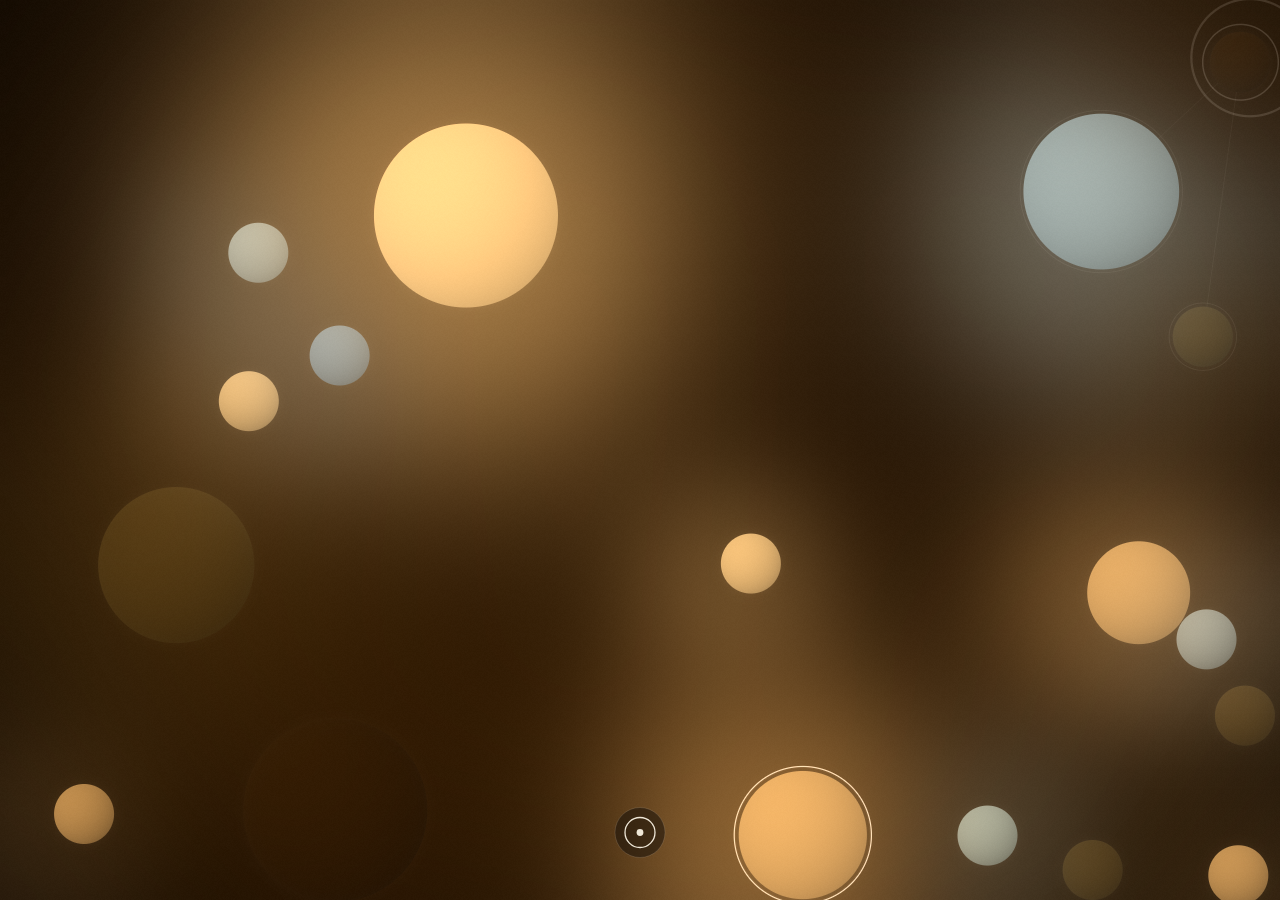
==== monad.html @ 0ccbe93f "Engine overload: defer a strike up to 8 blocks before dropping it When start() found no free voice a" ====
<!doctype html>
<html lang="en">
<head>
<meta charset="utf-8">
<meta name="viewport" content="width=device-width,initial-scale=1,maximum-scale=1,user-scalable=no,viewport-fit=cover">
<meta name="mobile-web-app-capable" content="yes">
<meta name="apple-mobile-web-app-status-bar-style" content="black-translucent">
<meta name="theme-color" content="#17130d">
<!-- The page is already dark. Without this, Android force-dark (Brave/Chrome
     "darken websites") INVERTS the near-black fills — black piano keys
     rendered glowing white. -->
<meta name="color-scheme" content="dark">
<title>Monad</title>
<style>
/* ============================================================
   MONAD — wordless instrument shell
   Identity: warm dark earth ground, soft blurred gradient surface,
   precise 1px line-work for every control. Organic field, exact hand.
   No visible text anywhere in the product.
   ============================================================ */
:root{
  --ink:#efe7d7;              /* line-work */
  --ink-soft:rgba(239,231,215,.42);
  --ink-faint:rgba(239,231,215,.14);
  --accent:#E8C882;
  --ground:#17130d;
  /* dev-only */
  --bg:#17130d;--panel:#1d1912;--text:#efe7d7;--muted:#a99f8d;--border:#4b4337;
}
*{box-sizing:border-box}
html,body{margin:0;height:100%;height:100dvh;overflow:hidden;background:var(--ground);color:var(--ink);
  font-family:system-ui,-apple-system,BlinkMacSystemFont,"Segoe UI",sans-serif;
  -webkit-tap-highlight-color:transparent;
  /* touch instrument: no rubber-band, no magnifier, no double-tap zoom */
  overscroll-behavior:none;touch-action:none;
  -webkit-touch-callout:none;-webkit-user-select:none;user-select:none}
/* measures env(safe-area-inset-bottom) so the glyph clears the home indicator */
#safe{position:fixed;left:0;bottom:0;width:0;height:env(safe-area-inset-bottom,0px);pointer-events:none}

/* ---------- STAGE: full-screen, zero chrome ---------- */
#stage{position:fixed;inset:0;overflow:hidden;background:#221202;touch-action:none}
#stage canvas{position:absolute;inset:0;width:100%;height:100%;display:block}
/* The atmosphere layers are OFFSCREEN scratch surfaces, never composited by CSS.
   A full-screen `mix-blend-mode:screen` over a blurred layer cost ~4x the entire
   frame budget (8.8 -> 37.9 fps measured just by dropping the blend), so the
   blur and the blend both happen inside the bodies canvas instead: blur small,
   blit upscaled. */
/* NB: must out-specify `#stage canvas` above, or these stay visible and swallow
   every pointer event aimed at the world. */
#stage #field,#stage #haze{display:none}
#stage #aura{pointer-events:none;display:none}
#bodies{touch-action:none;cursor:crosshair}

/* Surface texture: a slow domain-warped gradient veil + static grain.
   Both are inline (no network) and cost nothing per frame. */
#veil{position:fixed;inset:-10%;pointer-events:none;z-index:2;mix-blend-mode:soft-light;opacity:.55;
  background:
    radial-gradient(58% 44% at 22% 18%,rgba(232,200,130,.20),transparent 70%),
    radial-gradient(48% 52% at 82% 30%,rgba(85,105,121,.22),transparent 72%),
    radial-gradient(70% 60% at 50% 104%,rgba(34,18,2,.55),transparent 70%);
  animation:drift 54s ease-in-out infinite alternate}
@keyframes drift{
  0%{transform:translate3d(-1.4%,-1%,0) scale(1.04)}
  50%{transform:translate3d(1.2%,1.6%,0) scale(1.09)}
  100%{transform:translate3d(-.6%,1%,0) scale(1.05)}}
#grain{position:fixed;inset:0;pointer-events:none;z-index:3;opacity:.055;mix-blend-mode:overlay;
  background-image:url("data:image/svg+xml;utf8,<svg xmlns='http://www.w3.org/2000/svg' width='140' height='140'><filter id='n'><feTurbulence type='fractalNoise' baseFrequency='.85' numOctaves='3' stitchTiles='stitch'/><feColorMatrix type='saturate' values='0'/></filter><rect width='140' height='140' filter='url(%23n)'/></svg>");
  background-size:140px 140px}
/* The aura renders its own ground, grain and vignette; these layers serve the 2D path. */
body.aura #veil,body.aura #grain,body.aura #vignette{display:none}
#vignette{position:fixed;inset:0;pointer-events:none;z-index:4;
  background:radial-gradient(120% 90% at 50% 45%,transparent 42%,rgba(8,5,2,.46) 100%)}

/* ---------- SHELL: the only chrome ---------- */
#shell{position:fixed;inset:0;z-index:10;pointer-events:none;touch-action:none;
  font-size:0;-webkit-user-select:none;user-select:none;-webkit-touch-callout:none}
#shell svg{position:absolute;inset:0;width:100%;height:100%;overflow:visible}
/* A soft pool of shade under the ring so line-work stays legible over a bright
   atmosphere. Anchored to the glyph, never dims the upper stage. */
#scrim{position:absolute;inset:0;pointer-events:none;opacity:0;transition:opacity .12s ease;
  background:radial-gradient(58% 42% at 50% 100%,rgba(8,5,2,.62),rgba(8,5,2,.28) 45%,transparent 72%)}
#shell.open #scrim{opacity:1}
.node{pointer-events:auto;cursor:pointer;transform-box:fill-box;transform-origin:center}
.node circle,.node path,.node line,.node rect,.node polyline{vector-effect:non-scaling-stroke}
.glyph-stroke{fill:none;stroke:var(--ink);stroke-width:1.3;stroke-linecap:round;stroke-linejoin:round}
.plate{fill:rgba(20,15,9,.52);stroke:var(--ink-faint);stroke-width:1}
.rail{fill:none;stroke:var(--ink-faint);stroke-width:2.4;stroke-linecap:round}
.arc{fill:none;stroke:var(--accent);stroke-width:2.4;stroke-linecap:round;opacity:.92}
.hitpad{fill:transparent;stroke:none}

/* bloom choreography */
/* pointer-events must follow opacity: a faded-out node is fully inert */
.bloom{opacity:0;pointer-events:none;transform:scale(.34);
  transition:opacity .09s cubic-bezier(.16,1,.3,1),transform .11s cubic-bezier(.16,1,.3,1)}
.bloom.in{opacity:1;transform:scale(1)}
.bloom.in .hitpad{pointer-events:auto}
.bloom .hitpad{pointer-events:none}
#root-glyph{transition:opacity .12s ease}
@keyframes breathe{0%,100%{opacity:.36}50%{opacity:.66}}
#root-glyph.resting{animation:breathe 7s ease-in-out infinite}
#root-glyph.open{opacity:1}

/* ---------- DEV / DIAGNOSTICS LAYER (hidden by default) ---------- */
#dev{position:fixed;inset:0;z-index:60;overflow:auto;touch-action:pan-y;-webkit-overflow-scrolling:touch;background:rgba(12,9,5,.94);
  backdrop-filter:blur(14px);-webkit-backdrop-filter:blur(14px)}
#dev[hidden]{display:none}
#dev button,#dev input,#dev select,#dev textarea{border-radius:0!important}
#dev button,#dev select{border:1px solid var(--border);background:transparent;color:inherit;padding:7px 10px}
#dev select{background:var(--panel)}
#dev input[type=range]{width:100%}
#dev input[type=color]{width:100%;height:30px;padding:0;border:1px solid var(--border);background:transparent}
#dev textarea{width:100%;min-height:280px;border:1px solid var(--border);background:var(--panel);color:var(--text);padding:9px;font-family:ui-monospace,SFMono-Regular,Menlo,monospace;font-size:11px}
#dev main{width:min(1180px,100%);margin:0 auto;padding:12px}
#dev .mono{font-family:ui-monospace,SFMono-Regular,Menlo,monospace;font-size:12px;color:var(--muted)}
#dev .palette{display:flex;align-items:center;flex-wrap:wrap;gap:6px;margin-bottom:10px}
#dev .swatch{width:30px;height:30px;padding:0;border:1px solid var(--border)}
#dev .target.active{background:var(--text);color:var(--panel)}
#dev #motionRec.recording{border-color:#b85d48;background:#b85d4822}
#dev .controls{display:grid;grid-template-columns:repeat(6,minmax(0,1fr));gap:10px;margin-bottom:10px}
#dev .control{display:flex;flex-direction:column;gap:4px;font-size:12px}
#dev .line{display:flex;justify-content:space-between;gap:6px}
#dev details{margin-top:10px}
#dev summary{cursor:pointer;padding:8px 0;border-bottom:1px solid var(--border)}
#dev .grid{display:grid;grid-template-columns:repeat(3,minmax(0,1fr));gap:10px;padding:10px 0}
#dev .stats{display:grid;grid-template-columns:repeat(7,minmax(0,1fr));gap:8px;padding:10px 0}
#dev .presetbar{display:flex;align-items:center;flex-wrap:wrap;gap:7px;padding:10px 0}
#dev .presetbar button{min-width:110px}
#dev .presetmsg{margin-left:auto}
#dev .presetbox{min-height:340px}
@media(max-width:760px){#dev .controls{grid-template-columns:repeat(3,minmax(0,1fr))}#dev .grid{grid-template-columns:repeat(2,minmax(0,1fr))}}
@media(max-width:480px){#dev main{padding:8px}#dev .controls,#dev .grid{grid-template-columns:repeat(2,minmax(0,1fr))}#dev .stats{grid-template-columns:repeat(2,1fr)}}
@media(prefers-reduced-motion:reduce){#veil{animation:none}#root-glyph.resting{animation:none;opacity:.5}}
</style>
</head>
<body>

<!-- ===== STAGE: the whole product ===== -->
<div id="stage">
  <canvas id="field" aria-hidden="true"></canvas>
  <canvas id="bodies" aria-label="Monad"></canvas>
  <canvas id="aura" aria-hidden="true"></canvas>
  <canvas id="haze" aria-hidden="true"></canvas>
</div>
<script>
/* First script in the document, deliberately written in very old syntax so it
   parses everywhere. If the instrument never renders a frame, this turns a
   silent frozen screen into an on-device report of why. */
window.__monadFrames = 0;
window.__monadErrors = [];
window.onerror = function(m, src, line, col){
  window.__monadErrors.push(m + '  @' + String(src || '?').split('/').pop() + ':' + line + ':' + col);
  return false;
};
window.addEventListener('unhandledrejection', function(e){
  window.__monadErrors.push('promise rejection: ' + (e && e.reason));
});
// Frame-stall watchdog: the boot check below only covers a dead start. If the
// loop dies LATER (device GPU reset, a throw the frame guard cannot contain),
// the screen froze silently. Now it reports instead.
(function(){
  var lastCount = -1, stalls = 0, shown = false;
  setInterval(function(){
    if (shown || document.hidden) { lastCount = window.__monadFrames; return; }
    if (window.__monadFrames === lastCount && window.__monadFrames > 0) {
      if (++stalls >= 2) {
        shown = true;
        var d = document.createElement('div');
        d.setAttribute('style', 'position:fixed;left:0;right:0;top:0;z-index:99999;background:rgba(20,16,10,.96);'
          + 'color:#efe7d7;font:12px/1.5 ui-monospace,Menlo,monospace;padding:12px;white-space:pre-wrap;word-break:break-word');
        d.textContent = 'Monad frame loop stalled.\n'
          + (window.__monadErrors.length ? window.__monadErrors.slice(-4).join('\n') : 'no JS error recorded')
          + '\nframes: ' + window.__monadFrames + '  viewport: ' + innerWidth + 'x' + innerHeight
          + '  dpr: ' + (devicePixelRatio || 1);
        d.addEventListener('pointerdown', function(){ d.remove(); shown = false; stalls = 0; });
        if (document.body) document.body.appendChild(d);
      }
    } else stalls = 0;
    lastCount = window.__monadFrames;
  }, 1500);
})();
setTimeout(function(){
  if (window.__monadFrames > 0) return;   // running fine
  var gl2;
  try { gl2 = !!document.createElement('canvas').getContext('webgl2'); } catch(e){ gl2 = 'threw'; }
  var why = window.__monadErrors.length
    ? window.__monadErrors.join('\n\n')
    : 'No JavaScript error was reported.\nScripts may be blocked (sandboxed preview / CSP), or this is not running as a live page.';
  var d = document.createElement('div');
  d.setAttribute('style', 'position:fixed;inset:0;z-index:99999;background:#14100a;color:#efe7d7;'
    + 'font:13px/1.5 ui-monospace,Menlo,monospace;padding:16px;overflow:auto;'
    + 'white-space:pre-wrap;word-break:break-word');
  d.textContent = 'Monad did not start.\n\n' + why
    + '\n\nWebGL2: ' + gl2
    + '\nviewport: ' + window.innerWidth + ' x ' + window.innerHeight
    + '\ndpr: ' + (window.devicePixelRatio || 1)
    + '\nUA: ' + navigator.userAgent;
  if (document.body) document.body.appendChild(d);
}, 2500);
</script>

<noscript>
<div style="position:fixed;inset:0;z-index:99999;background:#14100a;color:#efe7d7;
  font:15px/1.6 system-ui,-apple-system,sans-serif;padding:22px;overflow:auto">
<div style="color:#E8C882;font-size:17px;font-weight:600;margin-bottom:10px">JavaScript is switched off</div>
Monad is a live instrument and cannot run without it. The page you are looking at is only its background.
<div style="margin-top:14px;color:#E8C882">On Android this is usually one of:</div>
<div style="margin-top:6px">1. The file was opened through a <b>content://</b> link (from a downloads or files app). Chrome and Brave do not run scripts on content:// pages. Type the file path directly instead, e.g. <b>file:///sdcard/Download/monad.html</b></div>
<div style="margin-top:6px">2. Brave Shields is blocking scripts. Tap the lion icon and allow JavaScript for this page.</div>
<div style="margin-top:6px">3. Best of all: open it from an <b>http(s)</b> address rather than a local file.</div>
</div>
</noscript>

<div id="safe" aria-hidden="true"></div>
<div id="veil" aria-hidden="true"></div>
<div id="grain" aria-hidden="true"></div>
<div id="vignette" aria-hidden="true"></div>

<!-- ===== SHELL: one glyph, blooming into rotary wheels ===== -->
<div id="shell"><div id="scrim"></div><svg id="shellSvg" aria-hidden="false"></svg></div>

<!-- ===== DIAGNOSTICS (hidden; ? key or long-press the glyph) ===== -->
<div id="dev" hidden>
<main>
  <div class="palette">
    <button id="audio" type="button">START AUDIO</button>
    <button id="motionRec" type="button">RECORD MOTION</button>
    <button id="copyPreset" type="button">COPY PRESET</button>
    <button id="pastePreset" type="button">PASTE + APPLY</button>
    <span id="loopStatus" class="mono">motion live · resonance live</span>
    <button id="orbTarget" class="target active" type="button">ORB</button>
    <button id="bgTarget" class="target" type="button">BACKGROUND</button>
    <button class="swatch" data-c="#221202" style="background:#221202" aria-label="Deep brown"></button>
    <button class="swatch" data-c="#3A280D" style="background:#3A280D" aria-label="Earth brown"></button>
    <button class="swatch" data-c="#556979" style="background:#556979" aria-label="Ocean slate"></button>
    <button class="swatch" data-c="#77807D" style="background:#77807D" aria-label="Blue-grey haze"></button>
    <button class="swatch" data-c="#878D80" style="background:#878D80" aria-label="Sage grey"></button>
    <button class="swatch" data-c="#AB7F48" style="background:#AB7F48" aria-label="Ochre"></button>
    <button class="swatch" data-c="#C39A61" style="background:#C39A61" aria-label="Amber"></button>
    <button class="swatch" data-c="#E8C882" style="background:#E8C882" aria-label="Cream"></button>
    <span id="status" class="mono">audio off</span>
  </div>

  <div class="controls">
    <label class="control"><span class="line"><span>NOTE</span><span id="selection" class="mono">E B F♯ G D A</span></span><select id="note"></select></label>
    <label class="control"><span class="line"><span>DRAG</span><span id="dragV" class="mono">0.06</span></span><input id="drag" type="range" min="0.01" max="0.8" step="0.01" value="0.06"></label>
    <label class="control"><span class="line"><span>WIND</span><span id="windV" class="mono">36%</span></span><input id="wind" type="range" min="0" max="1" step="0.01" value="0.36"></label>
    <label class="control"><span class="line"><span>MODAL BODY</span><span id="modalV" class="mono">32%</span></span><input id="modalMix" type="range" min="0" max="1" step="0.01" value="0.32"></label>
    <label class="control"><span class="line"><span>SYMPATHY</span><span id="sympathyV" class="mono">73%</span></span><input id="sympathy" type="range" min="0" max="1" step="0.01" value="0.73"></label>
    <label class="control"><span class="line"><span>PRESSURE</span><span id="pressureV" class="mono">47%</span></span><input id="pressure" type="range" min="0" max="1" step="0.01" value="0.47"></label>
    <label class="control"><span class="line"><span>ATMOSPHERE</span><span id="atmoV" class="mono">3.4×</span></span><input id="atmo" type="range" min="1" max="6" step="0.05" value="3.4"></label>
    <label class="control"><span class="line"><span>BLUR</span><span id="blurV" class="mono">30px</span></span><input id="blur" type="range" min="0" max="100" step="1" value="30"></label>
    <label class="control"><span class="line"><span>FIELD</span><span id="fieldV" class="mono">84%</span></span><input id="fieldStrength" type="range" min="0" max="1.5" step="0.01" value="0.84"></label>
    <label class="control"><span class="line"><span>OVER LIGHT</span><span id="hazeV" class="mono">25%</span></span><input id="hazeAmt" type="range" min="0" max="0.6" step="0.01" value="0.25"></label>
    <label class="control"><span>MIX</span><select id="mix"><option value="screen">SCREEN</option><option value="lighter">ADDITIVE</option><option value="source-over">SOFT</option></select></label>
    <label class="control"><span class="line"><span>SELECTED ORB</span><span id="orbHex" class="mono">—</span></span><input id="orbColor" type="color" value="#C39A61"></label>
    <label class="control"><span class="line"><span>BACKGROUND</span><span id="bgHex" class="mono">#221202</span></span><input id="bgColor" type="color" value="#221202"></label>
  </div>

  <details open><summary>SOURCE</summary><div id="sourceControls" class="grid"></div></details>
  <details open><summary>SPACE — WORKLET REVERB</summary>
    <label class="control"><span>ENGINE</span><select id="engine"><option value="worklet">WORKLET</option><option value="legacy">LEGACY GRAPH</option></select></label>
    <div id="spaceControls" class="grid"></div>
  </details>
  <details>
    <summary>LEGACY REVERB — PRIMARY</summary>
    <div class="stats mono">
      <div>DECAY <span id="statDecay"></span></div>
      <div>SIZE <span id="statSize"></span></div>
      <div>FEEDBACK <span id="statFeedback"></span></div>
      <div>ACTIVE VOICES <span id="statVoices">0</span></div><div>MODES <span id="statModes">0</span></div>
      <div>PRESSURE WAVES <span id="statWaves">0</span></div><div>LATENCY <span id="statLatency">—</span></div>
    </div>
    <div id="revPrimary" class="grid"></div>
  </details>
  <details><summary>LEGACY REVERB — FINAL EQ</summary><div id="revEq" class="grid"></div></details>
  <details><summary>LEGACY REVERB — DECAY SPECTRUM</summary><div id="revSpectrum" class="grid"></div></details>
  <details><summary>LEGACY REVERB — DIFFUSION / MOTION</summary><div id="revMotion" class="grid"></div></details>
  <details><summary>LEGACY REVERB — 8 DELAY LINES</summary><div id="revDelays" class="grid"></div></details>
  <details id="presetDetails" open><summary>PRESET — COPY / PASTE</summary>
    <div class="presetbar">
      <button id="refreshPreset" type="button">REFRESH JSON</button>
      <button id="applyPreset" type="button">APPLY JSON</button>
      <span id="presetStatus" class="mono presetmsg">portable scene + sound preset</span>
    </div>
    <textarea id="preset" class="presetbox" spellcheck="false" autocapitalize="off" autocomplete="off"></textarea>
  </details>
  <details><summary>LIVE SETTINGS / DIAGNOSTICS</summary><textarea id="settings" readonly spellcheck="false"></textarea></details>
</main>
</div>

<script>
/* MonadVoicing — voicing engine for monad.html
 * Exposes window.MonadVoicing — plain IIFE, no imports, no external deps.
 * Drop-in replacement for makeStack()/nextNote() in monad.html.
 */
(function (global) {
  'use strict';

  /* Roots E2 E3 E4, weighted to the middle. */
  var ROOTS = [40, 52, 64];
  var ROOT_WEIGHTS = [1.6, 4, 2.4];

  /* Extended voicings, low to high, as semitones above the root. */
  var MODES = [
    // Kenny Barron minor 11: two stacks of fifths a semitone apart (R 5 9 | b3 b7 11), then the 9th on top.
    { id: 'barron_m11',     semitones: [0, 7, 14, 15, 22, 29, 38] },
    // Pure stacked fifths: R 5 9 6 3 7 — a Lydian maj13 that never resolves.
    { id: 'stacked_fifths', semitones: [0, 7, 14, 21, 28, 35] },
    // Bill Evans 'So What': three fourths and a major third, twice, a fourth apart.
    { id: 'so_what',        semitones: [0, 5, 10, 15, 19, 24, 29, 34] },
    // Maj13#11 spread: R 5 9 3 7 #11 13.
    { id: 'lydian_13',      semitones: [0, 7, 14, 16, 23, 30, 33] },
    // Herbie's 'Maiden Voyage' sus: R 5 b7 9 11, 11 and b7 again above.
    { id: 'maiden_sus',     semitones: [0, 7, 10, 14, 17, 29, 34] },
    // Dorian 13 cloud: R 5 b7 9 11 13 and the 9th up top.
    { id: 'dorian_13',      semitones: [0, 7, 10, 14, 17, 21, 26] },
    // Minor-major 9, the film-noir chord: R 5 7 b3 9 5.
    { id: 'noir_mmaj9',     semitones: [0, 7, 11, 15, 26, 31] }
  ];

  /* ── Internal playback state ───────────────────────────────────────────── */
  var _stack = [];
  var _idx = 0;

  /* ── Custom note pool ──────────────────────────────────────────────────────
   * A user-picked set of MIDI notes (radial keyboard in the shell). When the
   * mode is 'custom', nextNote() walks a shuffled bag of this pool — every
   * note appears once per pass, no immediate repeats across the reshuffle
   * seam. Empty pool = 'custom' is not selectable.
   * Factory default is a C-minor-ish stack across six octaves (see DEFAULT_PRESET).
   */
  // E minor 11 shimmer across four octaves: Barron's fifths below, a 9-11-b3 cluster up top.
  var _customNotes = [40,47,54,55,62,64,66,67,69,71,74,76,78,79,83,86,88,90];
  var _currentId = 'barron_m11';

  /* Octave scatter at impact: 0 = notes sound in their true octaves; rising
   * values make offsets of ±1..±3 octaves increasingly likely (geometric
   * falloff, spread^|offset|, so far octaves always stay rarer than near
   * ones). Applied in the STRIKE path via scatterNote() — per impact, every
   * orb, old or new — never to stored notes. nextNote() draws stay true. */
  var _octaveSpread = 0;

  function _scatterOctave(m) {
    if (_octaveSpread <= 0) return m;
    var total = 0, w = [], o;
    for (o = -3; o <= 3; o++) {
      var wi = Math.pow(_octaveSpread, Math.abs(o));
      w.push(wi); total += wi;
    }
    var r = Math.random() * total, pick = 0;
    for (o = 0; o < w.length; o++) { r -= w[o]; if (r <= 0) { pick = o - 3; break; } }
    m += 12 * pick;
    while (m < 24) m += 12;   // fold back into the keyboard's six octaves
    while (m > 95) m -= 12;
    return m;
  }

  function _shuffledBag(src) {
    var bag = src.slice();
    for (var i = bag.length - 1; i > 0; i--) {
      var j = Math.floor(Math.random() * (i + 1));
      var tmp = bag[i]; bag[i] = bag[j]; bag[j] = tmp;
    }
    // avoid the same note twice in a row across the reshuffle seam
    if (bag.length > 1 && _stack.length && bag[0] === _stack[_stack.length - 1]) {
      bag.push(bag.shift());
    }
    return bag;
  }

  /* ── Transpose ─────────────────────────────────────────────────────────────
   * Signed semitone shift applied to every note the engine produces —
   * catalogue roots and custom pool alike.  The tone wheel feeds this with
   * -5..+6 so progressions voice-lead around the home register instead of
   * marching upward (V is a fourth down, not a fifth up).
   */
  var _transpose = 0;

  function _xp(m) {
    m += _transpose;
    if (m < 12) m += 12;
    if (m > 108) m -= 12;
    return m;
  }

  /* ── Helpers ───────────────────────────────────────────────────────────── */
  function _weightedRoot(weights) {
    var total = 0;
    for (var i = 0; i < weights.length; i++) total += weights[i];
    var r = Math.random() * total;
    for (var j = 0; j < ROOTS.length; j++) {
      r -= weights[j];
      if (r <= 0) return ROOTS[j];
    }
    return ROOTS[1]; // fallback E2
  }

  function _makeStack(semitones, rootWeights) {
    var root = _weightedRoot(rootWeights);
    var s = [];
    for (var i = 0; i < semitones.length; i++) {
      s.push(_xp(Math.round(root + semitones[i])));
    }
    return s;
  }

  function _modeById(id) {
    for (var i = 0; i < MODES.length; i++) {
      if (MODES[i].id === id) return MODES[i];
    }
    return null;
  }

  /* ── Public API ────────────────────────────────────────────────────────── */

  /** Switch active mode; resets the current stack. */
  function setMode(id) {
    if (id === 'custom') {
      if (!_customNotes.length) return;
    } else if (!_modeById(id)) return;
    _currentId = id;
    _stack = [];
    _idx = 0;
  }

  /**
   * Replace the custom note pool. Accepts an array of MIDI numbers; they are
   * rounded, clamped to 12..108, deduped and sorted. If the pool empties
   * while 'custom' is active, falls back to quintal.
   */
  function setCustomNotes(arr) {
    var seen = {};
    var clean = [];
    if (Array.isArray(arr)) {
      for (var i = 0; i < arr.length; i++) {
        var m = Math.round(+arr[i]);
        if (!isFinite(m)) continue;
        if (m < 12) m = 12;
        if (m > 108) m = 108;
        if (!seen[m]) { seen[m] = 1; clean.push(m); }
      }
    }
    clean.sort(function (a, b) { return a - b; });
    _customNotes = clean;
    if (_currentId === 'custom') {
      if (!clean.length) _currentId = MODES[0].id;
      _stack = [];
      _idx = 0;
    }
  }

  function getCustomNotes() { return _customNotes.slice(); }

  /**
   * Every note the current mode can actually produce, sorted ascending.
   * Custom: the picked pool. Catalogue modes: union of roots × offsets.
   * This is the quantization target for orbs already on the canvas.
   */
  function noteSet() {
    var seen = {}, out = [], m, i;
    if (_currentId === 'custom') {
      for (i = 0; i < _customNotes.length; i++) {
        m = _xp(_customNotes[i]);
        if (!seen[m]) { seen[m] = 1; out.push(m); }
      }
      out.sort(function (a, b) { return a - b; });
      return out;
    }
    var mode = _modeById(_currentId);
    if (!mode) return [];
    for (var r = 0; r < ROOTS.length; r++) {
      for (i = 0; i < mode.semitones.length; i++) {
        m = _xp(Math.round(ROOTS[r] + mode.semitones[i]));
        if (!seen[m]) { seen[m] = 1; out.push(m); }
      }
    }
    out.sort(function (a, b) { return a - b; });
    return out;
  }

  /**
   * Drop-in replacement for monad.html nextNote().
   * Same stack-then-advance semantics; weighted root selection per-mode.
   * Returns a MIDI integer. Notes stay in 28..81 range across all modes.
   */
  function nextNote() {
    if (_currentId === 'custom') {
      if (!_customNotes.length) return 52;
      if (!_stack.length || _idx >= _stack.length) {
        _stack = _shuffledBag(_customNotes.map(_xp));
        _idx = 0;
      }
      return _stack[_idx++];
    }
    var mode = _modeById(_currentId);
    if (!mode) return 52;
    if (!_stack.length || _idx >= _stack.length) {
      _stack = _makeStack(mode.semitones, ROOT_WEIGHTS);
      _idx = 0;
    }
    return _stack[_idx++];
  }

  /**
   * Set the signed transpose in semitones (clamped to -11..11); resets the
   * walking stack so the shift is heard immediately, not a bag later.
   */
  function setTranspose(semis) {
    var t = Math.round(+semis);
    if (!isFinite(t)) return;
    if (t < -11) t = -11;
    if (t > 11) t = 11;
    if (t === _transpose) return;
    _transpose = t;
    _stack = [];
    _idx = 0;
  }

  /**
   * The current voicing as one playable chord, low to high, transposed.
   * Catalogue modes: the stack on a fixed E3 root so the chord always lands
   * mid-register regardless of the weighted-root dice. Custom: the middle
   * six of the pool (a hand's worth), which keeps huge pools playable.
   */
  function chordNotes() {
    var out = [], i;
    if (_currentId === 'custom') {
      if (!_customNotes.length) return out;
      var lo = Math.max(0, ((_customNotes.length - 6) / 2) | 0);
      for (i = lo; i < Math.min(_customNotes.length, lo + 6); i++) out.push(_xp(_customNotes[i]));
      return out;
    }
    var mode = _modeById(_currentId);
    if (!mode) return out;
    for (i = 0; i < mode.semitones.length; i++) out.push(_xp(52 + mode.semitones[i]));
    return out;
  }

  /**
   * Returns dot positions for drawing a 34 px constellation icon.
   *
   * dots: array of 6 {a: 0..1} where a is the normalized linear position.
   *       dot spacing = intervals (larger gap → further apart visually).
   * span: total semitone span; pass to drawing code as scale hint so the
   *       caller can compare modes on a common axis (e.g. span/31 * 34 px).
   */
  function constellation(id) {
    var mode = _modeById(id);
    if (!mode) return { dots: [], span: 0 };

    var raw = mode.semitones;
    var first = raw[0];
    var last  = raw[raw.length - 1];
    var span  = last - first;
    if (span <= 0) span = 1;

    var dots = [];
    for (var i = 0; i < raw.length; i++) {
      dots.push({ a: (raw[i] - first) / span });
    }

    return { dots: dots, span: span };
  }

  /**
   * Plays the mode as a soft ascending arpeggio.
   * Calls strike(midiInt, amp, delaySeconds) — caller supplies the callback.
   * Uses E3 (MIDI 52) as audition root so preview is always in mid register.
   * ~90 ms spacing, amplitude decays 0.82× per step.
   */
  function audition(id, strike, nowMs) {
    if (typeof strike !== 'function') return;
    if (id === 'custom') {
      // custom notes are absolute pitches — audition them as-is, low to high
      var pool = _customNotes.slice(0, 6);
      var a = 0.65;
      for (var k = 0; k < pool.length; k++) {
        strike(pool[k], a, k * 0.09);
        a *= 0.82;
      }
      return;
    }
    var mode = _modeById(id);
    if (!mode) return;

    var ROOT    = 52; // E3
    var SPACING = 0.09; // seconds between notes
    var amp     = 0.65;
    var AMP_DECAY = 0.82;

    for (var i = 0; i < mode.semitones.length; i++) {
      var midi = _xp(mode.semitones[i] + ROOT);
      if (midi < 0) midi = 0;
      if (midi > 127) midi = 127;
      strike(midi, amp, i * SPACING);
      amp *= AMP_DECAY;
    }
  }

  /* ── Export ────────────────────────────────────────────────────────────── */
  global.MonadVoicing = {
    /** Ordered mode catalogue — read-only by convention. */
    modes: MODES,

    /** ID of the currently active mode. */
    get current() { return _currentId; },

    setMode:        setMode,
    setCustomNotes: setCustomNotes,
    getCustomNotes: getCustomNotes,
    get octaveSpread() { return _octaveSpread; },
    setOctaveSpread: function (v) { _octaveSpread = Math.max(0, Math.min(1, +v || 0)); },
    get transpose() { return _transpose; },
    setTranspose:   setTranspose,
    chordNotes:     chordNotes,
    scatterNote:    _scatterOctave,
    noteSet:        noteSet,
    nextNote:      nextNote,
    constellation: constellation,
    audition:      audition
  };

}(window));
</script>

<script>
/* MonadPalette — photo→palette extraction for monad.html
 * Exposes window.MonadPalette — plain IIFE, no imports, no external deps.
 * Client-side only; no network calls; no user-visible text injected into DOM.
 */
(function (global) {
  'use strict';

  /* ── Helpers ───────────────────────────────────────────────────────────── */
  function clamp(v, lo, hi) { return v < lo ? lo : v > hi ? hi : v; }

  function lum(r, g, b) {
    // Relative luminance (sRGB, linearised via approximate gamma)
    var rr = r / 255, gg = g / 255, bb = b / 255;
    return 0.2126 * rr + 0.7152 * gg + 0.0722 * bb;
  }

  function hexToRgb(h) {
    var n = parseInt(h.replace('#', ''), 16);
    return [(n >> 16) & 255, (n >> 8) & 255, n & 255];
  }

  function rgbToHex(rgb) {
    return '#' + rgb.map(function (v) {
      return clamp(Math.round(v), 0, 255).toString(16).padStart(2, '0');
    }).join('');
  }

  /* ── HSL utilities (for harmonize) ────────────────────────────────────── */
  function rgbToHsl(r, g, b) {
    r /= 255; g /= 255; b /= 255;
    var max = Math.max(r, g, b), min = Math.min(r, g, b);
    var l = (max + min) / 2;
    if (max === min) return [0, 0, l];
    var d = max - min;
    var s = l > 0.5 ? d / (2 - max - min) : d / (max + min);
    var h;
    if (max === r)      h = ((g - b) / d + (g < b ? 6 : 0)) / 6;
    else if (max === g) h = ((b - r) / d + 2) / 6;
    else                h = ((r - g) / d + 4) / 6;
    return [h, s, l];
  }

  function hslToRgb(h, s, l) {
    if (s === 0) {
      var v = Math.round(l * 255);
      return [v, v, v];
    }
    var q = l < 0.5 ? l * (1 + s) : l + s - l * s;
    var p = 2 * l - q;
    function hue(t) {
      if (t < 0) t += 1;
      if (t > 1) t -= 1;
      if (t < 1 / 6) return p + (q - p) * 6 * t;
      if (t < 1 / 2) return q;
      if (t < 2 / 3) return p + (q - p) * (2 / 3 - t) * 6;
      return p;
    }
    return [
      Math.round(hue(h + 1 / 3) * 255),
      Math.round(hue(h)         * 255),
      Math.round(hue(h - 1 / 3) * 255)
    ];
  }

  /* ── Median-cut quantizer ──────────────────────────────────────────────── */
  /**
   * Classic recursive median cut.
   * pixels: array of [r,g,b] triples (already downsampled).
   * n:      target colour count (8 by default).
   * Returns an array of [r,g,b] averages, length = n.
   */
  function medianCut(pixels, n) {
    if (!pixels.length) return [[128, 128, 128]];
    var depth = Math.ceil(Math.log2(Math.max(1, n)));

    function averageBucket(bucket) {
      var sr = 0, sg = 0, sb = 0;
      for (var i = 0; i < bucket.length; i++) {
        sr += bucket[i][0]; sg += bucket[i][1]; sb += bucket[i][2];
      }
      var l = bucket.length;
      return [sr / l, sg / l, sb / l];
    }

    function cut(bucket, d) {
      if (d === 0 || bucket.length <= 1) {
        return bucket.length ? [averageBucket(bucket)] : [];
      }

      // Find channel with maximum range
      var minC = [255, 255, 255], maxC = [0, 0, 0];
      for (var i = 0; i < bucket.length; i++) {
        var p = bucket[i];
        for (var c = 0; c < 3; c++) {
          if (p[c] < minC[c]) minC[c] = p[c];
          if (p[c] > maxC[c]) maxC[c] = p[c];
        }
      }
      var ranges = [maxC[0] - minC[0], maxC[1] - minC[1], maxC[2] - minC[2]];
      var ch = 0;
      if (ranges[1] > ranges[ch]) ch = 1;
      if (ranges[2] > ranges[ch]) ch = 2;

      // Sort along widest axis and split at median
      bucket.sort(function (a, b) { return a[ch] - b[ch]; });
      var mid = bucket.length >> 1;

      var lo = cut(bucket.slice(0, mid), d - 1);
      var hi = cut(bucket.slice(mid),    d - 1);
      return lo.concat(hi);
    }

    var colors = cut(pixels, depth);

    // If fewer colors than requested (degenerate input), pad with first color
    while (colors.length < n) colors.push(colors[0] || [0, 0, 0]);
    return colors.slice(0, n);
  }

  /* ── Source → 2D context helper ────────────────────────────────────────── */
  /**
   * Draws source onto a canvas capped at MAX_DIM on its longest axis.
   * Returns {ctx, w, h} or throws.
   */
  var MAX_DIM = 128;

  function sourceToCtx(source) {
    var sw, sh;

    if (typeof ImageBitmap !== 'undefined' && source instanceof ImageBitmap) {
      sw = source.width;
      sh = source.height;
    } else if (source instanceof HTMLImageElement) {
      sw = source.naturalWidth;
      sh = source.naturalHeight;
    } else if (source instanceof HTMLCanvasElement) {
      sw = source.width;
      sh = source.height;
    } else if (typeof OffscreenCanvas !== 'undefined' && source instanceof OffscreenCanvas) {
      sw = source.width;
      sh = source.height;
    } else {
      throw new TypeError('fromImage: source must be ImageBitmap, HTMLImageElement, or Canvas');
    }

    if (!sw || !sh) throw new TypeError('fromImage: source has zero dimensions');

    var scale = Math.min(1, MAX_DIM / Math.max(sw, sh));
    var w = Math.max(1, Math.round(sw * scale));
    var h = Math.max(1, Math.round(sh * scale));

    var canvas = document.createElement('canvas');
    canvas.width  = w;
    canvas.height = h;
    var ctx = canvas.getContext('2d');
    ctx.drawImage(source, 0, 0, w, h);
    return { ctx: ctx, w: w, h: h };
  }

  /* ── Public API ────────────────────────────────────────────────────────── */

  /**
   * fromImage(source, n=8)
   * → Promise<string[]> of n '#rrggbb' hex values, sorted darkest→lightest.
   *
   * Downsamples to ≤128 px before quantizing (keeps median-cut fast even on
   * 3000×2000 originals; measured ~4–18 ms on that size depending on device).
   *
   * Supports: ImageBitmap, HTMLImageElement, HTMLCanvasElement, OffscreenCanvas.
   */
  function fromImage(source, n) {
    if (n === undefined) n = 8;
    return new Promise(function (resolve, reject) {
      var result;
      try {
        var ref = sourceToCtx(source);
        var imageData = ref.ctx.getImageData(0, 0, ref.w, ref.h);
        var data = imageData.data;

        // Collect opaque pixels only
        var pixels = [];
        for (var i = 0; i < data.length; i += 4) {
          if (data[i + 3] < 128) continue; // skip transparent / semi-transparent
          pixels.push([data[i], data[i + 1], data[i + 2]]);
        }

        if (!pixels.length) {
          reject(new Error('fromImage: no opaque pixels in source'));
          return;
        }

        var colors = medianCut(pixels, n);

        // Sort darkest → lightest by relative luminance
        colors.sort(function (a, b) {
          return lum(a[0], a[1], a[2]) - lum(b[0], b[1], b[2]);
        });

        result = colors.slice(0, n).map(function (c) {
          return rgbToHex(c);
        });
      } catch (err) {
        reject(err);
        return;
      }
      resolve(result);
    });
  }

  /**
   * attachDropTarget(el, onPalette)
   * Wires dragover/drop + document-level paste for image files on el.
   * Calls onPalette(hexArray, {x, y}) with drop point in CSS px.
   * Returns a detach() function.
   * Never navigates the page away; only prevents default on image drops/pastes.
   */
  function attachDropTarget(el, onPalette) {
    function processFile(file, x, y) {
      if (!file || !file.type.startsWith('image/')) return;
      createImageBitmap(file).then(function (bmp) {
        return fromImage(bmp, 8).then(function (hexes) {
          bmp.close();
          onPalette(hexes, { x: x, y: y });
        });
      }).catch(function (err) {
        console.warn('MonadPalette: drop failed', err);
      });
    }

    function onDragover(e) {
      e.preventDefault();
      e.stopPropagation();
      e.dataTransfer.dropEffect = 'copy';
    }

    function onDrop(e) {
      e.preventDefault();
      e.stopPropagation();
      var rect = el.getBoundingClientRect();
      var x = e.clientX - rect.left;
      var y = e.clientY - rect.top;
      var file = e.dataTransfer && e.dataTransfer.files && e.dataTransfer.files[0];
      processFile(file, x, y);
    }

    function onPaste(e) {
      var items = e.clipboardData && e.clipboardData.items;
      if (!items) return;
      for (var i = 0; i < items.length; i++) {
        if (items[i].type.startsWith('image/')) {
          e.preventDefault();
          var file = items[i].getAsFile();
          processFile(file, 0, 0);
          return;
        }
      }
    }

    el.addEventListener('dragover', onDragover);
    el.addEventListener('drop',     onDrop);
    document.addEventListener('paste', onPaste);

    return function detach() {
      el.removeEventListener('dragover', onDragover);
      el.removeEventListener('drop',     onDrop);
      document.removeEventListener('paste', onPaste);
    };
  }

  /**
   * harmonize(hexes)
   * Lightly adjusts the sorted-by-luminance palette so:
   *   index 0 → guaranteed dark background candidate (lum ≤ 0.08)
   *   last index → guaranteed bright accent (lum ≥ 0.65)
   *   middle swatches → saturation nudged +~12 % for instrument vividness.
   * Returns a new array of '#rrggbb' strings; does not mutate input.
   */
  function harmonize(hexes) {
    if (!hexes || !hexes.length) return [];
    var n = hexes.length;

    return hexes.map(function (hex, i) {
      var rgb = hexToRgb(hex);
      var hsl = rgbToHsl(rgb[0], rgb[1], rgb[2]);
      var h = hsl[0], s = hsl[1], l = hsl[2];

      if (i === 0) {
        // Dark end — pull luminance down to background-viable level
        l = Math.min(l, 0.08);
        s = Math.max(s, 0.08); // preserve a trace of chroma for warmth
      } else if (i === n - 1) {
        // Bright end — ensure readable accent luminance
        l = Math.max(l, 0.65);
      } else {
        // Mid-range — lift saturation so any muted photo stays instrument-useful
        s = Math.min(1, s * 1.15 + 0.04);
      }

      return rgbToHex(hslToRgb(h, s, l));
    });
  }

  /* ── Export ────────────────────────────────────────────────────────────── */
  global.MonadPalette = {
    fromImage:        fromImage,
    attachDropTarget: attachDropTarget,
    harmonize:        harmonize
  };

}(window));
</script>

<script>
/* MonadAura — the WebGL2 scene for monad.html.
 * Ground, bodies, and an aura of large soft particles that follow each body,
 * kick on impact, swell with its ringing, and fuse with their neighbours: the
 * aura accumulates OKLab colour weighted by density at low resolution, blurs
 * it, and paints the normalised colour over the scene, so overlapping masses
 * mix into new gradients instead of washing toward white.
 */
(function (global) {
  'use strict';

  var VERT_FULL =
    '#version 300 es\n' +
    'layout(location=0) in vec2 aPos; out vec2 vUv;\n' +
    'void main(){ vUv = aPos*0.5+0.5; gl_Position = vec4(aPos,0.0,1.0); }\n';

  var HASH =
    'float hash(vec2 p){ p = fract(p*vec2(443.897,441.423)); p += dot(p, p.yx+19.19); return fract((p.x+p.y)*p.x); }\n';

  var FRAG_GROUND =
    '#version 300 es\nprecision highp float;\n' +
    'in vec2 vUv; out vec4 outColor;\n' +
    'uniform vec3 uBg; uniform float uTime; uniform vec2 uRes;\n' + HASH +
    'float vnoise(vec2 p){ vec2 i=floor(p), f=fract(p); f=f*f*(3.0-2.0*f);\n' +
    ' return mix(mix(hash(i),hash(i+vec2(1,0)),f.x), mix(hash(i+vec2(0,1)),hash(i+vec2(1,1)),f.x), f.y); }\n' +
    'void main(){\n' +
    '  vec2 q = vUv*vec2(uRes.x/uRes.y,1.0);\n' +
    '  float n = 0.62*vnoise(q*1.4+vec2(uTime*0.010,-uTime*0.007)) + 0.38*vnoise(q*3.3-vec2(uTime*0.013,uTime*0.009));\n' +
    '  vec3 c = uBg*(0.78+0.48*n);\n' +
    '  vec2 vd = (vUv-vec2(0.5,0.52))*vec2(1.12,1.0);\n' +
    '  c *= 1.0 - smoothstep(0.10,0.62,dot(vd,vd))*0.5;\n' +
    '  outColor = vec4(c,1.0);\n' +
    '}\n';

  /* Bodies, pressure rings and resonance links share one instanced program.
   * kind 0 orb, 1 ring, 2 segment. Geometry is in CSS px. */
  var VERT_SHAPE =
    '#version 300 es\n' +
    'in vec2 aPos; in vec4 iA; in vec4 iB; in vec4 iC; in vec4 iD;\n' +
    'uniform vec2 uView;\n' +
    'out vec2 vLocal; flat out vec4 vA; flat out vec4 vB; flat out vec4 vC; flat out vec4 vD; out float vT;\n' +
    'void main(){\n' +
    '  vA=iA; vB=iB; vC=iC; vD=iD; vec2 world; vT=0.0;\n' +
    '  if (iA.w < 0.5) {\n' +
    '    vLocal = aPos*(iA.z*1.2 + 26.0); world = iA.xy + vLocal;\n' +
    '  } else if (iA.w < 1.5) {\n' +
    '    float m = length(aPos), reach = iB.x*0.5 + 2.0;\n' +
    '    vLocal = m < 0.75 ? aPos/m*max(0.0, iA.z - reach) : aPos*(iA.z + reach); world = iA.xy + vLocal;\n' +
    '  } else {\n' +
    '    vec2 d = iB.xy - iA.xy; float len = max(length(d), 0.001); vec2 t = d/len, n = vec2(-t.y, t.x);\n' +
    '    float hw = iA.z + 2.0;\n' +
    '    vec2 along = t*((aPos.x*0.5+0.5)*(len+2.0*hw) - hw);\n' +
    '    world = iA.xy + along + n*aPos.y*hw;\n' +
    '    vLocal = vec2(dot(world-iA.xy, t), aPos.y*hw); vT = len;\n' +
    '  }\n' +
    '  gl_Position = vec4(world.x/uView.x*2.0-1.0, 1.0-world.y/uView.y*2.0, 0.0, 1.0);\n' +
    '}\n';

  var FRAG_SHAPE =
    '#version 300 es\nprecision highp float;\n' +
    'in vec2 vLocal; flat in vec4 vA; flat in vec4 vB; flat in vec4 vC; flat in vec4 vD; in float vT;\n' +
    'uniform float uPx, uTime; out vec4 outColor;\n' +
    'float line(float d, float w){ return clamp((w*0.5 - abs(d))*uPx + 0.5, 0.0, 1.0); }\n' +
    'void main(){\n' +
    '  if (vA.w > 1.5) {\n' +
    '    float x = clamp(vLocal.x, 0.0, vT), d = length(vLocal - vec2(x, 0.0));\n' +
    '    float a = line(d, vA.z)*vB.z; outColor = vec4(vC.rgb*a, 0.0); return;\n' +
    '  }\n' +
    '  float d = length(vLocal);\n' +
    '  if (vA.w > 0.5) { float a = line(d - vA.z, vB.x)*vB.z; outColor = vec4(vC.rgb*a, 0.0); return; }\n' +
    // orb: iB = (ring level, resonance, selected, lobes); iD = (hit, seed, -, -)
    '  float ring = vB.x, res = vB.y, sel = vB.z, lobes = vB.w, hit = vD.x, seed = vD.y;\n' +
    '  float ang = atan(vLocal.y, vLocal.x);\n' +
    '  float wob = ring*min(2.0, vA.z*0.028)*sin(lobes*ang + uTime*(1.6+lobes*0.45) + seed);\n' +
    '  float r = vA.z*(1.0+0.025*hit+0.018*res) + wob;\n' +
    '  float inside = clamp((r - d)*uPx + 0.5, 0.0, 1.0);\n' +
    '  vec3 base = vC.rgb, c = vec3(0.0);\n' +
    '  if (inside > 0.0) {\n' +
    '  vec2 n2 = vLocal/max(r, 1.0); float z = sqrt(max(0.0, 1.0-dot(n2,n2)));\n' +
    '  vec3 nrm = normalize(vec3(n2, z+0.35));\n' +
    '  float lit = 0.80 + 0.30*dot(nrm, normalize(vec3(-0.45,-0.6,0.66)));\n' +
    '  c = base*lit*(0.92+0.10*z);\n' +
    '  float rim = pow(1.0 - z, 3.0);\n' +
    '  c += mix(base, vec3(1.0), 0.3)*rim*(0.06 + 0.32*ring + 0.18*hit);\n' +
    '  }\n' +
    '  float out_ = max(0.0, d - r);\n' +
    '  float halo = exp(-out_/(5.0 + 14.0*ring))*(0.04 + 0.22*ring + 0.12*hit)*(1.0-inside)*clamp(1.0 - out_/(vA.z*0.2 + 24.0), 0.0, 1.0);\n' +
    '  float resRing = res > 0.015 ? line(d - (r + 3.0 + res*6.0), 0.7 + res)*(0.05 + 0.16*res) : 0.0;\n' +
    '  float selRing = sel*line(d - (r + 4.5), 1.2)*0.72;\n' +
    '  vec3 add = mix(base, vec3(1.0), 0.25)*halo + vec3(resRing + selRing);\n' +
    '  outColor = vec4(c*inside + add, inside);\n' +
    '}\n';

  /* Aura accumulation: each particle adds (OKLab * w, w) as a Gaussian. */
  var VERT_SPLAT =
    '#version 300 es\n' +
    'in vec2 aPos; in vec4 iP; in vec4 iL;\n' +
    'uniform vec2 uView;\n' +
    'out vec2 vQ; flat out vec4 vL; flat out float vW;\n' +
    'void main(){\n' +
    '  vL = iL; vW = iP.w; vQ = aPos*3.0;\n' +
    '  vec2 world = iP.xy + aPos*iP.z*3.0;\n' +
    '  gl_Position = vec4(world.x/uView.x*2.0-1.0, 1.0-world.y/uView.y*2.0, 0.0, 1.0);\n' +
    '}\n';
  var FRAG_SPLAT =
    '#version 300 es\nprecision highp float;\n' +
    'in vec2 vQ; flat in vec4 vL; flat in float vW; out vec4 outColor;\n' +
    'void main(){ float g = exp(-0.5*dot(vQ,vQ))*vW; outColor = vec4(vec3(vL.x*vL.w, vL.y, vL.z)*g, g); }\n';

  var FRAG_BLUR =
    '#version 300 es\nprecision highp float;\n' +
    'in vec2 vUv; out vec4 outColor;\n' +
    'uniform sampler2D uSrc; uniform vec2 uDir;\n' +
    'void main(){\n' +
    '  vec4 c = texture(uSrc, vUv)*0.2270270270;\n' +
    '  c += texture(uSrc, vUv + uDir*1.3846153846)*0.3162162162;\n' +
    '  c += texture(uSrc, vUv - uDir*1.3846153846)*0.3162162162;\n' +
    '  c += texture(uSrc, vUv + uDir*3.2307692308)*0.0702702703;\n' +
    '  c += texture(uSrc, vUv - uDir*3.2307692308)*0.0702702703;\n' +
    '  outColor = c;\n' +
    '}\n';

  var FRAG_RESOLVE =
    '#version 300 es\nprecision highp float;\n' +
    'in vec2 vUv; out vec4 outColor;\n' +
    'uniform sampler2D uAcc; uniform float uDensity, uStrength, uVeil, uGlow;\n' +
    'vec3 oklabToLinear(vec3 c){\n' +
    '  float l = c.x + 0.3963377774*c.y + 0.2158037573*c.z;\n' +
    '  float m = c.x - 0.1055613458*c.y - 0.0638541728*c.z;\n' +
    '  float s = c.x - 0.0894841775*c.y - 1.2914855480*c.z;\n' +
    '  l = l*l*l; m = m*m*m; s = s*s*s;\n' +
    '  return vec3(4.0767416621*l - 3.3077115913*m + 0.2309699292*s,\n' +
    '             -1.2684380046*l + 2.6097574011*m - 0.3413193965*s,\n' +
    '             -0.0041960863*l - 0.7034186147*m + 1.7076147010*s);\n' +
    '}\n' +
    'vec3 toSrgb(vec3 c){ c = max(c, 0.0); return mix(c*12.92, 1.055*pow(c, vec3(1.0/2.4)) - 0.055, step(0.0031308, c)); }\n' +
    'void main(){\n' +
    '  vec4 a = texture(uAcc, vUv);\n' +
    '  if (a.w < 1e-4) { outColor = vec4(0.0); return; }\n' +
    '  vec3 lab = a.xyz / a.w; lab.x = min(lab.x, 0.86); vec3 col = toSrgb(oklabToLinear(lab));\n' +
    '  float cover = 1.0 - exp(-a.w*uDensity);\n' +
    '  vec2 vd = (vUv - vec2(0.5, 0.52))*vec2(1.12, 1.0);\n' +
    '  cover *= 1.0 - smoothstep(0.14, 0.7, dot(vd, vd))*0.45;\n' +
    '  float alpha = cover*uStrength;\n' +
    '  outColor = vec4(col*alpha*(1.0 + 0.5*uGlow), alpha*uVeil);\n' +
    '}\n';

  /* Full-resolution passes are a single fetch: ground, and the resolved aura plus grain. */
  var FRAG_COPY =
    '#version 300 es\nprecision mediump float;\n' +
    'in vec2 vUv; out vec4 outColor; uniform sampler2D uSrc;\n' +
    'void main(){ outColor = texture(uSrc, vUv); }\n';
  var FRAG_COMP =
    '#version 300 es\nprecision highp float;\n' +
    'in vec2 vUv; out vec4 outColor; uniform sampler2D uSrc; uniform float uTime;\n' + HASH +
    'void main(){ vec4 c = texture(uSrc, vUv);\n' +
    '  outColor = vec4(c.rgb + (hash(gl_FragCoord.xy + fract(uTime*3.7)*61.0) - 0.5)*(3.0/255.0), c.a); }\n';

  var gl = null, canvas = null, ok = false, listening = false;
  var progGround, progShape, progSplat, progBlur, progResolve, progCopy, progComp;
  var quadBuf = null, fullBuf = null, shapeBuf = null, splatBuf = null, vaoShape = null, vaoSplat = null, vaoFull = null;
  var annulusBuf = null, ringBuf = null, vaoRing = null;
  var acc = null, blurA = null, blurB = null, ground = null, groundAge = 1e9, GROUND_W = 160;
  var cssW = 1, cssH = 1, dpr = 1, renderScale = 1, bloom = true, lowPower = false;
  var dispW = 1, dispH = 1, auraW = 1, auraH = 1;
  var time = 0;
  var SHAPE_FLOATS = 16, SPLAT_FLOATS = 8, MAX_SHAPES = 512, MAX_SPLATS = 1024;
  var MAX_RINGS = 16, RING_SEGMENTS = 64;
  var shapeData = new Float32Array(MAX_SHAPES*SHAPE_FLOATS), ringData = new Float32Array(MAX_RINGS*SHAPE_FLOATS), splatData = new Float32Array(MAX_SPLATS*SPLAT_FLOATS);
  var swarms = new Map(), motes = [], MAX_MOTES = 120;
  var labCache = new Map(), rgbCache = new Map();

  function hexRgb(hex) {
    var v = rgbCache.get(hex);
    if (v) return v;
    var n = parseInt(String(hex).replace('#', ''), 16) || 0;
    v = [((n >> 16) & 255)/255, ((n >> 8) & 255)/255, (n & 255)/255];
    rgbCache.set(hex, v); return v;
  }
  function hexLab(hex) {
    var v = labCache.get(hex);
    if (v) return v;
    var c = hexRgb(hex).map(function (x) { return x <= 0.04045 ? x/12.92 : Math.pow((x + 0.055)/1.055, 2.4); });
    var l = Math.cbrt(0.4122214708*c[0] + 0.5363325363*c[1] + 0.0514459929*c[2]);
    var m = Math.cbrt(0.2119034982*c[0] + 0.6806995451*c[1] + 0.1073969566*c[2]);
    var s = Math.cbrt(0.0883024619*c[0] + 0.2817188376*c[1] + 0.6299787005*c[2]);
    v = [0.2104542553*l + 0.7936177850*m - 0.0040720468*s,
         1.9779984951*l - 2.4285922050*m + 0.4505937099*s,
         0.0259040371*l + 0.7827717662*m - 0.8086757660*s];
    labCache.set(hex, v); return v;
  }

  function compile(vs, fs) {
    function sh(type, src) {
      var s = gl.createShader(type); gl.shaderSource(s, src); gl.compileShader(s);
      if (!gl.getShaderParameter(s, gl.COMPILE_STATUS)) { console.error('monad aura shader', gl.getShaderInfoLog(s)); return null; }
      return s;
    }
    var v = sh(gl.VERTEX_SHADER, vs), f = sh(gl.FRAGMENT_SHADER, fs);
    if (!v || !f) return null;
    var p = gl.createProgram(); gl.attachShader(p, v); gl.attachShader(p, f); gl.linkProgram(p);
    if (!gl.getProgramParameter(p, gl.LINK_STATUS)) { console.error('monad aura link', gl.getProgramInfoLog(p)); return null; }
    var u = {}, n = gl.getProgramParameter(p, gl.ACTIVE_UNIFORMS);
    for (var i = 0; i < n; i++) { var name = gl.getActiveUniform(p, i).name; u[name] = gl.getUniformLocation(p, name); }
    return { p: p, u: u };
  }

  function makeTarget(w, h) {
    var tex = gl.createTexture();
    gl.bindTexture(gl.TEXTURE_2D, tex);
    gl.texImage2D(gl.TEXTURE_2D, 0, gl.RGBA16F, w, h, 0, gl.RGBA, gl.HALF_FLOAT, null);
    gl.texParameteri(gl.TEXTURE_2D, gl.TEXTURE_MIN_FILTER, gl.LINEAR);
    gl.texParameteri(gl.TEXTURE_2D, gl.TEXTURE_MAG_FILTER, gl.LINEAR);
    gl.texParameteri(gl.TEXTURE_2D, gl.TEXTURE_WRAP_S, gl.CLAMP_TO_EDGE);
    gl.texParameteri(gl.TEXTURE_2D, gl.TEXTURE_WRAP_T, gl.CLAMP_TO_EDGE);
    var fb = gl.createFramebuffer();
    gl.bindFramebuffer(gl.FRAMEBUFFER, fb);
    gl.framebufferTexture2D(gl.FRAMEBUFFER, gl.COLOR_ATTACHMENT0, gl.TEXTURE_2D, tex, 0);
    var complete = gl.checkFramebufferStatus(gl.FRAMEBUFFER) === gl.FRAMEBUFFER_COMPLETE;
    gl.bindFramebuffer(gl.FRAMEBUFFER, null);
    return complete ? { tex: tex, fb: fb, w: w, h: h } : null;
  }
  function dropTarget(t) { if (t) { gl.deleteTexture(t.tex); gl.deleteFramebuffer(t.fb); } }

  function instanced(prog, geometry, buf, stride, names) {
    var v = gl.createVertexArray(); gl.bindVertexArray(v);
    gl.bindBuffer(gl.ARRAY_BUFFER, geometry);
    var ap = gl.getAttribLocation(prog.p, 'aPos');
    gl.enableVertexAttribArray(ap); gl.vertexAttribPointer(ap, 2, gl.FLOAT, false, 0, 0);
    gl.bindBuffer(gl.ARRAY_BUFFER, buf);
    names.forEach(function (name, i) {
      var loc = gl.getAttribLocation(prog.p, name);
      gl.enableVertexAttribArray(loc);
      gl.vertexAttribPointer(loc, 4, gl.FLOAT, false, stride*4, i*16);
      gl.vertexAttribDivisor(loc, 1);
    });
    gl.bindVertexArray(null);
    return v;
  }

  function init(target, options) {
    if (ok) return true;
    lowPower = !!(options && options.lowPower);
    canvas = target;
    if (!listening) {
      listening = true;
      canvas.addEventListener('webglcontextlost', function (e) {
        e.preventDefault(); ok = false; api.available = false;
        acc = blurA = blurB = ground = null;
        if (typeof api.onContextLost === 'function') api.onContextLost();
      }, false);
      canvas.addEventListener('webglcontextrestored', function () {
        gl = null;
        if (init(canvas, { lowPower: lowPower }) && typeof api.onContextRestored === 'function') api.onContextRestored();
      }, false);
    }
    gl = canvas.getContext('webgl2', { alpha: false, antialias: false, depth: false, stencil: false,
      premultipliedAlpha: true, preserveDrawingBuffer: false, powerPreference: 'high-performance' });
    if (!gl) return false;
    // RGBA16F is only colour-renderable with one of these extensions.
    if (!gl.getExtension('EXT_color_buffer_float') && !gl.getExtension('EXT_color_buffer_half_float')) { gl = null; return false; }
    progGround = compile(VERT_FULL, FRAG_GROUND);
    progShape = compile(VERT_SHAPE, FRAG_SHAPE);
    progSplat = compile(VERT_SPLAT, FRAG_SPLAT);
    progBlur = compile(VERT_FULL, FRAG_BLUR);
    progResolve = compile(VERT_FULL, FRAG_RESOLVE);
    progCopy = compile(VERT_FULL, FRAG_COPY);
    progComp = compile(VERT_FULL, FRAG_COMP);
    if (!progGround || !progShape || !progSplat || !progBlur || !progResolve || !progCopy || !progComp) { gl = null; return false; }
    [[progBlur, 'uSrc'], [progResolve, 'uAcc'], [progCopy, 'uSrc'], [progComp, 'uSrc']].forEach(function (b) {
      gl.useProgram(b[0].p); gl.uniform1i(b[0].u[b[1]], 0);
    });

    quadBuf = gl.createBuffer(); gl.bindBuffer(gl.ARRAY_BUFFER, quadBuf);
    gl.bufferData(gl.ARRAY_BUFFER, new Float32Array([-1,-1, 1,-1, -1,1, -1,1, 1,-1, 1,1]), gl.STATIC_DRAW);
    fullBuf = gl.createBuffer(); gl.bindBuffer(gl.ARRAY_BUFFER, fullBuf);
    gl.bufferData(gl.ARRAY_BUFFER, new Float32Array([-1,-1, 3,-1, -1,3]), gl.STATIC_DRAW);
    vaoFull = gl.createVertexArray(); gl.bindVertexArray(vaoFull);
    gl.enableVertexAttribArray(0); gl.vertexAttribPointer(0, 2, gl.FLOAT, false, 0, 0);
    gl.bindVertexArray(null);
    shapeBuf = gl.createBuffer(); gl.bindBuffer(gl.ARRAY_BUFFER, shapeBuf);
    gl.bufferData(gl.ARRAY_BUFFER, shapeData.byteLength, gl.DYNAMIC_DRAW);
    splatBuf = gl.createBuffer(); gl.bindBuffer(gl.ARRAY_BUFFER, splatBuf);
    gl.bufferData(gl.ARRAY_BUFFER, splatData.byteLength, gl.DYNAMIC_DRAW);
    ringBuf = gl.createBuffer(); gl.bindBuffer(gl.ARRAY_BUFFER, ringBuf);
    gl.bufferData(gl.ARRAY_BUFFER, ringData.byteLength, gl.DYNAMIC_DRAW);
    var strip = new Float32Array((RING_SEGMENTS + 1)*4), circumscribe = 1/Math.cos(Math.PI/RING_SEGMENTS);
    for (var i = 0; i <= RING_SEGMENTS; i++) {
      var a = i/RING_SEGMENTS*2*Math.PI, c = Math.cos(a), sn = Math.sin(a);
      strip.set([c*0.5, sn*0.5, c*circumscribe, sn*circumscribe], i*4);
    }
    annulusBuf = gl.createBuffer(); gl.bindBuffer(gl.ARRAY_BUFFER, annulusBuf);
    gl.bufferData(gl.ARRAY_BUFFER, strip, gl.STATIC_DRAW);
    vaoShape = instanced(progShape, quadBuf, shapeBuf, SHAPE_FLOATS, ['iA', 'iB', 'iC', 'iD']);
    vaoRing = instanced(progShape, annulusBuf, ringBuf, SHAPE_FLOATS, ['iA', 'iB', 'iC', 'iD']);
    vaoSplat = instanced(progSplat, quadBuf, splatBuf, SPLAT_FLOATS, ['iP', 'iL']);
    ok = true; api.available = true;
    if (cssW > 1) resize(cssW, cssH, dpr);
    return true;
  }

  function allocate(resized) {
    dropTarget(acc); dropTarget(blurA); dropTarget(blurB);
    var div = lowPower ? 8 : 6;
    auraW = Math.max(16, Math.min(lowPower ? 220 : 360, Math.round(cssW/div*Math.sqrt(renderScale))));
    auraH = Math.max(16, Math.round(auraW*cssH/cssW));
    acc = makeTarget(auraW, auraH); blurA = makeTarget(auraW, auraH); blurB = makeTarget(auraW, auraH);
    if (resized) { dropTarget(ground); ground = makeTarget(GROUND_W, Math.max(8, Math.round(GROUND_W*cssH/cssW))); }
    groundAge = 1e9;
    if (!acc || !blurA || !blurB || !ground) { ok = false; api.available = false; if (typeof api.onContextLost === 'function') api.onContextLost(); }
  }

  function resize(w, h, ratio) {
    cssW = Math.max(1, w); cssH = Math.max(1, h); dpr = ratio || 1;
    if (!ok) return;
    var px = Math.min(dpr, 3);
    dispW = Math.max(1, Math.round(cssW*px)); dispH = Math.max(1, Math.round(cssH*px));
    if (canvas.width !== dispW) canvas.width = dispW;
    if (canvas.height !== dispH) canvas.height = dispH;
    allocate(true);
  }

  function quality(step) {
    if (!step) return;
    bloom = !!step.bloom;
    var s = Math.max(0.3, Math.min(1, +step.scale || 1));
    if (s !== renderScale) { renderScale = s; if (ok) allocate(false); }
  }

  /* ---- particle life ---------------------------------------------------- */
  function rnd(seed) { var x = Math.sin(seed*127.1 + 311.7)*43758.5453; return x - Math.floor(x); }

  function swarmFor(o) {
    var s = swarms.get(o.uid);
    if (s) return s;
    var K = lowPower ? 5 : 7;
    s = { k: K, x: new Float32Array(K), y: new Float32Array(K), vx: new Float32Array(K), vy: new Float32Array(K),
      ang: new Float32Array(K), spin: new Float32Array(K), rad: new Float32Array(K), size: new Float32Array(K),
      stiff: new Float32Array(K), seen: 0 };
    for (var i = 0; i < K; i++) {
      var r = rnd(o.uid*13 + i);
      s.ang[i] = (i/K)*6.2832 + r;
      s.spin[i] = (0.12 + 0.4*rnd(o.uid*7 + i*3))*(i % 2 ? -1 : 1);
      s.rad[i] = 0.2 + 1.0*rnd(o.uid*5 + i*11);
      s.size[i] = 0.75 + 0.9*rnd(o.uid*3 + i*17);
      s.stiff[i] = 2.2 + 7.0*rnd(o.uid*19 + i*5);
      s.x[i] = o.x; s.y[i] = o.y;
    }
    swarms.set(o.uid, s);
    return s;
  }

  function flow(x, y, t, out) {
    var a = Math.sin(x*0.0061 + t*0.21) + Math.sin(y*0.0047 - t*0.17 + 1.3);
    var b = Math.cos(y*0.0058 + t*0.19) + Math.cos(x*0.0043 + t*0.23 + 2.1);
    out[0] = b; out[1] = -a;
  }
  var fl = [0, 0];

  function stepSwarms(orbs, dt, look) {
    var frame = (stepSwarms.n = (stepSwarms.n || 0) + 1);
    for (var j = 0; j < orbs.length; j++) {
      var o = orbs[j], s = swarmFor(o);
      s.seen = frame;
      var energy = Math.min(2, (o.hit || 0) + (o.resonance || 0) + 1.4*(o.ring || 0));
      var reach = o.r*(1 + 0.55*energy);
      for (var i = 0; i < s.k; i++) {
        var a = s.ang[i] + time*s.spin[i];
        var tx = o.x + Math.cos(a)*s.rad[i]*reach, ty = o.y + Math.sin(a)*s.rad[i]*reach;
        var k = s.stiff[i], c = 2*Math.sqrt(k)*0.7;
        flow(s.x[i], s.y[i], time, fl);
        var drift = 10 + 18*look.wind;
        s.vx[i] += (k*(tx - s.x[i]) - c*s.vx[i] + fl[0]*drift)*dt;
        s.vy[i] += (k*(ty - s.y[i]) - c*s.vy[i] + fl[1]*drift)*dt;
        s.x[i] += s.vx[i]*dt; s.y[i] += s.vy[i]*dt;
      }
    }
    for (var entry of swarms) if (entry[1].seen !== frame) swarms.delete(entry[0]);
    for (var m = motes.length - 1; m >= 0; m--) {
      var p = motes[m];
      p.age += dt;
      if (p.age >= p.life) { motes[m] = motes[motes.length - 1]; motes.pop(); continue; }
      if (p.to) {
        var u = Math.min(1, p.age/p.life), e = u*u*(3 - 2*u);
        p.x = p.fx + (p.to.x - p.fx)*e; p.y = p.fy + (p.to.y - p.fy)*e;
      } else {
        flow(p.x, p.y, time, fl);
        var drag = Math.exp(-1.6*dt);
        p.vx = p.vx*drag + fl[0]*14*dt; p.vy = p.vy*drag + fl[1]*14*dt;
        p.x += p.vx*dt; p.y += p.vy*dt;
      }
    }
  }

  function impulse(o, impact) {
    if (!ok) return;
    var s = swarmFor(o), kick = Math.min(420, 30 + impact*2.2);
    for (var i = 0; i < s.k; i++) {
      var dx = s.x[i] - o.x, dy = s.y[i] - o.y, d = Math.hypot(dx, dy) || 1;
      var a = s.ang[i] + time*s.spin[i];
      if (d < 2) { dx = Math.cos(a); dy = Math.sin(a); d = 1; }
      s.vx[i] += dx/d*kick; s.vy[i] += dy/d*kick;
    }
    var n = Math.min(3, 1 + Math.floor(impact/55));
    for (var j = 0; j < n && motes.length < MAX_MOTES; j++) {
      var ang = Math.random()*6.2832, sp = 40 + impact*1.3*(0.6 + 0.6*Math.random());
      motes.push({ x: o.x + Math.cos(ang)*o.r*0.7, y: o.y + Math.sin(ang)*o.r*0.7,
        vx: Math.cos(ang)*sp + (o.vx || 0)*0.4, vy: Math.sin(ang)*sp + (o.vy || 0)*0.4,
        age: 0, life: 2.2 + 1.6*Math.random(), size: o.r*0.9, weight: Math.min(1.4, 0.35 + impact/110), color: o.color, to: null });
    }
  }

  function link(a, b, strength) {
    if (!ok || motes.length >= MAX_MOTES) return;
    motes.push({ x: a.x, y: a.y, fx: a.x, fy: a.y, vx: 0, vy: 0, age: 0, life: 0.9, size: a.r*0.7,
      weight: 0.5 + 0.6*(strength || 0.5), color: a.color, to: b });
  }

  function burst(list, at) {
    if (!ok || !list) return;
    var cx = at && at.x != null ? at.x : cssW*0.5, cy = at && at.y != null ? at.y : cssH*0.5;
    list.forEach(function (hex, i) {
      var a = i/list.length*6.2832;
      for (var k = 0; k < 2 && motes.length < MAX_MOTES; k++) {
        var sp = 120 + 90*k;
        motes.push({ x: cx, y: cy, vx: Math.cos(a)*sp, vy: Math.sin(a)*sp, age: 0, life: 3.2, size: Math.min(cssW, cssH)*0.06,
          weight: 1.1, color: hex, to: null });
      }
    });
  }

  /* ---- drawing ---------------------------------------------------------- */
  function pushSplat(n, x, y, sigma, w, lab, glow) {
    if (n >= MAX_SPLATS) return n;
    var b = n*SPLAT_FLOATS;
    splatData[b] = x; splatData[b+1] = y; splatData[b+2] = sigma; splatData[b+3] = w;
    splatData[b+4] = lab[0]; splatData[b+5] = lab[1]; splatData[b+6] = lab[2]; splatData[b+7] = glow;
    return n + 1;
  }
  function pushShape(shapeData, n, ax, ay, ar, kind, b0, b1, b2, b3, rgb, c3, d0, d1) {
    if (n*SHAPE_FLOATS >= shapeData.length) return n;
    var b = n*SHAPE_FLOATS;
    shapeData[b] = ax; shapeData[b+1] = ay; shapeData[b+2] = ar; shapeData[b+3] = kind;
    shapeData[b+4] = b0; shapeData[b+5] = b1; shapeData[b+6] = b2; shapeData[b+7] = b3;
    shapeData[b+8] = rgb[0]; shapeData[b+9] = rgb[1]; shapeData[b+10] = rgb[2]; shapeData[b+11] = c3;
    shapeData[b+12] = d0; shapeData[b+13] = d1; shapeData[b+14] = 0; shapeData[b+15] = 0;
    return n + 1;
  }
  var WHITE = [1, 1, 1], BLOOM_STRIDES = [1, 2, 4], STRIDES = [1, 3];

  function drawFull() { gl.drawArrays(gl.TRIANGLES, 0, 3); }

  /* scene: {orbs, spawn, selected, waves:[{x,y,r,fade}], links:[{a,b,alpha}], background, look:{atmo,blur,strength,haze,mix,wind}} */
  function frame(scene, dt) {
    if (!ok || !gl) return;
    time += Math.min(0.05, Math.max(0, dt));
    var look = scene.look, orbs = scene.orbs;
    var all = scene.spawn ? orbs.concat([scene.spawn]) : orbs;
    stepSwarms(all, Math.min(0.033, dt), look);

    // Every offscreen pass runs before the screen is bound: on a tiled phone GPU,
    // leaving the default framebuffer mid-frame stores the whole scene and reloads it.
    // ground: very low frequency, so it is rendered small and a few times a second
    gl.disable(gl.BLEND);
    groundAge += dt;
    if (groundAge > 0.2 || scene.background !== frame.bg) {
      groundAge = 0; frame.bg = scene.background;
      gl.bindFramebuffer(gl.FRAMEBUFFER, ground.fb);
      gl.viewport(0, 0, ground.w, ground.h);
      gl.useProgram(progGround.p);
      var bg = hexRgb(scene.background);
      gl.uniform3f(progGround.u.uBg, bg[0], bg[1], bg[2]);
      gl.uniform1f(progGround.u.uTime, time);
      gl.uniform2f(progGround.u.uRes, cssW, cssH);
      gl.bindVertexArray(vaoFull);
      drawFull();
    }
    // aura: accumulate
    var m = 0, atmo = look.atmo;
    for (var j = 0; j < all.length; j++) {
      var ob = all[j], s = swarms.get(ob.uid);
      if (!s) continue;
      var lab = hexLab(ob.color), energy = Math.min(2, (ob.hit || 0) + (ob.resonance || 0) + 1.4*(ob.ring || 0));
      var sig = ob.r*atmo*0.32*(1 + 0.35*energy), wgt = (0.55 + 0.6*energy)/s.k*Math.sqrt(ob.r/30);
      var glow = 1 + 0.18*energy;
      for (var q = 0; q < s.k; q++) m = pushSplat(m, s.x[q], s.y[q], sig*s.size[q], wgt*(0.7 + 0.6*s.size[q]), lab, glow);
    }
    for (var t = 0; t < motes.length; t++) {
      var p = motes[t], u = p.age/p.life;
      var grow = 1 + 1.6*u, fade = Math.pow(1 - u, 1.6)*Math.min(1, p.age*8);
      m = pushSplat(m, p.x, p.y, p.size*atmo*0.32*grow, p.weight*fade*0.5, hexLab(p.color), 1.1);
    }
    gl.bindFramebuffer(gl.FRAMEBUFFER, acc.fb);
    gl.viewport(0, 0, auraW, auraH);
    gl.clearColor(0, 0, 0, 0); gl.clear(gl.COLOR_BUFFER_BIT);
    gl.enable(gl.BLEND);
    gl.blendFunc(gl.ONE, gl.ONE);
    gl.useProgram(progSplat.p);
    gl.uniform2f(progSplat.u.uView, cssW, cssH);
    gl.bindBuffer(gl.ARRAY_BUFFER, splatBuf);
    gl.bufferSubData(gl.ARRAY_BUFFER, 0, splatData, 0, m*SPLAT_FLOATS);
    gl.bindVertexArray(vaoSplat);
    gl.drawArraysInstanced(gl.TRIANGLES, 0, 6, m);

    // aura: blur at its own resolution; widening strides compose one broad Gaussian
    gl.disable(gl.BLEND);
    gl.useProgram(progBlur.p);
    gl.bindVertexArray(vaoFull);
    var src = acc, strides = bloom ? BLOOM_STRIDES : STRIDES;
    var px = Math.max(0.5, look.blur/24);
    for (var b = 0; b < strides.length; b++) {
      var st = strides[b]*px;
      gl.bindFramebuffer(gl.FRAMEBUFFER, blurA.fb);
      gl.bindTexture(gl.TEXTURE_2D, src.tex);
      gl.uniform2f(progBlur.u.uDir, st/auraW, 0);
      drawFull();
      gl.bindFramebuffer(gl.FRAMEBUFFER, blurB.fb);
      gl.bindTexture(gl.TEXTURE_2D, blurA.tex);
      gl.uniform2f(progBlur.u.uDir, 0, st/auraH);
      drawFull();
      src = blurB;
    }

    // aura: resolve colour and coverage at its own resolution
    gl.bindFramebuffer(gl.FRAMEBUFFER, blurA.fb);
    gl.viewport(0, 0, auraW, auraH);
    gl.useProgram(progResolve.p);
    gl.bindTexture(gl.TEXTURE_2D, src.tex);
    var veil = look.mix === 'lighter' ? 0.0 : look.mix === 'screen' ? 0.55 : 1.0;
    gl.uniform1f(progResolve.u.uDensity, 1.6);
    gl.uniform1f(progResolve.u.uStrength, Math.min(1, look.strength*0.78));
    gl.uniform1f(progResolve.u.uVeil, veil);
    gl.uniform1f(progResolve.u.uGlow, look.haze*1.6 + (1 - veil)*0.4);
    drawFull();

    gl.bindFramebuffer(gl.FRAMEBUFFER, null);
    gl.viewport(0, 0, dispW, dispH);
    gl.disable(gl.BLEND);
    gl.useProgram(progCopy.p);
    gl.bindTexture(gl.TEXTURE_2D, ground.tex);
    drawFull();

    // rings, then links and bodies
    var nr = 0, n = 0;
    for (var w = 0; w < scene.waves.length; w++) {
      var wv = scene.waves[w];
      nr = pushShape(ringData, nr, wv.x, wv.y, wv.r, 1, 1 + wv.fade*1.4, 0, Math.min(0.18, 0.16*wv.fade), 0, WHITE, 0, 0, 0);
    }
    for (var l = 0; l < scene.links.length; l++) {
      var ln = scene.links[l];
      n = pushShape(shapeData, n, ln.a.x, ln.a.y, 0.7 + ln.alpha*0.8, 2, ln.b.x, ln.b.y, 0.025 + 0.16*ln.alpha, 0, WHITE, 0, 0, 0);
    }
    for (var i = 0; i < all.length; i++) {
      var o = all[i];
      n = pushShape(shapeData, n, o.x, o.y, o.r, 0, o.ring || 0, o.resonance || 0, o === scene.selected ? 1 : 0, o.lobes || 3,
        hexRgb(o.color), 0, o.hit || 0, (o.uid*2.399) % 6.2832);
    }
    gl.enable(gl.BLEND);
    gl.blendFunc(gl.ONE, gl.ONE_MINUS_SRC_ALPHA);
    gl.useProgram(progShape.p);
    gl.uniform2f(progShape.u.uView, cssW, cssH);
    gl.uniform1f(progShape.u.uPx, dispW/cssW);
    gl.uniform1f(progShape.u.uTime, time);
    if (nr) {
      gl.bindBuffer(gl.ARRAY_BUFFER, ringBuf);
      gl.bufferSubData(gl.ARRAY_BUFFER, 0, ringData, 0, nr*SHAPE_FLOATS);
      gl.bindVertexArray(vaoRing);
      gl.drawArraysInstanced(gl.TRIANGLE_STRIP, 0, (RING_SEGMENTS + 1)*2, nr);
    }
    gl.bindBuffer(gl.ARRAY_BUFFER, shapeBuf);
    gl.bufferSubData(gl.ARRAY_BUFFER, 0, shapeData, 0, n*SHAPE_FLOATS);
    gl.bindVertexArray(vaoShape);
    gl.drawArraysInstanced(gl.TRIANGLES, 0, 6, n);

    gl.useProgram(progComp.p);
    gl.bindTexture(gl.TEXTURE_2D, blurA.tex);
    gl.uniform1f(progComp.u.uTime, time);
    gl.bindVertexArray(vaoFull);
    drawFull();
    gl.bindVertexArray(null);
  }

  var api = {
    available: false,
    init: init,
    resize: resize,
    quality: quality,
    frame: frame,
    impulse: impulse,
    link: link,
    burst: burst,
    info: function () { return dispW + 'x' + dispH + ' out, ' + auraW + 'x' + auraH + ' aura, ' + swarms.size + ' swarms, ' + motes.length + ' motes'; }
  };
  global.MonadAura = api;
}(window));
</script>

<script type="text/x-monad-worklet" id="monad-engine">
'use strict';
const TAU=Math.PI*2,LN1000=6.907755278982137,MAXM=6,BLOCK=128;
const isPrime=n=>{for(let d=2;d*d<=n;d++)if(n%d===0)return false;return n>1};
const primeAtLeast=n=>{n=Math.max(2,Math.round(n));while(!isPrime(n))n++;return n};
const pow2AtLeast=n=>{let p=1;while(p<n)p<<=1;return p};
const softLimit=x=>x/(1+Math.abs(x));
// Sylvester Hadamard row r of length n, used for orthogonal tap/injection signs.
const hadamardSign=(r,c)=>{let b=r&c,p=0;while(b){p^=b&1;b>>=1}return p?-1:1};
const strikeSize=(d,o)=>7+3*d[o+6];
const packStrikes=list=>{const out=[];for(const m of list){out.push(m.at||0,m.k,m.amp,m.c,m.a,m.p,m.f.length,...m.f);
  for(let i=0;i<m.f.length;i++)out.push(m.g[i]);for(let i=0;i<m.f.length;i++)out.push(m.t[i])}return new Float64Array(out)};

class Allpass{
  constructor(len){this.buf=new Float32Array(len);this.len=len;this.i=0}
  run(x,g){const b=this.buf,i=this.i,d=b[i],v=x-g*d;b[i]=v;this.i=i+1===this.len?0:i+1;return d+g*v}
}

class Svf{
  constructor(){this.s1=0;this.s2=0;this.lp=0;this.hp=0}
  // Topology-preserving SVF (Zavalishin); returns [lp,hp] via fields to avoid allocation.
  run(x,g,k){const h=(x-(2*k+g)*this.s1-this.s2)/(1+g*(g+2*k)),b=g*h+this.s1,l=g*b+this.s2;
    this.s1=g*h+b;this.s2=g*b+l;this.lp=l;this.hp=h;return l}
}

class PitchShifter{
  constructor(fs){this.size=pow2AtLeast(fs*.2);this.mask=this.size-1;this.buf=new Float32Array(this.size);
    this.w=0;this.p=0;this.win=Math.round(fs*.07)}
  read(d){const pos=this.w-d,i=Math.floor(pos),f=pos-i,m=this.mask;return this.buf[i&m]*(1-f)+this.buf[(i+1)&m]*f}
  run(x,ratio){
    this.buf[this.w&this.mask]=x;
    const W=this.win;let p=this.p+(1-ratio)/W;p-=Math.floor(p);this.p=p;
    let q=p+.5;if(q>=1)q-=1;
    const a=Math.sin(Math.PI*p),b=Math.sin(Math.PI*q);
    const y=this.read(p*W+1)*a*a+this.read(q*W+1)*b*b;
    this.w++;return y;
  }
}


class Space{
  constructor(fs,lines,space){
    this.fs=fs;const N=this.N=lines;
    const minMs=37,maxMs=113;
    this.base=new Float64Array(N);this.len=new Float64Array(N);
    for(let i=0;i<N;i++)this.base[i]=primeAtLeast(fs*(minMs*Math.pow(maxMs/minMs,i/(N-1)))/1000);
    const maxLen=maxMs*fs/1000*3.2+fs*.004+8;
    this.size=pow2AtLeast(maxLen);this.mask=this.size-1;
    this.buf=new Float32Array(this.size*N);
    this.lp1=new Float64Array(N);this.lp2=new Float64Array(N);
    this.gl=new Float64Array(N);this.gm=new Float64Array(N);this.gh=new Float64Array(N);
    this.y=new Float64Array(N);
    this.inj=new Float64Array(N);this.oL=new Float64Array(N);this.oR=new Float64Array(N);
    const sc=1/Math.sqrt(N);
    for(let i=0;i<N;i++){this.inj[i]=hadamardSign(3,i)*sc;this.oL[i]=hadamardSign(5,i)*sc;this.oR[i]=hadamardSign(10,i)*sc}
    this.mc=new Float64Array(N);this.ms=new Float64Array(N);this.mrc=new Float64Array(N);this.mrs=new Float64Array(N);this.mdepth=new Float64Array(N);
    this.apLen=new Int32Array(N);this.apPos=new Int32Array(N);this.apOff=new Int32Array(N);let off=0;
    for(let i=0;i<N;i++){const l=primeAtLeast(fs*(2.9+i*.53)/1000);this.apLen[i]=l;this.apOff[i]=off;off+=l}
    this.apBuf=new Float32Array(off);
    this.diffusers=[4.77,3.59,12.73,9.31].map(ms=>new Allpass(primeAtLeast(fs*ms/1000)));
    this.preSize=pow2AtLeast(fs*.52);this.preMask=this.preSize-1;this.pre=new Float32Array(this.preSize);
    this.shift=new PitchShifter(fs);
    this.eqL=[new Svf(),new Svf()];this.eqR=[new Svf(),new Svf()];
    this.keys=Object.keys(space).filter(k=>typeof space[k]==='number');
    this.target={};this.cur={};
    this.holdBlocks=Math.ceil((fs*.52+this.size)/BLOCK);
    this.glide=1-Math.exp(-BLOCK/(fs*.05));this.sizeGlide=1-Math.exp(-BLOCK/(fs*.35));
    this.clear(space);
  }
  clear(space){
    const N=this.N,sh=this.shift;
    this.buf.fill(0);this.apBuf.fill(0);this.apPos.fill(0);this.pre.fill(0);this.w=0;this.preW=0;
    this.lp1.fill(0);this.lp2.fill(0);this.y.fill(0);
    for(let i=0;i<N;i++){const ph=TAU*i/N*2.37;this.mc[i]=Math.cos(ph);this.ms[i]=Math.sin(ph)}
    sh.buf.fill(0);sh.w=0;sh.p=0;
    for(const f of [...this.eqL,...this.eqR]){f.s1=0;f.s2=0;f.lp=0;f.hp=0}
    for(const d of this.diffusers){d.buf.fill(0);d.i=0}
    this.hpIn=0;this.shimLp=0;this.shimOut=0;this.duckEnv=0;this.denorm=1e-18;this.energy=0;
    this.assign(space);this.retune(true);
  }
  assign(space){for(const k of this.keys)this.target[k]=this.cur[k]=space[k]}
  set(p){for(const k in p)if(k in this.target&&Number.isFinite(+p[k]))this.target[k]=+p[k]}
  retune(snap){
    const t=this.target,c=this.cur,fs=this.fs,N=this.N;
    const k=snap?1:this.glide,ks=snap?1:this.sizeGlide;
    let moved=snap;
    for(const key of this.keys){const was=c[key];if(key==='size')c.size+=(t.size-c.size)*ks;else if(key==='freeze'||key==='shimmerPitch')c[key]=t[key];else c[key]+=(t[key]-c[key])*k;if(c[key]!==was)moved=true}
    for(let i=0;i<N;i++){const n=Math.hypot(this.mc[i],this.ms[i]);this.mc[i]/=n;this.ms[i]/=n}
    if(!moved)return;
    const size=Math.max(.2,Math.min(3,c.size)),frozen=c.freeze>=.5;
    const T=Math.max(.1,c.decay),TL=T*Math.max(.05,c.lowMult),TH=T*Math.max(.02,c.highMult);
    const cap=frozen?.99999:.9999;
    for(let i=0;i<N;i++){
      const L=this.base[i]*size;this.len[i]=L;
      const sec=(L+this.apLen[i])/fs;
      this.gm[i]=frozen?cap:Math.min(cap,Math.exp(-LN1000*sec/T));
      this.gl[i]=frozen?cap:Math.min(cap,Math.exp(-LN1000*sec/TL));
      this.gh[i]=frozen?cap:Math.min(cap,Math.exp(-LN1000*sec/TH));
      const hz=c.modRate*(.62+.76*i/(N-1)),w=TAU*hz/fs;
      this.mrc[i]=Math.cos(w);this.mrs[i]=Math.sin(w);
      this.mdepth[i]=c.modDepth*fs/1000*(.55+.45*((i*7)%N)/(N-1));
    }
    this.a1=1-Math.exp(-TAU*Math.min(c.lowCross,c.highCross*.8)/fs);
    this.a2=1-Math.exp(-TAU*c.highCross/fs);
    this.gDiff=Math.min(.78,c.diffusion*.78);this.gInner=Math.min(.7,c.density*.7);
    this.eqHpG=Math.tan(Math.PI*Math.min(c.lowCut,fs*.45)/fs);this.eqLpG=Math.tan(Math.PI*Math.min(c.highCut,fs*.45)/fs);
    this.ratio=Math.pow(2,c.shimmerPitch/12);
  }
  // inL/inR: dry block. Adds the wet signal into outL/outR.
  process(inL,inR,outL,outR,n){
    this.retune(false);
    const c=this.cur,N=this.N,fs=this.fs,mask=this.mask,size=this.size,buf=this.buf,len=this.len,y=this.y,apBuf=this.apBuf,apLen=this.apLen,apPos=this.apPos,apOff=this.apOff;
    const lp1=this.lp1,lp2=this.lp2,gl=this.gl,gm=this.gm,gh=this.gh,inj=this.inj,oL=this.oL,oR=this.oR;
    const mc=this.mc,ms=this.ms,mrc=this.mrc,mrs=this.mrs,md=this.mdepth,dif=this.diffusers;
    const a1=this.a1,a2=this.a2,gD=this.gDiff,gI=this.gInner,frozen=c.freeze>=.5;
    const preD=Math.max(1,Math.min(this.preSize-2,c.predelay*fs)),aHp=1-Math.exp(-TAU*30/fs);
    const shim=frozen?0:Math.min(.6,c.shimmer*.6),hiShim=1-Math.exp(-TAU*6000/fs);
    const duckAtk=1-Math.exp(-1/(fs*.004)),duckRel=1-Math.exp(-1/(fs*.35)),duck=c.duck;
    const width=c.width,wet=c.wet,dry=c.dry,houseK=2/N,inGain=frozen?0:1;
    const gHp=this.eqHpG,gLp=this.eqLpG,kq=1.41421356;
    let energy=0,w=this.w,dn=this.denorm;
    for(let s=0;s<n;s++){
      const x=(inL[s]+inR[s])*.5;
      // predelay (linear interp, smoothed length)
      this.pre[this.preW&this.preMask]=x;
      const pp=this.preW-preD,pi=Math.floor(pp),pf=pp-pi;
      let v=this.pre[pi&this.preMask]*(1-pf)+this.pre[(pi+1)&this.preMask]*pf;this.preW++;
      this.hpIn+=aHp*(v-this.hpIn);v-=this.hpIn;
      for(let d=0;d<4;d++)v=dif[d].run(v,d<2?gD:gD*.82);
      v=v*inGain+this.shimOut*shim;
      let sum=0;
      for(let i=0;i<N;i++){
        const o=i*size,cc=mc[i],ss=ms[i];
        mc[i]=cc*mrc[i]-ss*mrs[i];ms[i]=ss*mrc[i]+cc*mrs[i];
        const pos=w-len[i]-md[i]*(1+ss),ip=Math.floor(pos),f=pos-ip;
        const x0=buf[o+((ip-1)&mask)],x1=buf[o+(ip&mask)],x2=buf[o+((ip+1)&mask)],x3=buf[o+((ip+2)&mask)];
        const c1=.5*(x2-x0),c2=x0-2.5*x1+2*x2-.5*x3,c3=.5*(x3-x0)+1.5*(x1-x2);
        const r=((c3*f+c2)*f+c1)*f+x1;
        const l1=lp1[i]+a1*(r-lp1[i]),rest=r-l1,l2=lp2[i]+a2*(rest-lp2[i]);lp1[i]=l1;lp2[i]=l2;
        const absorbed=gl[i]*l1+gm[i]*l2+gh[i]*(rest-l2);
        const ap=apOff[i]+apPos[i],d=apBuf[ap],u=absorbed-gI*d;apBuf[ap]=u;
        apPos[i]=apPos[i]+1===apLen[i]?0:apPos[i]+1;
        const out=d+gI*u;y[i]=out;sum+=out;
      }
      const f=sum*houseK;let tl=0,tr=0;
      for(let i=0;i<N;i++){const r=y[i];tl+=r*oL[i];tr+=r*oR[i];buf[i*size+(w&mask)]=r-f+v*inj[i]+dn}
      dn=-dn;w++;
      // shimmer: octave(ish)-shifted tank fed back into the input, low-passed and soft-limited
      if(shim>0){this.shimLp+=hiShim*(this.shift.run((tl+tr)*.5,this.ratio)-this.shimLp);this.shimOut=softLimit(this.shimLp)}else this.shimOut=0;
      // wet EQ: 12 dB/oct high-pass then low-pass
      let l=tl,rr=tr;
      this.eqL[0].run(l,gHp,kq);l=this.eqL[0].hp;l=this.eqL[1].run(l,gLp,kq);
      this.eqR[0].run(rr,gHp,kq);rr=this.eqR[0].hp;rr=this.eqR[1].run(rr,gLp,kq);
      const m=(l+rr)*.5,sd=(l-rr)*.5*width;l=m+sd;rr=m-sd;
      const ax=Math.abs(x);this.duckEnv+=(ax>this.duckEnv?duckAtk:duckRel)*(ax-this.duckEnv);
      const g=wet*(1-duck*Math.min(1,this.duckEnv*6));
      outL[s]+=inL[s]*dry+l*g;outR[s]+=inR[s]*dry+rr*g;
      energy+=l*l+rr*rr;
    }
    this.w=w;this.denorm=dn;
    this.energy=energy/n;
  }
}

class MonadEngine extends AudioWorkletProcessor{
  constructor(options){
    super();
    const o=(options&&options.processorOptions)||{};
    const V=this.V=o.voices||48;
    this.space=new Space(sampleRate,o.lines||16,o.space);
    this.on=new Uint8Array(V);this.key=new Float64Array(V);this.nm=new Uint8Array(V);
    this.zr=new Float64Array(V*MAXM);this.zi=new Float64Array(V*MAXM);this.kr=new Float64Array(V*MAXM);this.ki=new Float64Array(V*MAXM);this.xg=new Float64Array(V*MAXM);
    this.cN=new Int32Array(V);this.cLen=new Int32Array(V);
    this.env=new Float64Array(V);this.envStep=new Float64Array(V);this.fade=new Float64Array(V);this.pend=new Array(V).fill(null);this.pendAt=new Int32Array(V);
    this.pl=new Float64Array(V);this.pr=new Float64Array(V);this.plT=new Float64Array(V);this.prT=new Float64Array(V);this.e=new Float64Array(V);
    this.exc=new Float64Array(BLOCK);this.live=new Int32Array(MAXM);this.vb=new Float64Array(BLOCK);
    this.dryL=new Float32Array(BLOCK);this.dryR=new Float32Array(BLOCK);
    this.maxStarts=4*V;this.maxWait=8*BLOCK;
    this.reset(o);this.warm(o);
    this.port.onmessage=ev=>{const m=ev.data;if(m.type==='strikes')this.queue.push(m.d);else if(m.type==='space')this.space.set(m);else if(m.type==='silence')this.silence()};
  }
  // V8 interprets code until it has run enough; cold, the first strike's blocks
  // took 4-8 ms against a 2.7 ms deadline and dropped out as clicks, and the first
  // shimmer blocks took up to 7 ms. Run every path silently at construction:
  // shimmer, full polyphony, stealing and overload. Then reset the same objects in
  // place: a Space allocated after warm-up runs cold again.
  warm(o){
    const l=new Float32Array(BLOCK),r=new Float32Array(BLOCK),out=[[l,r]],V=this.V;
    const sp=this.space;this.muted=true;this.queue=[];
    const strike=(k,t)=>({k,f:[110,230,370,520,700],g:[1,.6,.4,.3,.2],t:[t,t*.75,t*.5,t*.4,t*.25],amp:.1,c:.0008,a:.004,p:.3});
    for(let i=0;i<400;i++){
      // Both sides of every branch: V8 deoptimises when a path it never saw runs.
      if(i%50===0)sp.target.shimmer=sp.cur.shimmer=i%100?0:1;
      if(i%100===70||i%100===90)sp.target.freeze=sp.cur.freeze=i%100===70?1:0;
      if(i%40===0)this.queue.push(packStrikes([strike(i%3,2)]));
      if(i===100)this.queue.push(packStrikes(Array.from({length:2*V+4},(_,k)=>strike(1000+k,.3))));
      l.fill(0);r.fill(0);this.process([],out);
    }
    this.reset(o);
  }
  reset(o){
    for(const a of [this.on,this.key,this.nm,this.zr,this.zi,this.kr,this.ki,this.xg,this.cN,this.cLen,this.env,this.envStep,this.fade,
      this.pl,this.pr,this.plT,this.prT,this.e,this.exc,this.live,this.vb,this.dryL,this.dryR,this.pendAt])a.fill(0);
    this.pend.fill(null);this.space.clear(o.space);
    this.queue=[packStrikes((o.schedule||[]).slice().sort((a,b)=>(a.at||0)-(b.at||0)))];this.queueAt=0;this.queueOff=0;
    this.frame=0;this.levelBlocks=0;this.quietBlocks=0;this.steals=0;this.drops=0;this.strikes=0;this.statAt=0;this.idle=false;this.muted=false;this.ringing=false;this.idleReported=false;this.waitFrom=-1;
  }
  post(m,transfer){if(!this.muted)this.port.postMessage(m,transfer)}
  silence(){this.on.fill(0);this.zr.fill(0);this.zi.fill(0);this.pend.fill(null)}
  active(){let n=0;for(let v=0;v<this.V;v++)n+=this.on[v];return n}
  load(v,d,o){
    const b=v*MAXM,fs=sampleRate,n=d[o+6],f=o+7,g=f+n,t=g+n,amp=d[o+2];let k=0;
    for(let i=0;i<n&&k<MAXM;i++){
      if(d[f+i]>=fs*.45||d[f+i]<=0)continue;
      const r=Math.exp(-LN1000/(Math.max(.01,d[t+i])*fs)),w=TAU*d[f+i]/fs;
      this.kr[b+k]=r*Math.cos(w);this.ki[b+k]=r*Math.sin(w);this.xg[b+k]=d[g+i]*amp;k++;
    }
    this.nm[v]=k;
    const len=Math.max(8,Math.round((d[o+3]||.002)*fs));this.cLen[v]=len;this.cN[v]=len;
    const p=Math.max(-1,Math.min(1,d[o+5]||0)),a=(p+1)*Math.PI/4;this.plT[v]=Math.cos(a);this.prT[v]=Math.sin(a);
  }
  // false: every voice is already fading out, so the strike has to wait.
  start(d,o){
    const V=this.V,key=d[o+1];
    for(let v=0;v<V;v++)if(this.on[v]&&this.key[v]===key&&this.fade[v]===0){this.strikes++;this.load(v,d,o);return true}
    let free=-1;for(let v=0;v<V;v++)if(!this.on[v]){free=v;break}
    const n=this.active(),poly=Math.sqrt(8/Math.max(8,n+1));
    if(free<0){
      let best=-1,be=Infinity;
      for(let v=0;v<V;v++)if(this.fade[v]===0&&this.e[v]<be){be=this.e[v];best=v}
      if(best<0)return false;
      this.strikes++;d[o+2]*=poly;this.steals++;this.fade[best]=1;this.pend[best]=d;this.pendAt[best]=o;return true;
    }
    this.strikes++;d[o+2]*=poly;this.begin(free,d,o);return true;
  }
  begin(v,d,o){
    const b=v*MAXM;for(let k=0;k<MAXM;k++){this.zr[b+k]=0;this.zi[b+k]=0}
    this.on[v]=1;this.key[v]=d[o+1];this.fade[v]=0;this.pend[v]=null;this.load(v,d,o);this.pl[v]=this.plT[v];this.pr[v]=this.prT[v];
    const a=d[o+4]||0;if(a>.002){this.env[v]=0;this.envStep[v]=1/(a*sampleRate)}else{this.env[v]=1;this.envStep[v]=0}
  }
  renderVoice(v,n,L,R){
    const b=v*MAXM,nm=this.nm[v],exc=this.exc,vb=this.vb,zr=this.zr,zi=this.zi,kr=this.kr,ki=this.ki,xg=this.xg;
    let cN=this.cN[v];const cLen=this.cLen[v],norm=2/cLen;
    const exciting=cN>0;
    if(exciting)for(let s=0;s<n;s++){if(cN>0){const ph=(cLen-cN+.5)/cLen;exc[s]=(1-Math.cos(TAU*ph))*.5*norm;cN--}else exc[s]=0}
    vb.fill(0,0,n);this.cN[v]=cN;
    let e=0,k=0;
    // Partials ring independently; one that has decayed below -110 dB stops costing.
    const live=this.live;let nl=0;
    for(let j=0;j<nm;j++)if(exciting||zr[b+j]*zr[b+j]+zi[b+j]*zi[b+j]>1e-11)live[nl++]=b+j;
    for(;k+1<nl;k+=2){
      const p=live[k],q=live[k+1];
      let r1=zr[p],i1=zi[p],r2=zr[q],i2=zi[q];const a1=kr[p],c1=ki[p],g1=xg[p],a2=kr[q],c2=ki[q],g2=xg[q];
      if(exciting)for(let s=0;s<n;s++){const x=exc[s],n1=a1*r1-c1*i1+x*g1,n2=a2*r2-c2*i2+x*g2;i1=a1*i1+c1*r1;i2=a2*i2+c2*r2;r1=n1;r2=n2;vb[s]+=r1+r2}
      else for(let s=0;s<n;s++){const n1=a1*r1-c1*i1,n2=a2*r2-c2*i2;i1=a1*i1+c1*r1;i2=a2*i2+c2*r2;r1=n1;r2=n2;vb[s]+=r1+r2}
      zr[p]=r1;zi[p]=i1;zr[q]=r2;zi[q]=i2;e+=r1*r1+i1*i1+r2*r2+i2*i2;
    }
    if(k<nl){
      const p=live[k];let r=zr[p],i=zi[p];const a=kr[p],c=ki[p],g=xg[p];
      if(exciting)for(let s=0;s<n;s++){const nr=a*r-c*i+exc[s]*g;i=a*i+c*r;r=nr;vb[s]+=r}
      else for(let s=0;s<n;s++){const nr=a*r-c*i;i=a*i+c*r;r=nr;vb[s]+=r}
      zr[p]=r;zi[p]=i;e+=r*r+i*i;
    }
    let env=this.env[v],es=this.envStep[v],fl=this.fade[v],pl=this.pl[v],pr=this.pr[v];const fstep=1/96,dl=(this.plT[v]-pl)/n,dr=(this.prT[v]-pr)/n;
    if(env===1&&es===0&&fl===0&&pl+dl===pl&&pr+dr===pr)for(let s=0;s<n;s++){const x=vb[s];L[s]+=x*pl;R[s]+=x*pr}
    else for(let s=0;s<n;s++){
      if(es>0){env+=es;if(env>=1){env=1;es=0}}
      let g=env;if(fl>0){fl=Math.max(1e-9,fl-fstep);g*=fl<=1e-9?0:fl}
      pl+=dl;pr+=dr;const x=vb[s]*g;L[s]+=x*pl;R[s]+=x*pr;
    }
    this.pl[v]=pl;this.pr[v]=pr;this.env[v]=env;this.envStep[v]=es;this.e[v]=e;
    if(fl>0){
      this.fade[v]=fl;
      if(fl<=1e-9){const d=this.pend[v];this.on[v]=0;this.fade[v]=0;if(d)this.begin(v,d,this.pendAt[v])}
    }else if(!exciting&&cN===0&&e<1e-11)this.on[v]=0;
  }
  process(inputs,outputs){
    const out=outputs[0],L=out[0],R=out[1]||out[0],n=L.length;
    const end=this.frame+n;
    const q=this.queue;let starts=0;
    while(this.queueAt<q.length&&starts<this.maxStarts){
      const d=q[this.queueAt];
      if(this.queueOff>=d.length){this.queueAt++;this.queueOff=0;continue}
      if(d[this.queueOff]>=end)break;
      starts++;
      if(!this.start(d,this.queueOff)){
        if(this.waitFrom<0)this.waitFrom=this.frame;
        if(this.frame-this.waitFrom<this.maxWait)break;
        this.strikes++;this.drops++;
      }
      this.waitFrom=-1;this.queueOff+=strikeSize(d,this.queueOff);
    }
    if(this.queueAt===q.length){q.length=0;this.queueAt=0}
    const dL=this.dryL,dR=this.dryR;dL.fill(0);dR.fill(0);
    let voices=0;
    for(let v=0;v<this.V;v++)if(this.on[v]){voices++;this.renderVoice(v,n,dL,dR)}
    // The tail outlives its input by the predelay plus a full pass of the longest line,
    // so idling waits for that many consecutive silent blocks.
    const quiet=voices===0&&this.space.energy<1e-14&&this.space.cur.freeze<.5;
    this.quietBlocks=quiet?this.quietBlocks+1:0;
    this.idle=this.quietBlocks>this.space.holdBlocks;
    if(!this.idle)this.space.process(dL,dR,L,R,n);
    this.frame=end;
    if(++this.levelBlocks>=8&&(this.levelBlocks=0,voices||this.ringing)){
      this.ringing=voices>0;const d=new Float64Array(voices*2);let j=0;
      for(let v=0;v<this.V;v++)if(this.on[v]){d[j++]=this.key[v];d[j++]=Math.sqrt(this.e[v])}
      this.post({type:'levels',d},[d.buffer]);
    }
    if(this.frame-this.statAt>=sampleRate*.25){this.statAt=this.frame;if(!this.idle||!this.idleReported)this.post({type:'stats',voices,steals:this.steals,drops:this.drops,strikes:this.strikes,idle:this.idle});this.idleReported=this.idle}
    return true;
  }
}
registerProcessor('monad-engine',MonadEngine);
</script>

<script>
(()=>{'use strict';
const $=q=>document.querySelector(q),clamp=(x,a,b)=>Math.max(a,Math.min(b,x));
const stage=$('#stage'),field=$('#field'),body=$('#bodies'),haze=$('#haze');
// desynchronized:true was here — it puts the canvas on a low-latency
// compositor path that is broken on a wide range of Android GPUs (flicker,
// stale frames, output that looks frozen while the loop runs). The ~8ms it
// saves on desktop Chrome is not worth shipping a glitched phone build.
const CTX_OPTS={alpha:true};
const fctx=field.getContext('2d',CTX_OPTS),bctx=body.getContext('2d',CTX_OPTS),hctx=haze.getContext('2d',CTX_OPTS);
const PALETTE=['#221202','#3A280D','#556979','#77807D','#878D80','#AB7F48','#C39A61','#E8C882'];

// ---- boot watchdog -------------------------------------------------------
// Everything below is one long module. Starting the animation loop only at the
// very end meant that a single throw anywhere -- an unsupported API, a browser
// quirk during shell construction -- left a completely static, unresponsive
// screen. boot() is idempotent, isolates each step, and is armed on a timeout
// here as well as called normally at the end, so the world runs even if some
// later section fails to build. Function declarations hoist, so this is safe.
let booted=false;
function boot(){
  if(booted)return;
  booted=true;
  // scripts clearly run, so the no-JS notice has no reason to exist
  try{var ns=document.querySelector('noscript');if(ns&&ns.parentNode)ns.parentNode.removeChild(ns)}catch(err){}
  try{resize()}catch(err){console.error('monad: resize',err)}
  requestAnimationFrame(frame);
  try{new ResizeObserver(resize).observe(stage)}catch(err){}
  try{initAura()}catch(err){console.error('monad: aura',err)}
  try{seedWorld()}catch(err){console.error('monad: seed',err)}
  // Build the ENTIRE audio graph now, while nothing is audible. Contexts are
  // allowed to exist suspended before any gesture; only resume() needs one.
  // Building 100+ nodes inside the first tap put a main-thread spike exactly
  // where the first sound should have been — the engine must be standing
  // before sound is ever needed.
  try{initAudio()}catch(err){console.error('monad: audio',err)}
}
setTimeout(boot,0);
const LOW_POWER=(function(){try{return matchMedia('(pointer:coarse)').matches||innerWidth<760}catch(e){return innerWidth<760}})();
const MIN_R=12,MAX_R=92,FIELD_SCALE=.35,FIELD_INTERVAL=1000/24,HIT_BATCH_MS=0,ORB_REFRACTORY_MS=3;   // hits flush on the next rAF; 20ms ate consecutive-frame hits at 60fps
const MOTION_HZ=30,MOTION_SAMPLE_MS=1000/MOTION_HZ,MOTION_SEAM_RATIO=.12;
const STAT_INTERVAL_MS=250,MAX_SYMPATHETIC_TARGETS=3;   // no minimum-frame gate: render every rAF tick
let W=1,H=1,DPR=1,FW=1,FH=1,last=performance.now(),lastSimFrame=0,lastField=0,lastStat=0,fieldDirty=true,paletteTarget='orb',selected=null,background='#221202';
let dragValue=.06,windValue=.36,fieldAtmo=3.4,fieldStrength=.84,fieldHaze=.25,fieldMix='screen',fieldBlurPx=10.5;
const orbs=[],pendingHits=new Map(),pointer={id:null,down:false,orb:null,spawn:null,gx:0,gy:0};
// Collision resolution is O(n^2) across 3 passes per frame, so the world has a
// capacity. At the cap the eldest body makes way for the new one rather than
// the instrument silently refusing to respond.
const MAX_ORBS=56;
function orbCap(){return innerWidth<620?Math.min(MAX_ORBS,34):MAX_ORBS}
function admitOrb(o){
  orbs.push(o);
  const cap=orbCap();
  while(orbs.length>cap){
    const old=orbs.shift();
    old.deleted=true;
    if(selected===old)selectOrb(null);
  }
  fieldDirty=true;
  return o;
}
let contacts=new Set(),previousContacts=new Set();
let nextOrbId=1;
const motion={
  recording:false,
  active:false,
  targets:[],
  tracks:new Map(),
  recordStart:0,
  lastSample:-1e9,
  duration:0,
  seamDuration:0,
  period:0,
  playStart:0
};

const SOURCE={wave:'sine',attack:.004,hardness:.65,decay:6,level:.234,sizeRing:1.68,maxVoices:55};
// Worklet engine space. decay is the measured mid-band T60; low/high are multiples of it.
const SPACE={dry:1,wet:.85,predelay:40,size:1.6,decay:11,lowMult:1.1,highMult:.55,lowCross:200,highCross:4500,
  diffusion:.78,density:.55,modRate:.3,modDepth:.5,shimmer:0,shimmerPitch:12,freeze:0,width:1.1,duck:.15,lowCut:110,highCut:15000};
let engineKind=/engine=legacy/.test(location.hash)?'legacy':'worklet',engineNode=null,engineState='none',legacyBuilt=false;
let engineStats={voices:0,steals:0,drops:0,strikes:0,idle:true};
const SPACE_DEFS=[['dry','Dry',0,1,.001,''],['wet','Wet',0,1.5,.001,''],['predelay','Predelay',0,500,1,' ms'],
  ['size','Size',.2,3,.01,'×'],['decay','Decay T60',.3,60,.01,' s'],['lowMult','Low decay',.25,3,.01,'×'],
  ['highMult','High decay',.05,1.5,.01,'×'],['lowCross','Low crossover',40,1200,1,' Hz'],['highCross','High crossover',800,14000,1,' Hz'],
  ['diffusion','Diffusion',0,1,.01,''],['density','Density',0,1,.01,''],['modRate','Mod rate',.02,3,.01,' Hz'],
  ['modDepth','Mod depth',0,3,.01,' ms'],['shimmer','Shimmer',0,1,.01,''],['shimmerPitch','Shimmer pitch',-12,24,1,' st'],
  ['freeze','Freeze',0,1,1,''],['width','Width',0,1.5,.01,''],['duck','Ducking',0,1,.01,''],
  ['lowCut','Wet low cut',20,1000,1,' Hz'],['highCut','Wet high cut',1500,20000,1,' Hz']];
const R={input:.55,dry:1,wet:.92,output:.85,predelay:55,size:3.89,decay:20,feedback:73.8,lowRatio:.6,highRatio:.18,lowCross:102.804,highCross:6380.1304,damping:2800,diffusion:.82,modRate:.0706,modDepth:6,drift:.8,outHP:110,outLP:9000,delays:[83.1,96.8,113.9,132.9,154.2,178.1,205.3,236.9]};
// Delay lengths are near-geometric (ratio ~1.16, jittered off simple fractions).
// The previous set had two near-duplicate pairs (114.5/113.9, 132.9/138.3):
// twin lines double the modal density at the same comb spacing, which is the
// classic metallic ring at high feedback. No pair here is within 6% of a
// unison or an octave of another.

// RESONANT ECOSYSTEM
// 1) each colour is a material with its own inharmonic modes and damping
// 2) nearby bodies exchange energy when their modal spectra overlap
// 3) real impacts launch visible pressure fronts that physically push other bodies
const PHYS={modalMix:.32,sympathy:.73,pressure:.47,waveSpeed:520};
// Partial ratios of struck bodies, fundamental first. Saturation bends a
// harmonic series toward the family that hue picks; luminance sets brightness
// and ring.
const HARMONIC=[1,2,3,4,5];
const BODY_FAMILIES=[
  [1,1.183,1.506,2.0,2.514],     // bell: tierce, quint, nominal
  [1,1.594,2.136,2.653,3.156],   // circular plate
  [1,2.756,5.404,8.933,13.34],   // free-free bar: tubular chime
  [1,2.32,4.25,6.63,9.38]        // singing bowl
];
function materialFor(o){
  const key=((o&&o.color)||'#C39A61').toUpperCase();
  if(o&&o._materialKey===key&&o._material)return o._material;
  let hex=key.replace('#','');
  if(hex.length===3)hex=hex.split('').map(c=>c+c).join('');
  let n=parseInt(hex,16);if(!Number.isFinite(n))n=0xC39A61;
  const r=((n>>16)&255)/255,g=((n>>8)&255)/255,b=(n&255)/255;
  const hi=Math.max(r,g,b),lo=Math.min(r,g,b),sat=hi-lo;
  const lum=.2126*r+.7152*g+.0722*b;
  let hue=0;
  if(sat>0)hue=(hi===r?((g-b)/sat+6)%6:hi===g?(b-r)/sat+2:(r-g)/sat+4)/6;
  const family=BODY_FAMILIES[hue<.17||hue>=.92?0:hue<.45?1:hue<.75?2:3];
  const bend=clamp(sat*1.6,0,1),bright=.32+.5*lum;
  const m={
    ratios:HARMONIC.map((h,k)=>h+(family[k]-h)*bend),
    weights:HARMONIC.map((h,k)=>k?Math.pow(bright,k)*(.6+.4*b):1),
    decay:.62+1.18*lum+.46*b+.34*sat,
    damp:.55+.6*(1-lum)
  };
  if(o){o._materialKey=key;o._material=m;o.lobes=[3,4,2,5][BODY_FAMILIES.indexOf(family)]}
  return m;
}
function orbHz(o){
  if(o._hzNote!==o.note){o._hzNote=o.note;o._hz=hz(o.note)}
  return o._hz;
}
function modeLabel(o){const m=materialFor(o);return m.ratios.slice(1,4).map(x=>x.toFixed(2)+'×').join(' · ')}
const pressureWaves=[],pressureWavePool=[],resonanceLinks=[];
const MAX_PRESSURE_WAVES=8,PRESSURE_WAVE_MIN_INTERVAL_MS=24,MAX_RESONANCE_LINKS=56,MAX_MODAL_EVENTS=LOW_POWER?6:10,MAX_MODAL_PARTIALS=MAX_MODAL_EVENTS;
let lastPressureWaveAt=-1e9;
// Modal activity is read off the clock, not counted — onended bookkeeping is
// gone with the warm pool. Approximate: 3 partials per sounding slot.
function activeModalCount(){
  if(!ac)return 0;
  const now=ac.currentTime;let n=0;
  for(const s of modalEvents)if(now<s.end)n++;
  return n;
}
for(let i=0;i<MAX_PRESSURE_WAVES;i++)pressureWavePool.push({hit:new Set()});
function releasePressureWaveAt(i){
  const w=pressureWaves[i],last=pressureWaves.pop();
  if(i<pressureWaves.length)pressureWaves[i]=last;
  w.hit.clear();pressureWavePool.push(w);
}
function clearPressureWaves(){while(pressureWaves.length)releasePressureWaveAt(pressureWaves.length-1)}
function pressureWaveStrength(w){return w.amp*Math.exp(-w.age*1.05)}
function pressureWaveVisible(w){
  // A ring is visible only while it still has perceptible energy and its circumference intersects the current canvas.
  // This also kills stale waves immediately if a resize leaves their origin outside it.
  if(pressureWaveStrength(w)<.02)return false;
  const pad=4;
  const nx=w.x<0?-w.x:(w.x>W?w.x-W:0),ny=w.y<0?-w.y:(w.y>H?w.y-H:0);
  const minD2=nx*nx+ny*ny;
  const fx=Math.max(Math.abs(w.x),Math.abs(W-w.x)),fy=Math.max(Math.abs(w.y),Math.abs(H-w.y));
  const maxD2=fx*fx+fy*fy;
  const outer=w.r+pad,inner=Math.max(0,w.r-pad);
  return outer*outer>=minD2&&inner*inner<=maxD2;
}
function prunePressureWaves(){for(let i=pressureWaves.length-1;i>=0;i--)if(!pressureWaveVisible(pressureWaves[i]))releasePressureWaveAt(i)}
// Voicing: E -> B -> F# -> G -> D -> A = +7,+7,+1,+7,+7.
const ROOTS=[28,40,52],ROOT_WEIGHTS=[1,4.4,3.2];let stack=[],stackIndex=0;
function weightedRoot(){let total=ROOT_WEIGHTS.reduce((a,b)=>a+b,0),r=Math.random()*total;for(let i=0;i<ROOT_WEIGHTS.length;i++){r-=ROOT_WEIGHTS[i];if(r<=0)return ROOTS[i]}return 40}
function makeStack(){const e=weightedRoot();return[e,e+7,e+14,e+15,e+22,e+29]}
// The voicing engine owns note choice; the local stack is the fallback if it is
// ever absent. Its 'quintal' default reproduces this makeStack() exactly.
function nextNote(){
  const MV=window.MonadVoicing;
  if(MV)return MV.nextNote();
  if(!stack.length||stackIndex>=6){stack=makeStack();stackIndex=0}
  return stack[stackIndex++];
}
// Bigger bodies take lower notes of the voicing; a little randomness keeps neighbours apart.
function noteForSize(r){
  const MV=window.MonadVoicing,set=MV?MV.noteSet():[];
  if(!set.length)return nextNote();
  const size=clamp((r-MIN_R)/(MAX_R-MIN_R),0,1),jitter=(Math.random()*2-1)*.18;
  return set[Math.round(clamp(1-Math.sqrt(size)+jitter,0,1)*(set.length-1))];
}
function randomColour(){return PALETTE[Math.floor(Math.random()*PALETTE.length)]}

// Changing the voicing retunes the world, not just future orbs: every body on
// the canvas quantizes to the nearest note the new voicing can produce (ties
// resolve downward). Runs on mode pick, keyboard edits, and preset import.
function retuneOrbs(){
  const MV=window.MonadVoicing;if(!MV)return;
  const set=MV.noteSet();if(!set.length)return;
  for(const o of orbs){
    let best=set[0],bd=Infinity;
    for(const n of set){
      const d=Math.abs(n-o.note);
      if(d<bd||(d===bd&&n<best)){bd=d;best=n}
    }
    o.note=best;
  }
  if(selected)selectOrb(selected);
  refreshPresetBox();
}

const names=['C','C♯','D','E♭','E','F','F♯','G','A♭','A','B♭','B'],noteName=m=>names[m%12]+(Math.floor(m/12)-1);
for(let m=24;m<=84;m++){const o=document.createElement('option');o.value=m;o.textContent=noteName(m);$('#note').append(o)}
function selectOrb(o){selected=o;if(!devVisible())return;if(o){$('#selection').textContent=noteName(o.note)+' · '+modeLabel(o);$('#note').value=o.note;$('#orbColor').value=o.color;$('#orbHex').textContent=o.color}else{$('#selection').textContent='E B F♯ G D A';$('#orbHex').textContent='—'}}
$('#note').addEventListener('change',()=>{if(!selected)return;selected.note=+$('#note').value;selected._hzNote=null;$('#selection').textContent=noteName(selected.note)+' · '+modeLabel(selected);queueHit(selected,72,false,selected.note)});

const controlBindings=[];
function sliderControl(obj,key,label,min,max,step,suffix,onChange){const l=document.createElement('label');l.className='control';const line=document.createElement('span');line.className='line';const n=document.createElement('span');n.textContent=label;const v=document.createElement('span');v.className='mono';const input=document.createElement('input');input.type='range';input.min=min;input.max=max;input.step=step;input.value=obj[key];const paint=()=>{const x=+input.value;v.textContent=(step>=1?x.toFixed(0):step>=.1?x.toFixed(1):step>=.01?x.toFixed(2):x.toFixed(3))+(suffix||'')};paint();input.addEventListener('input',()=>{obj[key]=+input.value;paint();if(onChange)onChange();updateSettings()});line.append(n,v);l.append(line,input);controlBindings.push({obj,key,input,paint,onChange});return l}

// SOURCE UI
const waveLabel=document.createElement('label');waveLabel.className='control';const wl=document.createElement('span');wl.textContent='Waveform';const wave=document.createElement('select');wave.id='wave';['sine','triangle','square','sawtooth'].forEach(w=>{const o=document.createElement('option');o.value=w;o.textContent=w.toUpperCase();wave.append(o)});wave.value=SOURCE.wave;wave.addEventListener('change',()=>{SOURCE.wave=wave.value;sendParams();updateSettings()});waveLabel.append(wl,wave);$('#sourceControls').append(waveLabel);
$('#sourceControls').append(sliderControl(SOURCE,'attack','Attack',.001,.08,.001,' s',sendParams));
$('#sourceControls').append(sliderControl(SOURCE,'hardness','Hardness',0,1,.01,'',sendParams));
$('#sourceControls').append(sliderControl(SOURCE,'decay','Tone decay',.08,6,.01,' s',sendParams));
$('#sourceControls').append(sliderControl(SOURCE,'level','Source level',.02,.4,.001,'',sendParams));
$('#sourceControls').append(sliderControl(SOURCE,'sizeRing','Size → ring',0,2,.01,'×',sendParams));
$('#sourceControls').append(sliderControl(SOURCE,'maxVoices','Max voices',8,64,1,'',sendParams));

// SPACE UI
SPACE_DEFS.forEach(d=>$('#spaceControls').append(sliderControl(SPACE,d[0],d[1],d[2],d[3],d[4],d[5],sendParams)));
$('#engine').value=engineKind;
$('#engine').addEventListener('change',e=>setEngine(e.target.value));
// LEGACY REVERB UI
const primaryDefs=[['input','Input',0,1.2,.001,''],['dry','Dry',0,1,.001,''],['wet','Wet',0,1.2,.001,''],['output','Output',0,1.2,.001,''],['predelay','Predelay',0,250,.1,' ms'],['size','Size',.25,4,.001,'×'],['decay','Decay',.25,120,.01,' s'],['feedback','Feedback',0,100,.1,'%']];
const spectrumDefs=[['lowRatio','Low decay ratio',.05,4,.001,'×'],['highRatio','High decay ratio',.01,2,.001,'×'],['lowCross','Low crossover',40,1800,1,' Hz'],['highCross','High crossover',800,18000,1,' Hz'],['damping','Loop damping',300,20000,1,' Hz']];
const motionDefs=[['diffusion','Diffusion',0,.86,.001,''],['modRate','Mod rate',.005,2,.001,' Hz'],['modDepth','Mod depth',0,12,.01,' ms'],['drift','Random drift',0,1,.001,'']];
primaryDefs.forEach(d=>$('#revPrimary').append(sliderControl(R,d[0],d[1],d[2],d[3],d[4],d[5],sendParams)));
spectrumDefs.forEach(d=>$('#revSpectrum').append(sliderControl(R,d[0],d[1],d[2],d[3],d[4],d[5],sendParams)));
motionDefs.forEach(d=>$('#revMotion').append(sliderControl(R,d[0],d[1],d[2],d[3],d[4],d[5],sendParams)));
$('#revEq').append(sliderControl(R,'outHP','Final high-pass',10,3000,1,' Hz',sendParams));
$('#revEq').append(sliderControl(R,'outLP','Final low-pass 24 dB',300,20000,1,' Hz',sendParams));
for(let i=0;i<8;i++){const proxy={get v(){return R.delays[i]},set v(x){R.delays[i]=x}};const c=sliderControl(proxy,'v','Delay '+(i+1),20,350,.1,' ms',sendParams);$('#revDelays').append(c)}

// Diagnostics painters. Per Fable's constraint, an input event may write state
// and set a dirty flag — never touch the hidden diagnostics DOM. Each painter
// below keeps its state assignments and skips only its label writes; toggleDev
// repaints them all on open.
const devPainters=[];
const devEl=$('#dev');
function devVisible(){return !!devEl&&!devEl.hidden}
function repaintDiagnostics(){for(const f of devPainters){try{f()}catch(err){}}}

function updateSettings(){
  // This builds a multi-KB JSON string and writes four DOM nodes — all of
  // them inside the hidden diagnostics layer. Wheel drags call it per input
  // event (up to 120/s), which was pure garbage-collector pressure during
  // the exact moments that must stay smooth. Skip unless diagnostics are
  // actually visible; toggleDev(true) repaints on open.
  if(!devVisible())return;
  $('#settings').value=JSON.stringify({
    optimizations:{
      standalone_file:true,
      workers:false,
      audio_worklet:false,
      persistent_gain_pool:true,
      fresh_zero_phase_oscillator_per_strike:false,
      static_reverb_graph:true,
      voice_stealing:false,
      polyphony_headroom:true,
      collision_batch_ms:HIT_BATCH_MS,
      orb_refractory_ms:ORB_REFRACTORY_MS,
      cached_atmosphere_sprites:true,
      cached_hot_loop_controls:true,
      numeric_collision_keys:true,
      contact_set_swap:true,
      cached_mass_powers:true,
      pooled_modal_event_nodes:true,
      source_voice_reuse:"warm pool, clock-based",
      simulation_fps_cap:60,
      sympathy_target_cap:MAX_SYMPATHETIC_TARGETS,
      pressure_wave_cap:MAX_PRESSURE_WAVES,
      pressure_wave_pool:true,
      offscreen_wave_cull:true,
      full_backbuffer_clear:true,
      field_fps:24
    },
    motion_loop:{
      record_hz:MOTION_HZ,
      seam_ratio:MOTION_SEAM_RATIO,
      mode:"soft physical attractor",
      recording:motion.recording,
      active:motion.active,
      duration_s:motion.duration,
      seam_s:motion.seamDuration
    },
    resonant_ecosystem:{
      modal_body_mix:PHYS.modalMix,
      sympathetic_coupling:PHYS.sympathy,
      acoustic_pressure_feedback:PHYS.pressure,
      pressure_wave_speed_px_s:PHYS.waveSpeed,
      active_modal_partials:activeModalCount(),
      pressure_waves:pressureWaves.length,
      pressure_wave_cap:MAX_PRESSURE_WAVES,
      model:"impact → material modes → sympathetic transfer → pressure impulse → new collisions"
    },
    source:{
      waveform:SOURCE.wave,
      attack_s:SOURCE.attack,
      decay_s:SOURCE.decay,
      level:SOURCE.level,
      size_ring:SOURCE.sizeRing,
      max_voices:SOURCE.maxVoices
    },
    space:Object.assign({},SPACE),
    reverb:{
      input:R.input,dry:R.dry,wet:R.wet,output:R.output,
      predelay_ms:R.predelay,size:R.size,decay_s:R.decay,feedback_percent:R.feedback,
      final_highpass_hz:R.outHP,
      final_lowpass_24db_hz:R.outLP,
      low_decay_ratio:R.lowRatio,high_decay_ratio:R.highRatio,
      low_cross_hz:R.lowCross,high_cross_hz:R.highCross,
      loop_damping_hz:R.damping,diffusion:R.diffusion,
      modulation_rate_hz:R.modRate,modulation_depth_ms:R.modDepth,
      random_drift:R.drift,
      delays_ms:R.delays.map(v=>Math.round(v*1000)/1000)
    }
  },null,2);
  $('#statDecay').textContent=R.decay.toFixed(2)+' s';
  $('#statSize').textContent=R.size.toFixed(3)+'×';
  $('#statFeedback').textContent=R.feedback.toFixed(1)+'%';
}
updateSettings();

// ---------- PORTABLE PRESETS ----------
// A preset is deliberately plain JSON so it can be copied through chat, notes,
// email, Git, etc. It contains the sound/physics parameters plus the visible
// world. Coordinates and velocity are normalized so scenes survive screen-size changes.
function roundPreset(v,n=6){const p=10**n;return Math.round(v*p)/p}
function buildPreset(){
  const minDim=Math.max(1,Math.min(W,H));
  return {
    format:'monad-preset',
    version:1,
    optimizations:{
      standalone_file:true,workers:false,audio_worklet:false,persistent_gain_pool:true,
      fresh_zero_phase_oscillator_per_strike:false,static_reverb_graph:true,
      voice_stealing:false,polyphony_headroom:true,collision_batch_ms:HIT_BATCH_MS,
      orb_refractory_ms:ORB_REFRACTORY_MS,cached_atmosphere_sprites:true,cached_hot_loop_controls:true,
      numeric_collision_keys:true,contact_set_swap:true,cached_mass_powers:true,pooled_modal_event_nodes:true,source_voice_reuse:'warm pool, clock-based',
      simulation_fps_cap:60,sympathy_target_cap:MAX_SYMPATHETIC_TARGETS,pressure_wave_cap:MAX_PRESSURE_WAVES,pressure_wave_pool:true,offscreen_wave_cull:true,full_backbuffer_clear:true,field_fps:24
    },
    motion_loop:{
      record_hz:MOTION_HZ,seam_ratio:MOTION_SEAM_RATIO,mode:'soft physical attractor',
      recording:false,active:false,duration_s:0,seam_s:0
    },
    resonant_ecosystem:{
      modal_body_mix:PHYS.modalMix,
      sympathetic_coupling:PHYS.sympathy,
      acoustic_pressure_feedback:PHYS.pressure,
      pressure_wave_speed_px_s:PHYS.waveSpeed,
      model:'impact → material modes → sympathetic transfer → pressure impulse → new collisions'
    },
    source:{
      waveform:SOURCE.wave,attack_s:SOURCE.attack,hardness:SOURCE.hardness,decay_s:SOURCE.decay,
      level:SOURCE.level,size_ring:SOURCE.sizeRing,max_voices:SOURCE.maxVoices
    },
    space:Object.assign({},SPACE),
    reverb:{
      input:R.input,dry:R.dry,wet:R.wet,output:R.output,predelay_ms:R.predelay,
      size:R.size,decay_s:R.decay,feedback_percent:R.feedback,
      final_highpass_hz:R.outHP,final_lowpass_24db_hz:R.outLP,
      low_decay_ratio:R.lowRatio,high_decay_ratio:R.highRatio,
      low_cross_hz:R.lowCross,high_cross_hz:R.highCross,loop_damping_hz:R.damping,
      diffusion:R.diffusion,modulation_rate_hz:R.modRate,modulation_depth_ms:R.modDepth,
      random_drift:R.drift,delays_ms:R.delays.map(v=>roundPreset(v,3))
    },
    environment:{
      drag:dragValue,wind:windValue,
      atmosphere:fieldAtmo,blur_px:+$('#blur').value,
      field_strength:fieldStrength,over_light:fieldHaze,
      mix:fieldMix
    },
    colour:{
      background,
      palette:[...PALETTE]
    },
    voicing:{
      mode:window.MonadVoicing?window.MonadVoicing.current:'barron_m11',
      custom:window.MonadVoicing?window.MonadVoicing.getCustomNotes():[],
      octave_spread:window.MonadVoicing?window.MonadVoicing.octaveSpread:0,
      transpose:window.MonadVoicing?window.MonadVoicing.transpose:0
    },
    scene:{
      coordinate_space:'normalized',
      orbs:orbs.filter(o=>!o.deleted).map(o=>({
        x:roundPreset(o.x/Math.max(1,W)),
        y:roundPreset(o.y/Math.max(1,H)),
        radius:roundPreset(o.r/minDim),
        note:o.note,
        colour:o.color,
        vx:roundPreset(o.vx/Math.max(1,W)),
        vy:roundPreset(o.vy/Math.max(1,H))
      }))
    }
  };
}
function presetText(){return JSON.stringify(buildPreset(),null,2)}
function refreshPresetBox(){
  if(!devVisible())return;   // multi-KB JSON for a hidden textarea
  if(document.activeElement!==$('#preset'))$('#preset').value=presetText();
}
function setPresetStatus(msg,bad=false){const el=$('#presetStatus');el.textContent=msg;el.style.color=bad?'#d98b79':''}
function setInputValue(id,value){
  const el=$('#'+id);if(!el||value===undefined||value===null)return;
  el.value=value;
  el.dispatchEvent(new Event('input',{bubbles:true}));
  el.dispatchEvent(new Event('change',{bubbles:true}));
}
function syncBoundControls(){
  for(const b of controlBindings){b.input.value=b.obj[b.key];b.paint()}
  wave.value=SOURCE.wave;
}
function importPalette(values){
  if(!Array.isArray(values)||!values.length)return;
  const clean=values.filter(v=>typeof v==='string'&&/^#[0-9a-f]{6}$/i.test(v)).slice(0,PALETTE.length);
  if(!clean.length)return;
  for(let i=0;i<clean.length;i++)PALETTE[i]=clean[i].toUpperCase();
  document.querySelectorAll('.swatch').forEach((el,i)=>{
    if(!PALETTE[i])return;
    el.dataset.c=PALETTE[i];el.style.background=PALETTE[i];
  });
  spriteCache.clear();PALETTE.forEach(makeSprite);
}
function applyPresetObject(p){
  if(!p||typeof p!=='object')throw new Error('Preset must be a JSON object');

  const q=p.resonant_ecosystem||{};
  if(Number.isFinite(+q.modal_body_mix))PHYS.modalMix=clamp(+q.modal_body_mix,0,1);
  if(Number.isFinite(+q.sympathetic_coupling))PHYS.sympathy=clamp(+q.sympathetic_coupling,0,1);
  if(Number.isFinite(+q.acoustic_pressure_feedback))PHYS.pressure=clamp(+q.acoustic_pressure_feedback,0,1);
  if(Number.isFinite(+q.pressure_wave_speed_px_s))PHYS.waveSpeed=clamp(+q.pressure_wave_speed_px_s,80,1800);

  const so=p.source||{};
  if(['sine','triangle','square','sawtooth'].includes(so.waveform))SOURCE.wave=so.waveform;
  if(Number.isFinite(+so.attack_s))SOURCE.attack=clamp(+so.attack_s,.001,.08);
  if(Number.isFinite(+so.hardness))SOURCE.hardness=clamp(+so.hardness,0,1);
  if(Number.isFinite(+so.decay_s))SOURCE.decay=clamp(+so.decay_s,.08,6);
  const sp=p.space||{};
  for(const [key,,lo,hi] of SPACE_DEFS)if(Number.isFinite(+sp[key]))SPACE[key]=clamp(+sp[key],lo,hi);
  if(Number.isFinite(+so.level))SOURCE.level=clamp(+so.level,.02,.4);
  if(Number.isFinite(+so.size_ring))SOURCE.sizeRing=clamp(+so.size_ring,0,2);
  if(Number.isFinite(+so.max_voices))SOURCE.maxVoices=clamp(Math.round(+so.max_voices),8,VOICE_POOL_SIZE);

  const rv=p.reverb||{};
  const map=[
    ['input','input',0,1.2],['dry','dry',0,1],['wet','wet',0,1.2],['output','output',0,1.2],
    ['predelay_ms','predelay',0,250],['size','size',.25,4],['decay_s','decay',.25,120],
    ['feedback_percent','feedback',0,100],['final_highpass_hz','outHP',10,3000],
    ['final_lowpass_24db_hz','outLP',300,20000],['low_decay_ratio','lowRatio',.05,4],
    ['high_decay_ratio','highRatio',.01,2],['low_cross_hz','lowCross',40,1800],
    ['high_cross_hz','highCross',800,18000],['loop_damping_hz','damping',300,20000],
    ['diffusion','diffusion',0,.86],['modulation_rate_hz','modRate',.005,2],
    ['modulation_depth_ms','modDepth',0,12],['random_drift','drift',0,1]
  ];
  for(const [src,key,lo,hi] of map)if(Number.isFinite(+rv[src]))R[key]=clamp(+rv[src],lo,hi);
  if(Array.isArray(rv.delays_ms))for(let i=0;i<Math.min(8,rv.delays_ms.length);i++)if(Number.isFinite(+rv.delays_ms[i]))R.delays[i]=clamp(+rv.delays_ms[i],20,350);

  const env=p.environment||{};
  if(Number.isFinite(+env.drag))setInputValue('drag',clamp(+env.drag,.01,.8));
  if(Number.isFinite(+env.wind))setInputValue('wind',clamp(+env.wind,0,1));
  if(Number.isFinite(+env.atmosphere))setInputValue('atmo',clamp(+env.atmosphere,1,6));
  if(Number.isFinite(+env.blur_px))setInputValue('blur',clamp(+env.blur_px,0,100));
  if(Number.isFinite(+env.field_strength))setInputValue('fieldStrength',clamp(+env.field_strength,0,1.5));
  if(Number.isFinite(+env.over_light))setInputValue('hazeAmt',clamp(+env.over_light,0,.6));
  if(['screen','lighter','source-over'].includes(env.mix))setInputValue('mix',env.mix);

  if(p.voicing&&window.MonadVoicing){
    // custom pool first, so mode:'custom' has notes to stick to
    if(Array.isArray(p.voicing.custom)){
      window.MonadVoicing.setCustomNotes(p.voicing.custom);
      noteSel.set=new Set(window.MonadVoicing.getCustomNotes());
    }
    if(typeof p.voicing.mode==='string')window.MonadVoicing.setMode(p.voicing.mode);
    if(Number.isFinite(+p.voicing.transpose))window.MonadVoicing.setTranspose(+p.voicing.transpose);
    if(Number.isFinite(+p.voicing.octave_spread)){
      const v=clamp(+p.voicing.octave_spread,0,1);
      window.MonadVoicing.setOctaveSpread(v);
      octSpreadInput.value=v;
      octSpreadInput.dispatchEvent(new Event('input',{bubbles:false}));   // repaint the rotary
    }
    // presets without a scene keep the current orbs — quantize them to the
    // imported voicing (a scene, if present, overwrites notes right below)
    retuneOrbs();
  }
  const colour=p.colour||p.color||{};
  importPalette(colour.palette);
  if(typeof colour.background==='string'&&/^#[0-9a-f]{6}$/i.test(colour.background)){
    background=colour.background.toUpperCase();
    $('#bgColor').value=background;$('#bgHex').textContent=background;stage.style.background=background;
  }

  // A shared scene intentionally replaces the current world. Old/simple presets
  // without a scene only alter synthesis/physics and leave the current orbs alone.
  if(p.scene&&Array.isArray(p.scene.orbs)){
    selected=null;orbs.length=0;clearPressureWaves();resonanceLinks.length=0;
    motion.recording=false;motion.active=false;motion.targets=[];motion.tracks.clear();
    motion.duration=0;motion.seamDuration=0;motion.period=0;
    $('#motionRec').textContent='RECORD MOTION';$('#motionRec').classList.remove('recording');
    const minDim=Math.max(1,Math.min(W,H));
    for(const spec of p.scene.orbs.slice(0,96)){
      const x=clamp(Number.isFinite(+spec.x)?+spec.x:.5,0,1)*W;
      const y=clamp(Number.isFinite(+spec.y)?+spec.y:.5,0,1)*H;
      const rr=clamp((Number.isFinite(+spec.radius)?+spec.radius:.06)*minDim,MIN_R,MAX_R);
      const o=makeOrb(x,y,rr);
      o.note=Number.isFinite(+spec.note)?clamp(Math.round(+spec.note),12,108):noteForSize(rr);
      const c=spec.colour??spec.color;if(typeof c==='string'&&/^#[0-9a-f]{6}$/i.test(c))o.color=c.toUpperCase();
      if(Number.isFinite(+spec.vx))o.vx=+spec.vx*W;
      if(Number.isFinite(+spec.vy))o.vy=+spec.vy*H;
      admitOrb(o);
    }
    selectOrb(orbs[0]||null);
  }

  // Keep the three ecosystem sliders and dynamically-created DSP controls in sync.
  $('#modalMix').value=PHYS.modalMix;$('#modalV').textContent=Math.round(PHYS.modalMix*100)+'%';
  $('#sympathy').value=PHYS.sympathy;$('#sympathyV').textContent=Math.round(PHYS.sympathy*100)+'%';
  $('#pressure').value=PHYS.pressure;$('#pressureV').textContent=Math.round(PHYS.pressure*100)+'%';
  syncBoundControls();
  sendParams();fieldLook();fieldDirty=true;updateSettings();
  $('#preset').value=presetText();
}
function applyPresetText(text){
  const parsed=JSON.parse(text);
  applyPresetObject(parsed);
  setPresetStatus(`applied · ${orbs.length} orb${orbs.length===1?'':'s'}`);
}
async function copyPreset(){
  const text=presetText();$('#preset').value=text;
  try{await navigator.clipboard.writeText(text);setPresetStatus('preset copied to clipboard')}
  catch(_){$('#preset').focus();$('#preset').select();try{document.execCommand('copy');setPresetStatus('preset copied')}catch(__){setPresetStatus('select JSON and copy manually',true)}}
}
async function pasteAndApply(){
  try{
    const text=await navigator.clipboard.readText();
    if(!text.trim())throw new Error('Clipboard is empty');
    $('#preset').value=text;applyPresetText(text);
  }catch(err){
    $('#presetDetails').open=true;$('#preset').focus();
    setPresetStatus('clipboard read blocked — paste JSON below, then APPLY JSON',true);
  }
}
$('#copyPreset').addEventListener('click',copyPreset);
$('#pastePreset').addEventListener('click',pasteAndApply);
$('#refreshPreset').addEventListener('click',()=>{$('#preset').value=presetText();setPresetStatus('JSON refreshed')});
$('#applyPreset').addEventListener('click',()=>{try{applyPresetText($('#preset').value)}catch(err){setPresetStatus('invalid preset: '+err.message,true)}});
$('#preset').value=presetText();

// ---------- AUDIO: CLEAN ZERO-PHASE STRIKES / SINGLE-FILE PHONE BUILD ----------
let ac=null,master=null,dryBus=null,wetBus=null,revIn=null,wetOut=null,voiceMix=null,modalBus=null;
// Confirmed-state probe. Gesture-gated APIs must be verified by their resulting
// state, never by the fact that the call was made: ac.resume() returns happily
// without user activation and leaves the context suspended, which is exactly
// how every phone shipped silent.
window.__monadAudio=function(){return ac?ac.state:'none'};
let voiceDrops=0,modalDrops=0,collisionCount=0,strikeCount=0,contactEvents=0;
let voiceSteals=0,stealBlocked=0;
window.__monadAudioStats=function(){return{
  state:ac?ac.state:'none',
  engine:engineKind,engineState:engineState,engineIdle:engineStats.idle,engineSteals:engineStats.steals,engineDrops:engineStats.drops,engineStrikes:engineStats.strikes,
  voices:activeVoiceCount(),
  modals:activeModalCount(),
  voiceDrops:voiceDrops,modalDrops:modalDrops,collisionCount:collisionCount,strikeCount:strikeCount,contactEvents:contactEvents,
  steals:voiceSteals,stealBlocked:stealBlocked,lastPolyNorm:lastPolyNorm,
  baseLatency:ac&&ac.baseLatency?+(ac.baseLatency*1000).toFixed(1):null,
  sampleRate:ac?ac.sampleRate:null
}};
let finalHP=null,finalLP1=null,finalLP2=null,fdn=null,driftTimer=null;
const VOICE_POOL_SIZE=64;
// Warm-pool sizes: oscillators that exist run FOREVER, so the pool is the
// standing audio-thread cost. Desktop affords the full pool; phones get 40
// source + 6 modal = 46 standing sines (32 stole on every burst; 64+54
// was measured too expensive).
const WARM_VOICES=LOW_POWER?40:VOICE_POOL_SIZE;
const WARM_MODAL=MAX_MODAL_EVENTS;   // one voice per slot; the array is the warm pool
const voices=Array.from({length:VOICE_POOL_SIZE},(_,i)=>({
  busy:false,osc:null,gain:null,start:0,peak:0,end:0,amp:0,stolen:false,slot:i
}));
const modalEvents=Array.from({length:MAX_MODAL_EVENTS},()=>({
  busy:false,panner:null,gain:null,osc:null,end:0
}));
let lastPolyNorm=-1,nextVoiceSearch=0,lastStrikeMidi=0;

function hadamard8(){
  let h=[[1]];
  while(h.length<8){
    const n=h.length,z=[];
    for(let r=0;r<n;r++)z.push([...h[r],...h[r]]);
    for(let r=0;r<n;r++)z.push([...h[r],...h[r].map(x=>-x)]);
    h=z;
  }
  return h;
}
const HM=hadamard8();
const t60Gain=(sec,t)=>Math.pow(10,-3*sec/Math.max(.05,t));

function feedbackTrim(percent){
  const x=clamp((100-percent)/100,0,1);
  return Math.pow(10,-x*x);
}
function hz(m){return 440*Math.pow(2,(m-69)/12)}

function initAudio(){
  if(ac)return;

  const AC=window.AudioContext||window.webkitAudioContext;
  // 'playback' asks for the largest feasible buffer: on a phone the extra
  // 20-40ms of latency is inaudible against the reverb tail, underrun crackle
  // is not. Desktop keeps the shorter buffer.
  ac=new AC({latencyHint:LOW_POWER?'playback':'balanced'});
  // Master and limiter are shared; the engine behind them is chosen by setEngine.

  master=ac.createGain();
  master.gain.value=.68;

  const limiter=ac.createDynamicsCompressor();
  // Ceiling only: a 10 ms flush train must not chug. Old brickwall
  // (thresh -3 / ratio 10 / attack 3ms / release 160ms) pumped at 100 Hz
  // under storms. Softer grab, slower attack, longer release.
  limiter.threshold.value=-10;
  limiter.knee.value=8;
  limiter.ratio.value=3.5;
  limiter.attack.value=.015;
  limiter.release.value=.30;

  master.connect(limiter);
  limiter.connect(ac.destination);
  setEngine(engineKind);

  window.__monadBuses={get ac(){return ac},get revIn(){return revIn},get wetBus(){return wetBus},get master(){return master},get engine(){return engineNode}};
  const ms=(ac.baseLatency||0)*1000;
  $('#statLatency').textContent=ms?ms.toFixed(1)+' ms':'browser';
}

// The pre-worklet graph, kept for A/B listening until it is retired.
function initLegacy(){
  dryBus=ac.createGain();
  wetBus=ac.createGain();
  revIn=ac.createGain();
  wetOut=ac.createGain();

  voiceMix=ac.createGain();
  voiceMix.gain.value=1;
  voiceMix.connect(dryBus);
  voiceMix.connect(revIn);

  modalBus=ac.createGain();
  modalBus.gain.value=1;
  modalBus.connect(dryBus);
  modalBus.connect(revIn);

  finalHP=ac.createBiquadFilter();
  finalHP.type='highpass';
  finalHP.Q.value=.70710678;

  // Genuine 4-pole / 24 dB-per-octave Butterworth low-pass.
  finalLP1=ac.createBiquadFilter();
  finalLP1.type='lowpass';
  finalLP1.Q.value=.54119610;

  finalLP2=ac.createBiquadFilter();
  finalLP2.type='lowpass';
  finalLP2.Q.value=1.30656296;


  // WARM POOL. Everything is permanent: gains AND oscillators, started once
  // and running forever behind gain 0. A strike is retune + envelope ramps —
  // zero allocation, zero start/stop scheduling, zero GC, no onended
  // bookkeeping. This is the original architecture's strength restored: the
  // per-strike path must be nearly free because "every impact sounds" makes
  // strikes frequent by design. (The fresh-oscillator zero-phase ideal is
  // what caused per-strike allocation; with a 2-4ms attack ramp, start phase
  // is inaudible.) Pools are sized down on phones — a silent oscillator
  // still costs audio-thread CPU.
  for(let i=0;i<voices.length;i++){
    const v=voices[i];
    v.gain=ac.createGain();
    v.gain.gain.value=0;
    v.gain.connect(voiceMix);
    if(i<WARM_VOICES){
      v.osc=ac.createOscillator();
      v.osc.type=SOURCE.wave;
      v.osc.frequency.value=261.63;
      v.osc.connect(v.gain);
      v.osc.start();
    }
    v.slot=i;v.end=0;v.peak=0;v.amp=0;v.busy=false;
  }

  // ONE voice per modal slot. Three sine partials per hit was the dial-up
  // modem: a chorus of pure tones re-pitching under every storm. One
  // characteristic inharmonic per strike keeps the colour-timbre identity —
  // the interesting part — at a third of the standing cost and none of the
  // chirp density.
  for(let s=0;s<modalEvents.length;s++){
    const slot=modalEvents[s];
    slot.panner=ac.createStereoPanner?ac.createStereoPanner():ac.createGain();
    slot.panner.connect(modalBus);
    const g=ac.createGain();g.gain.value=0;g.connect(slot.panner);slot.gain=g;
    slot.osc=null;
    if(s<WARM_MODAL){
      const o=ac.createOscillator();o.type='sine';o.frequency.value=440;
      o.connect(g);o.start();slot.osc=o;
    }
    slot.end=0;
  }

  buildReverb();
  sendParams();
}

function spaceMessage(){return Object.assign({type:'space'},SPACE,{predelay:SPACE.predelay/1000})}
function setEngine(kind){
  engineKind=kind;
  if(!ac)return;
  if(kind==='legacy'){
    if(!legacyBuilt){initLegacy();legacyBuilt=true}
    dryBus.connect(master);wetBus.connect(master);
    if(engineNode){engineNode.disconnect();engineNode.port.postMessage({type:'silence'})}
  }else{
    if(legacyBuilt){dryBus.disconnect();wetBus.disconnect()}
    if(engineNode)engineNode.connect(master);else loadWorklet();
  }
  if($('#engine'))$('#engine').value=kind;
  sendParams();
}
function loadWorklet(){
  if(engineState!=='none')return;
  if(!ac.audioWorklet){engineState='unsupported: no AudioWorklet in this context';setEngine('legacy');return}
  engineState='loading';
  // Chrome refuses blob: worklet modules on file:// pages; a data: URL loads there and over https.
  const url='data:text/javascript;charset=utf-8,'+encodeURIComponent($('#monad-engine').textContent);
  ac.audioWorklet.addModule(url).then(()=>{
    engineNode=new AudioWorkletNode(ac,'monad-engine',{numberOfInputs:0,numberOfOutputs:1,outputChannelCount:[2],
      processorOptions:{voices:LOW_POWER?32:64,lines:LOW_POWER?8:16,space:spaceMessage()}});
    engineNode.port.onmessage=e=>{const m=e.data;if(m.type==='levels')applyLevels(m.d);else if(m.type==='stats')engineStats=m};
    engineNode.onprocessorerror=e=>{engineState='processor error';console.error('monad: engine',e);setEngine('legacy')};
    engineState='ready';
    if(engineKind==='worklet')engineNode.connect(master);
  }).catch(err=>{
    engineState='failed: '+err.message;console.error('monad: engine',err);
    if(engineKind==='worklet')setEngine('legacy');
  });
}
// Engine levels are [key, amplitude] pairs; key is uid*128+midi. -54 dB maps to 0, -12 dB to 1.
function applyLevels(d){
  for(const o of orbs){
    const lo=o.uid*128,hi=lo+128;let peak=-1;
    for(let i=0;i<d.length;i+=2)if(d[i]>=lo&&d[i]<hi&&d[i+1]>peak)peak=d[i+1];
    o.ringTarget=peak<0?0:clamp((20*Math.log10(peak+1e-9)+54)/42,0,1);
  }
}
function workletLive(){return engineKind==='worklet'&&engineState==='ready'&&ac&&ac.state==='running'}
// The key is the orb and the pitch it sounds, so a re-hit drives the same
// ringing resonators and a retuned orb rings out.
const strikeBatch=[];
function sendStrikes(){const d=new Float64Array(strikeBatch);strikeBatch.length=0;engineNode.port.postMessage({type:'strikes',d},[d.buffer])}
function workletStrike(o,amp,midi,impact,sympathetic){
  const m=materialFor(o),f0=hz(midi),sizeNorm=clamp((o.r-MIN_R)/(MAX_R-MIN_R),0,1);
  const ring=Math.max(.03,SOURCE.decay*(1+SOURCE.sizeRing*sizeNorm))*.5*m.decay;
  const partials=PHYS.modalMix*3,n=m.ratios.length,b=strikeBatch;
  // Contact time sets brightness: a hard, fast hit is a short pulse that reaches the high partials.
  const contact=sympathetic?.008:clamp((.0016-.0014*SOURCE.hardness)*Math.pow(Math.max(1,impact)/60,-.35),.00012,.004);
  if(!b.length)queueMicrotask(sendStrikes);
  b.push(0,o.uid*128+midi,amp,contact,sympathetic?.02:SOURCE.attack,clamp((o.x/Math.max(1,W))*2-1,-.88,.88),n);
  for(let k=0;k<n;k++)b.push(f0*m.ratios[k]);
  for(let k=0;k<n;k++)b.push(k?m.weights[k]*partials:1);
  for(let k=0;k<n;k++)b.push(ring*Math.pow(m.ratios[k],-m.damp));
}

function buildReverb(){
  const pre=ac.createDelay(1);
  revIn.connect(pre);

  let source=pre;
  const aps=[];

  [3.7,5.3,7.9,11.3].forEach((ms,i)=>{
    const sum=ac.createGain();
    const d=ac.createDelay(.1);
    const fb=ac.createGain();
    const ff=ac.createGain();
    const out=ac.createGain();
    const g=R.diffusion*(i%2?-.92:1);

    d.delayTime.value=ms/1000;
    fb.gain.value=g;
    ff.gain.value=-g;

    source.connect(sum);
    source.connect(ff);
    ff.connect(out);
    sum.connect(d);
    d.connect(out);
    d.connect(fb);
    fb.connect(sum);

    aps.push({fb,ff});
    source=out;
  });

  const sums=[],delays=[],low=[],high=[],damp=[],gains=[],outs=[],lfos=[],depths=[];

  for(let i=0;i<8;i++){
    const s=ac.createGain();
    const d=ac.createDelay(3);
    const lo=ac.createBiquadFilter();
    const hi=ac.createBiquadFilter();
    const dp=ac.createBiquadFilter();
    const dc=ac.createBiquadFilter();
    const g=ac.createGain();
    const o=ac.createGain();
    const inj=ac.createGain();

    lo.type='lowshelf';
    hi.type='highshelf';
    dp.type='lowpass';
    // Butterworth Q. The default biquad Q (1.0) puts a ~+1 dB resonant bump
    // AT the damping cutoff — inside a feedback loop, eight of those stack
    // into an audible ring exactly where the user parked the damping knob.
    dp.Q.value=.70710678;
    // DC / infrasound blocker inside the loop. Hadamard row 0 is all +1s, so
    // near-DC energy circulates un-mixed; with any lowshelf boost it only
    // grows. 22 Hz is below the audible tail and costs nothing.
    dc.type='highpass';
    dc.frequency.value=22;
    dc.Q.value=.70710678;
    inj.gain.value=(i%2?-1:1)*.32;

    source.connect(inj);
    inj.connect(s);
    s.connect(d);
    d.connect(lo);
    lo.connect(hi);
    hi.connect(dp);
    dp.connect(dc);
    dc.connect(g);
    g.connect(o);

    sums.push(s);
    delays.push(d);
    low.push(lo);
    high.push(hi);
    damp.push(dp);
    gains.push(g);
    outs.push(o);
  }

  for(let i=0;i<8;i++){
    for(let j=0;j<8;j++){
      const g=ac.createGain();
      g.gain.value=HM[i][j]/Math.sqrt(8);
      outs[j].connect(g);
      g.connect(sums[i]);
    }
  }

  const L=ac.createGain();
  const RR=ac.createGain();
  const merge=ac.createChannelMerger(2);

  L.gain.value=.18;
  RR.gain.value=.18;

  [0,2,5,7].forEach(i=>outs[i].connect(L));
  [1,3,4,6].forEach(i=>outs[i].connect(RR));

  L.connect(merge,0,0);
  RR.connect(merge,0,1);

  // Total reverb EQ occurs after the complete wet FDN output.
  merge.connect(wetOut);
  wetOut.connect(finalHP);
  finalHP.connect(finalLP1);
  finalLP1.connect(finalLP2);
  finalLP2.connect(wetBus);

  for(let i=0;i<8;i++){
    const osc=ac.createOscillator();
    const dep=ac.createGain();

    osc.type='sine';
    osc.connect(dep);
    dep.connect(delays[i].delayTime);
    osc.start();

    lfos.push(osc);
    depths.push(dep);
  }

  fdn={pre,aps,delays,low,high,damp,gains,lfos,depths};

  clearInterval(driftTimer);
  driftTimer=setInterval(()=>{
    if(!fdn||!ac||ac.state!=='running')return;   // automating a suspended context floods the schedule on resume

    const t=ac.currentTime;
    for(let i=0;i<8;i++){
      const base=R.delays[i]*R.size/1000;
      const amount=R.drift*R.modDepth/1000;

      fdn.delays[i].delayTime.setTargetAtTime(
        Math.max(.012,base+(Math.random()*2-1)*amount),
        t,
        1.05
      );
    }
  },1500);
}

function applyReverb(){
  if(!ac||!fdn)return;

  const t=ac.currentTime;
  const trim=feedbackTrim(R.feedback);
  const lowT=R.decay*R.lowRatio;
  const highT=R.decay*R.highRatio;

  dryBus.gain.setTargetAtTime(R.dry,t,.03);
  wetBus.gain.setTargetAtTime(R.wet,t,.03);
  revIn.gain.setTargetAtTime(R.input,t,.03);
  wetOut.gain.setTargetAtTime(R.output,t,.03);

  const hp=Math.min(R.outHP,R.outLP-40);
  const lp=Math.max(R.outLP,R.outHP+40);

  finalHP.frequency.setTargetAtTime(hp,t,.04);
  finalLP1.frequency.setTargetAtTime(lp,t,.04);
  finalLP2.frequency.setTargetAtTime(lp,t,.04);

  fdn.pre.delayTime.setTargetAtTime(R.predelay/1000,t,.05);

  fdn.aps.forEach((a,i)=>{
    const g=R.diffusion*(i%2?-.92:1);
    a.fb.gain.setTargetAtTime(g,t,.04);
    a.ff.gain.setTargetAtTime(-g,t,.04);
  });

  for(let i=0;i<8;i++){
    const sec=R.delays[i]*R.size/1000;
    const gm=t60Gain(sec,R.decay);
    const gl=t60Gain(sec,lowT);
    const gh=t60Gain(sec,highT);
    const loop=clamp(gm*trim,0,.9993);
    const maxBoost=20*Math.log10(.9993/Math.max(loop,.0001));
    const shelves=[clamp(20*Math.log10(Math.max(.0001,gl/gm)),-18,12),
      clamp(20*Math.log10(Math.max(.0001,gh/gm)),-36,6)];
    const totalBoost=shelves.reduce((sum,gain)=>sum+Math.max(0,gain),0);
    const boostScale=totalBoost>maxBoost?maxBoost/totalBoost:1;

    fdn.delays[i].delayTime.setTargetAtTime(sec,t,.12);
    fdn.gains[i].gain.setTargetAtTime(loop,t,.07);

    fdn.low[i].frequency.setTargetAtTime(R.lowCross,t,.06);
    fdn.high[i].frequency.setTargetAtTime(R.highCross,t,.06);

    [fdn.low[i],fdn.high[i]].forEach((shelf,band)=>{
      const gain=shelves[band];
      shelf.gain.setTargetAtTime(gain>0?gain*boostScale:gain,t,.06);
    });

    fdn.damp[i].frequency.setTargetAtTime(R.damping,t,.06);

    fdn.lfos[i].frequency.setTargetAtTime(
      R.modRate*(.78+i*.041),
      t,
      .12
    );
    fdn.depths[i].gain.setTargetAtTime(
      (i%2?-1:1)*R.modDepth/1000*(.72+(i%3)*.12),
      t,
      .12
    );
  }
}

// Wheel drags dispatch 'input' per pointermove — up to 120 events/s, and
// applyReverb() issues ~100 AudioParam automations per call. Coalesce: mark
// dirty, flush at most once every 30 ms from the frame loop. The audible
// result is identical (setTargetAtTime smooths anyway); the main thread
// stops paying the automation cost per touch sample.
let audioParamsDirty=false,lastParamFlush=0;
function sendParams(){
  if(!ac)return;
  audioParamsDirty=true;
}
function flushAudioParams(now){
  if(!audioParamsDirty||!ac)return;
  if(now-lastParamFlush<30)return;
  lastParamFlush=now;audioParamsDirty=false;
  if(engineNode)engineNode.port.postMessage(spaceMessage());
  if(legacyBuilt)applyReverb();
}

function impactAmplitude(v){
  // A graze is a QUIET note, not silence. Floor at 1 with the existing
  // pow(x,.72) perceptual curve: v=5 lands near -24dB, delicate but present.
  if(v<=1)return 0;

  const x=clamp((v-1)/169,0,1);
  const expressive=Math.pow(x,.72);
  const compressed=expressive/(1+.48*expressive);

  return SOURCE.level*compressed;
}

// A voice is "sounding" purely by the clock: now < v.end. No onended, no
// counters that can drift — Android Chrome drops onended under exactly the
// load where a correct count matters most.
function activeVoiceCount(){
  if(!ac)return 0;
  if(engineKind==='worklet')return engineStats.voices;
  const now=ac.currentTime;let n=0;
  for(let i=0;i<WARM_VOICES;i++)if(now<voices[i].end)n++;
  return n;
}

function polyHeadroomScale(){
  // Per-strike only — never automate the shared voiceMix bus.
  return Math.sqrt(8/Math.max(8,activeVoiceCount()+1));
}
function updatePolyHeadroom(){
  lastPolyNorm=polyHeadroomScale();
}

// Always returns a voice: a silent one when available, else the quietest
// sounding one. The STEAL ITSELF IS SILENT — the caller ramps the residue to
// zero before re-tuning, so a stolen voice fades in ~6ms instead of being
// cut. (The old path called osc.stop(now+1ms) on a live oscillator: an
// amplitude cliff, one audible click per steal, and storms steal constantly
// — that WAS the crackle.)
function chooseFreeVoice(){
  const limit=Math.max(1,Math.min(WARM_VOICES,Math.round(SOURCE.maxVoices)));
  const now=ac?ac.currentTime:0;
  for(let n=0;n<limit;n++){
    const i=(nextVoiceSearch+n)%limit,v=voices[i];
    if(now>=v.end){nextVoiceSearch=(i+1)%limit;v.stolen=false;return v}
  }
  let best=null,bestI=-1,bestScore=Infinity;
  let fallback=null,fallbackI=-1,fallbackRemain=Infinity;
  for(let n=0;n<limit;n++){
    const i=(nextVoiceSearch+n)%limit,v=voices[i];
    // Mid-fade (gain not yet 0) or still attacking: retune is a chirp.
    // Equal scores used to always pick voices[nextVoiceSearch] because
    // the cursor only advanced on silent slots — one voice thrashed
    // every 4ms while 54 sat untouched.
    if((v.stolen&&now<v.start)||now<v.peak){
      const remain=Math.max(0,((v.stolen&&now<v.start)?v.start:v.peak)-now);
      if(remain<fallbackRemain){fallbackRemain=remain;fallback=v;fallbackI=i}
      continue;
    }
    const span=Math.max(.001,v.end-v.peak);
    const fade=clamp((now-v.peak)/span,0,1);
    const score=v.amp*(1-fade);
    if(score<bestScore){bestScore=score;best=v;bestI=i}
  }
  const pick=best||fallback,pickI=best?bestI:fallbackI;
  if(pick){
    pick.stolen=true;voiceSteals++;
    if(!best)stealBlocked++;   // had to take an in-fade/attack fallback
    if(pickI>=0)nextVoiceSearch=(pickI+1)%limit;
  }
  return pick;
}


// Clock-based, silent slots only — NO stealing here. Re-pitching a live sine
// is audible as a chirp; the modal layer drops rather than glitches.
function chooseFreeModalEvent(){
  if(!ac)return null;
  const now=ac.currentTime;
  for(let s=0;s<WARM_MODAL;s++){
    const slot=modalEvents[s];
    if(slot.osc&&now>=slot.end)return slot;
  }
  return null;
}

function resonanceAffinity(a,b){
  const ma=materialFor(a),mb=materialFor(b),row=a._affinity||(a._affinity=new WeakMap());
  let e=row.get(b);
  if(e&&e.ma===ma&&e.mb===mb&&e.na===a.note&&e.nb===b.note)return e.score;
  const A=ma.ratios,B=mb.ratios,ba=orbHz(a),bb=orbHz(b);
  let best=0;
  for(let i=0;i<A.length;i++)for(let j=0;j<B.length;j++){
    const cents=Math.abs(1200*Math.log2((ba*A[i])/(bb*B[j])));
    const score=Math.exp(-Math.pow(cents/72,2));
    if(score>best)best=score;
  }
  if(!e)row.set(b,e={});
  e.ma=ma;e.mb=mb;e.na=a.note;e.nb=b.note;e.score=best;
  return best;
}

// ONE characteristic inharmonic per strike. The 3-partial chorus re-pitching
// under load WAS the dial-up tone; the colour-timbre identity survives in the
// single strongest non-fundamental ratio. Slots are never stolen — when all
// are ringing, the event is dropped (the primary voice already sounded; the
// colour layer is garnish, and re-pitching a live sine is the modem). A
// per-orb cooldown stops one busy body from monopolising the layer with
// chirps.
function playModalBody(o,impact,sympathetic=false,noteOverride=null){
  if(engineKind==='worklet'){
    if(sympathetic&&workletLive())workletStrike(o,impactAmplitude(impact)*.45,o.note,impact,true);
    return;
  }
  if(!ac||ac.state!=='running'||!modalBus||PHYS.modalMix<=.001)return;
  const strength=clamp((impact-2)/130,0,1);
  if(strength<=.008)return;
  const nowMs=performance.now();
  if(nowMs-(o.lastModalAt||0)<80)return;
  const slot=chooseFreeModalEvent();
  if(!slot||!slot.osc){modalDrops++;return}
  o.lastModalAt=nowMs;

  const m=materialFor(o);
  const t=ac.currentTime+.003;
  const sizeNorm=clamp((o.r-MIN_R)/(MAX_R-MIN_R),0,1);
  const f=(noteOverride!=null?hz(noteOverride):orbHz(o))*m.ratios[1];
  if(f>12000)return;
  const ring=Math.max(.12,(.30+SOURCE.decay*.42)*(1+.85*sizeNorm)*m.decay);
  const eventLevel=PHYS.modalMix*(sympathetic?.085:.14)*Math.pow(strength,.68)*m.weights[1];
  const pan=clamp((o.x/Math.max(1,W))*2-1,-.88,.88);
  if(slot.panner.pan)slot.panner.pan.setValueAtTime(pan,t);

  const gp=slot.gain.gain;
  const attack=sympathetic?.010:.004;
  const peak=t+attack,stop=peak+ring+.018;
  gp.cancelScheduledValues(t);gp.setValueAtTime(0,t);   // slot verified silent: value is already 0
  slot.osc.frequency.setValueAtTime(f,t);
  slot.osc.detune.setValueAtTime(((o.uid*17)%13-6)*.31,t);
  gp.linearRampToValueAtTime(Math.max(.00001,eventLevel),peak);
  gp.exponentialRampToValueAtTime(.000001,peak+ring);gp.setValueAtTime(0,stop);
  slot.busy=true;slot.end=stop;
}

function addPressureWave(o,impact){
  if(PHYS.pressure<=.001)return;
  const amp=clamp((impact-5)/145,0,1);
  if(amp<=.01)return;

  const now=performance.now();
  if(now-lastPressureWaveAt<PRESSURE_WAVE_MIN_INTERVAL_MS)return;
  lastPressureWaveAt=now;

  // Cull before admitting new work. The active list is a strict fixed budget.
  prunePressureWaves();
  let w;
  if(pressureWaves.length>=MAX_PRESSURE_WAVES){
    // Keep stronger/newer information instead of churning the pool under collision storms.
    let weakest=0,score=Infinity;
    for(let i=0;i<pressureWaves.length;i++){
      const q=pressureWaves[i],s=q.amp*Math.max(.12,1-q.age*.28);
      if(s<score){score=s;weakest=i}
    }
    if(amp<=score*1.15)return;
    w=pressureWaves[weakest];
    w.hit.clear();
  }else{
    w=pressureWavePool.pop();
    pressureWaves.push(w);
  }

  w.x=o.x;w.y=o.y;w.r=o.r*.22;w.prev=w.r;w.amp=amp;w.source=o.uid;w.age=0;w.color=o.color;
  w.hit.add(o.uid);
}

function sympatheticTransfer(source,impact){
  if(PHYS.sympathy<=.001||orbs.length<2)return;
  const now=performance.now();
  const range=clamp(Math.max(W,H)*.48,170,520),range2=range*range;
  const candidates=[];

  for(const target of orbs){
    if(target===source||target.deleted||now-target.lastSympathy<75)continue;
    const dx=target.x-source.x,dy=target.y-source.y,d2=dx*dx+dy*dy;
    if(d2>=range2)continue;
    const d=Math.sqrt(d2),falloff=Math.pow(1-d/range,1.55);
    const affinity=resonanceAffinity(source,target);
    const transfer=impact*PHYS.sympathy*falloff*(.14+.86*affinity)*.78;
    if(transfer<3.2)continue;
    let k=candidates.length;
    while(k>0&&candidates[k-1].transfer<transfer)k--;
    candidates.splice(k,0,{target,transfer});
    if(candidates.length>MAX_SYMPATHETIC_TARGETS)candidates.pop();
  }

  for(const c of candidates){
    const target=c.target,transfer=c.transfer;
    target.lastSympathy=now;
    target.energy=clamp(target.energy+transfer/190,0,1.6);
    target.resonance=Math.max(target.resonance,clamp(transfer/88,0,.9));
    playModalBody(target,transfer,true);
    resonanceLinks.push({a:source,b:target,life:.62,maxLife:.62,strength:clamp(transfer/90,.08,1),alpha:0});
    if(auraOn)window.MonadAura.link(source,target,clamp(transfer/90,.08,1));
    if(resonanceLinks.length>MAX_RESONANCE_LINKS)resonanceLinks.shift();
    fieldDirty=true;
  }
}

function excitePhysicalEcosystem(o,impact){
  if(auraOn)window.MonadAura.impulse(o,impact);
  const e=clamp((impact-5)/135,0,1);
  o.energy=clamp(o.energy+e,0,1.8);
  o.resonance=Math.max(o.resonance,e);
  addPressureWave(o,impact);
  sympatheticTransfer(o,impact);
}

function strikeNow(o,impact,physical=true,massScale=1,pitch=null){
  let amp=impactAmplitude(impact)*massScale;
  if(physical)excitePhysicalEcosystem(o,impact);
  if(!ac||ac.state!=='running'||amp<=0)return;

  // An orb owns its pitch; the octave-spread knob scatters it per impact.
  const MV=window.MonadVoicing;
  const snote=pitch!=null?pitch:MV?MV.scatterNote(o.note):o.note;
  lastStrikeMidi=snote;

  if(engineKind==='worklet'){
    if(!workletLive()){voiceDrops++;return}
    workletStrike(o,amp,snote,impact,false);
    strikeCount++;o.hit=clamp(impact/120,0,1);fieldDirty=true;
    return;
  }

  // The existing saw voice remains the canonical excitation layer; the new
  // modal body rings alongside it and is independently bounded for mobile.
  // the expensive layer only for meaningful hits; the primary voice always fires
  if(impact>12)playModalBody(o,impact,false,snote);

  const t=ac.currentTime+.003;
  const v=chooseFreeVoice();
  if(!v||!v.osc){voiceDrops++;return}   // cannot happen with a warm pool, but never throw from the hot path

  // Density on the NEW voice only. Ringing notes keep their envelopes;
  // a shared-bus duck was pumping the whole dry+wet send every strike.
  const poly=polyHeadroomScale();
  amp*=poly;
  lastPolyNorm=poly;

  const g=v.gain.gain;
  const freq=v.osc.frequency;
  const det=v.osc.detune;
  let t0=t;
  if(v.stolen){
    // Fade the residue to zero linearly from its HELD value, then retune at
    // silence. Cancel gain, frequency, AND detune — leftover automations
    // mid-fade are the chirp.
    if(g.cancelAndHoldAtTime)g.cancelAndHoldAtTime(t);else g.cancelScheduledValues(t);
    if(freq.cancelAndHoldAtTime)freq.cancelAndHoldAtTime(t);else freq.cancelScheduledValues(t);
    if(det.cancelAndHoldAtTime)det.cancelAndHoldAtTime(t);else det.cancelScheduledValues(t);
    g.linearRampToValueAtTime(0,t+.006);
    t0=t+.006;
    g.setValueAtTime(0,t0);
  }else{
    g.cancelScheduledValues(t);
    freq.cancelScheduledValues(t);
    det.cancelScheduledValues(t);
    g.setValueAtTime(0,t);
  }
  if(v.osc.type!==SOURCE.wave){
    const previous=v.osc;
    v.osc=ac.createOscillator();
    v.osc.type=SOURCE.wave;
    v.osc.connect(v.gain);
    v.osc.start(t0);
    previous.stop(t0);
    previous.onended=()=>previous.disconnect();
  }
  v.osc.frequency.setValueAtTime(hz(snote),t0);
  v.osc.detune.setValueAtTime(((v.slot*17)%13-6)*1.2,t0);

  const sizeNorm=clamp((o.r-MIN_R)/(MAX_R-MIN_R),0,1);
  const ring=Math.max(.03,SOURCE.decay*(1+SOURCE.sizeRing*sizeNorm));
  const attack=Math.max(.008,SOURCE.attack);
  const peak=t0+attack;
  const end=peak+ring;
  const stop=end+.012;

  g.linearRampToValueAtTime(Math.max(.00002,amp),peak);
  g.exponentialRampToValueAtTime(.000001,end);
  g.setValueAtTime(0,stop);

  v.busy=true;v.start=t0;v.peak=peak;v.end=stop;v.amp=amp;
  strikeCount++;
  updatePolyHeadroom();
  o.hit=clamp(impact/120,0,1);
  fieldDirty=true;
}

function updateVoiceStat(now){
  if(!ac||now-lastStat<STAT_INTERVAL_MS)return;
  if(!devVisible())return;   // stats live in diagnostics
  lastStat=now;
  $('#statVoices').textContent=activeVoiceCount();
  $('#statModes').textContent=activeModalCount();
  $('#statWaves').textContent=pressureWaves.length+'/'+MAX_PRESSURE_WAVES;
}

$('#audio').addEventListener('click',async()=>{
  try{
    initAudio();
    await ac.resume();

    $('#audio').textContent='AUDIO ON';
    $('#status').textContent=ac.sampleRate+' Hz · resonant ecosystem';
  }catch(err){
    console.error(err);
    $('#status').textContent='AUDIO ERROR: '+err.message;
  }
});

// Frame-coalesced collisions + 3 ms per-orb refractory period.
function queueHit(o,impact,physical=true,pitch=null){
  collisionCount++;   // every attempt, before any gate: the honest denominator
  const now=performance.now();
  const existing=pendingHits.get(o);

  if(existing){
    if(impact>existing.impact)existing.impact=impact;
    existing.physical=existing.physical||physical;
    if(pitch!=null)existing.pitch=pitch;
    return;
  }

  if(now-o.lastStrikeQueued<ORB_REFRACTORY_MS)return;

  pendingHits.set(o,{impact,physical,pitch});
  o.lastStrikeQueued=now;
  // Flushed from the frame loop (same tick as the contact) — a 10ms
  // setTimeout was up to a frame of extra pointer-to-strike latency
  // and drifted off vsync. Mass-norm still sees the whole frame's pile.
}

function flushHits(){
  if(!pendingHits.size)return;

  const now=performance.now();

  // MASS NORMALIZATION. When one flush releases many simultaneous strikes
  // (a cluster collapsing), their peaks are coherent enough to stack — the
  // limiter slams and the top of the mix crackles. Scale each strike by
  // 1/sqrt(n/4) beyond 4 so a pile-up reads as one loud event, not n
  // stacked ones. Per-voice envelopes are untouched; this is the "debounce
  // and normalize" of the original design applied at the right seam.
  let n=0;
  pendingHits.forEach((v,o)=>{if(now-o.lastStrikeSent>=ORB_REFRACTORY_MS)n++});
  const massScale=n<=4?1:1/Math.sqrt(n/4);

  pendingHits.forEach((v,o)=>{
    if(now-o.lastStrikeSent>=ORB_REFRACTORY_MS){
      strikeNow(o,v.impact,v.physical,massScale,v.pitch);
      o.lastStrikeSent=now;
    }
  });

  pendingHits.clear();
}


// ---------- MOTION LOOPER ----------
function setLoopStatus(text){
  $('#loopStatus').textContent=text;
}

function captureMotionSample(now){
  if(!motion.recording)return;
  if(now-motion.lastSample<MOTION_SAMPLE_MS)return;

  motion.lastSample=now;
  const t=(now-motion.recordStart)/1000;

  for(const o of motion.targets){
    if(o.deleted)continue;
    const track=motion.tracks.get(o.uid);
    if(!track)continue;

    track.push({
      t,
      x:W>0?o.x/W:0,
      y:H>0?o.y/H:0,
      vx:W>0?o.vx/W:0,
      vy:H>0?o.vy/H:0
    });
  }

  setLoopStatus(`recording ${t.toFixed(1)}s · ${motion.targets.filter(o=>!o.deleted).length} balls`);
}

function startMotionRecord(){
  if(!orbs.length){
    setLoopStatus('spawn balls first');
    return;
  }

  // A new take replaces the old loop and returns everything to free physics
  // while the take is being recorded.
  motion.active=false;
  for(const o of orbs){
    o.looped=false;
    o.loopTrack=null;
  }

  motion.recording=true;
  motion.targets=orbs.slice();
  motion.tracks=new Map();
  motion.recordStart=performance.now();
  motion.lastSample=-1e9;
  motion.duration=0;
  motion.seamDuration=0;
  motion.period=0;

  for(const o of motion.targets)motion.tracks.set(o.uid,[]);

  $('#motionRec').textContent='STOP RECORDING';
  $('#motionRec').classList.add('recording');

  captureMotionSample(motion.recordStart);
}

function stopMotionRecord(){
  if(!motion.recording)return;

  const now=performance.now();
  motion.lastSample=-1e9;
  captureMotionSample(now);
  motion.recording=false;

  let lastT=0;
  for(const track of motion.tracks.values()){
    if(track.length)lastT=Math.max(lastT,track[track.length-1].t);
  }

  if(lastT<0.35){
    motion.active=false;
    $('#motionRec').textContent='RECORD MOTION';
    $('#motionRec').classList.remove('recording');
    setLoopStatus('take too short');
    updateSettings();
    return;
  }

  motion.duration=lastT;
  motion.seamDuration=clamp(motion.duration*MOTION_SEAM_RATIO,.14,1.2);
  motion.period=motion.duration+motion.seamDuration;

  let loopedCount=0;
  for(const o of motion.targets){
    if(o.deleted)continue;
    const track=motion.tracks.get(o.uid);
    if(!track||track.length<2)continue;

    o.looped=true;
    o.loopTrack=track;
    loopedCount++;
  }

  // At STOP the bodies are physically near their recorded final positions.
  // Start playback at the beginning of the return seam, so there is no
  // target-position jump. The seam then curves back to frame zero.
  motion.playStart=now-motion.duration*1000;
  motion.active=loopedCount>0;

  $('#motionRec').textContent='RECORD MOTION';
  $('#motionRec').classList.remove('recording');
  setLoopStatus(
    motion.active
      ? `loop ${motion.duration.toFixed(1)}s + ${motion.seamDuration.toFixed(1)}s seam · ${loopedCount} balls`
      : 'motion live'
  );

  updateSettings();
}

$('#motionRec').addEventListener('click',()=>{
  if(motion.recording)stopMotionRecord();
  else startMotionRecord();
});

function hermiteReturn(last,first,u,duration){
  const u2=u*u,u3=u2*u;
  const h00=2*u3-3*u2+1;
  const h10=u3-2*u2+u;
  const h01=-2*u3+3*u2;
  const h11=u3-u2;

  const dh00=6*u2-6*u;
  const dh10=3*u2-4*u+1;
  const dh01=-6*u2+6*u;
  const dh11=3*u2-2*u;

  const mx0=last.vx*duration,my0=last.vy*duration;
  const mx1=first.vx*duration,my1=first.vy*duration;

  const x=h00*last.x+h10*mx0+h01*first.x+h11*mx1;
  const y=h00*last.y+h10*my0+h01*first.y+h11*my1;

  const vx=(dh00*last.x+dh10*mx0+dh01*first.x+dh11*mx1)/duration;
  const vy=(dh00*last.y+dh10*my0+dh01*first.y+dh11*my1)/duration;

  return{
    x:clamp(x,0,1),
    y:clamp(y,0,1),
    vx,
    vy
  };
}

function sampleTrack(track,t){
  const n=track.length;
  if(n===0)return null;
  if(n===1)return track[0];

  if(t<=track[0].t)return track[0];
  if(t>=track[n-1].t)return track[n-1];

  let i=Math.min(n-2,Math.max(0,Math.floor(t*MOTION_HZ)));

  while(i<n-2&&track[i+1].t<t)i++;
  while(i>0&&track[i].t>t)i--;

  const a=track[i],b=track[i+1];
  const span=Math.max(.0001,b.t-a.t);
  const q=clamp((t-a.t)/span,0,1);

  // Smoothstep removes tiny 30 Hz position corners while retaining the
  // recorded trajectory.
  const s=q*q*(3-2*q);

  return{
    x:a.x+(b.x-a.x)*s,
    y:a.y+(b.y-a.y)*s,
    vx:a.vx+(b.vx-a.vx)*s,
    vy:a.vy+(b.vy-a.vy)*s
  };
}

function loopTarget(o,now){
  if(!motion.active||!o.looped||!o.loopTrack||motion.period<=0)return null;

  const elapsed=(now-motion.playStart)/1000;
  const phase=((elapsed%motion.period)+motion.period)%motion.period;
  const track=o.loopTrack;

  if(phase<=motion.duration){
    return sampleTrack(track,phase);
  }

  const u=clamp((phase-motion.duration)/motion.seamDuration,0,1);
  return hermiteReturn(track[track.length-1],track[0],u,motion.seamDuration);
}

function applyLoopAttractor(o,dt,now){
  const target=loopTarget(o,now);
  if(!target)return false;

  const tx=target.x*W,ty=target.y*H;
  const tvx=target.vx*W,tvy=target.vy*H;
  const dx=tx-o.x,dy=ty-o.y;
  const dvx=tvx-o.vx,dvy=tvy-o.vy;

  // Soft PD attraction: the recording is a moving physical attractor rather
  // than an animation path. Collisions can displace the body; it then returns.
  const k=18*o.invMass18;
  const kd=4.4;
  let ax=dx*k+dvx*kd;
  let ay=dy*k+dvy*kd;

  const amag=Math.hypot(ax,ay);
  const maxA=1250*o.invMass08;
  if(amag>maxA){
    const s=maxA/amag;
    ax*=s;ay*=s;
  }

  o.vx+=ax*dt;
  o.vy+=ay*dt;
  return true;
}

// PALETTE
function setTarget(t){paletteTarget=t;$('#orbTarget').classList.toggle('active',t==='orb');$('#bgTarget').classList.toggle('active',t==='bg')}
$('#orbTarget').addEventListener('click',()=>setTarget('orb'));$('#bgTarget').addEventListener('click',()=>setTarget('bg'));
document.querySelectorAll('.swatch').forEach(s=>s.addEventListener('click',()=>{const c=s.dataset.c;if(paletteTarget==='bg'){background=c;$('#bgColor').value=c;$('#bgHex').textContent=c;stage.style.background=c;updateSettings()}else if(selected){selected.color=c;selected._materialKey='';$('#orbColor').value=c;$('#orbHex').textContent=c;$('#selection').textContent=noteName(selected.note)+' · '+modeLabel(selected);fieldDirty=true;updateSettings()}}));
$('#orbColor').addEventListener('input',e=>{if(selected){selected.color=e.target.value;selected._materialKey='';$('#orbHex').textContent=selected.color;$('#selection').textContent=noteName(selected.note)+' · '+modeLabel(selected);fieldDirty=true}});
$('#bgColor').addEventListener('input',e=>{background=e.target.value;$('#bgHex').textContent=background;stage.style.background=background;fieldDirty=true;updateSettings()});

// COLOUR FIELD — cached atmosphere sprites
const spriteCache=new Map();
function makeSprite(hex){
  const key=hex.toUpperCase();
  if(spriteCache.has(key))return spriteCache.get(key);
  const c=document.createElement('canvas'),size=192;c.width=c.height=size;
  const x=c.getContext('2d'),mid=size/2,n=parseInt(hex.slice(1),16),rr=(n>>16)&255,gg=(n>>8)&255,bb=n&255;
  const grad=x.createRadialGradient(mid,mid,0,mid,mid,mid);
  grad.addColorStop(0,`rgba(${rr},${gg},${bb},1)`);
  grad.addColorStop(.18,`rgba(${rr},${gg},${bb},.82)`);
  grad.addColorStop(.48,`rgba(${rr},${gg},${bb},.44)`);
  grad.addColorStop(.76,`rgba(${rr},${gg},${bb},.13)`);
  grad.addColorStop(1,`rgba(${rr},${gg},${bb},0)`);
  x.fillStyle=grad;x.fillRect(0,0,size,size);spriteCache.set(key,c);return c;
}
PALETTE.forEach(makeSprite);
function light(ctx,o,s){
  const sprite=makeSprite(o.color),impactGrow=1+.22*o.hit+.13*o.resonance,impactLight=1+.18*o.hit+.16*o.resonance;
  const r=o.r*fieldAtmo*FIELD_SCALE*impactGrow;
  ctx.globalAlpha=Math.min(1,s*impactLight);
  ctx.drawImage(sprite,o.x*FIELD_SCALE-r,o.y*FIELD_SCALE-r,r*2,r*2);
}
// Two pre-blurred scratch layers, refreshed at FIELD_INTERVAL (24 Hz) rather
// than per frame: `haze` is the atmosphere, `glowC` the wider over-light bloom.
const glowC=document.createElement('canvas');
const gctx=glowC.getContext('2d',CTX_OPTS);
function renderField(now){
  if(!fieldDirty&&now-lastField<220)return;
  if(now-lastField<FIELD_INTERVAL)return;
  lastField=now;fieldDirty=false;
  fctx.clearRect(0,0,FW,FH);fctx.globalCompositeOperation=fieldMix;
  const s=fieldStrength;orbs.forEach(o=>light(fctx,o,s));if(pointer.spawn)light(fctx,pointer.spawn,s);
  fctx.globalAlpha=1;fctx.globalCompositeOperation='source-over';
  const b=fieldBlurPx;
  hctx.clearRect(0,0,FW,FH);
  hctx.filter=b>.05?`blur(${b.toFixed(2)}px) saturate(1.2)`:'saturate(1.2)';
  hctx.drawImage(field,0,0);hctx.filter='none';
  if(fieldHaze>0){
    gctx.clearRect(0,0,FW,FH);
    gctx.filter=`blur(${Math.max(.6,b*1.65).toFixed(2)}px) saturate(1.35)`;
    gctx.drawImage(field,0,0);gctx.filter='none';
  }
}
// Blit the atmosphere under the bodies. Upscaling a small blurred surface is a
// cheap GPU blit and adds its own smoothing.
function compositeField(){
  const ow=W*1.06,oh=H*1.06,ox=(W-ow)/2,oy=(H-oh)/2;
  bctx.imageSmoothingEnabled=true;bctx.imageSmoothingQuality=LOW_POWER?'low':'high';
  bctx.globalAlpha=1;bctx.globalCompositeOperation='source-over';
  bctx.drawImage(haze,ox,oy,ow,oh);
  if(fieldHaze>0){
    bctx.globalCompositeOperation='lighter';bctx.globalAlpha=fieldHaze;
    bctx.drawImage(glowC,ox,oy,ow,oh);
    bctx.globalAlpha=1;bctx.globalCompositeOperation='source-over';
  }
}
const elBlur=$('#blur'),elAtmo=$('#atmo'),elFieldStrength=$('#fieldStrength'),elHazeAmt=$('#hazeAmt'),elMix=$('#mix');
function fieldLook(){const b=+elBlur.value;fieldAtmo=+elAtmo.value;fieldStrength=+elFieldStrength.value;fieldHaze=+elHazeAmt.value;fieldMix=elMix.value;
  // The scratch surfaces are FIELD_SCALE of the screen, so a screen-space radius
  // of b costs only b*FIELD_SCALE here — and the upscale smooths what's left.
  fieldBlurPx=b*FIELD_SCALE;fieldDirty=true;
  if(devVisible())paintFieldLabels()}
function paintFieldLabels(){
  $('#atmoV').textContent=fieldAtmo.toFixed(1)+'×';$('#blurV').textContent=(+elBlur.value)+'px';
  $('#fieldV').textContent=Math.round(fieldStrength*100)+'%';$('#hazeV').textContent=Math.round(fieldHaze*100)+'%';
}
devPainters.push(paintFieldLabels);
['atmo','blur','fieldStrength','hazeAmt','mix'].forEach(id=>{$('#'+id).addEventListener('input',fieldLook);$('#'+id).addEventListener('change',fieldLook)});fieldLook();stage.style.background=background;

// PHYSICS
function mass(r){return Math.pow(r/26,1.65)}
function cacheMass(o){
  const m=o.mass;
  o.invMass=1/m;o.invMass16=Math.pow(m,-.16);o.invMass17=Math.pow(m,-.17);
  o.invMass18=Math.pow(m,-.18);o.invMass34=Math.pow(m,-.34);o.invMass08=Math.pow(m,-.08);
  o.sqrtMass=Math.sqrt(m);
}
function setOrbRadius(o,r){o.r=r;o.mass=mass(r);cacheMass(o)}
function makeOrb(x,y,r){
  const o={
    uid:nextOrbId++,x,y,vx:0,vy:0,r,mass:mass(r),held:false,tx:x,ty:y,
    color:randomColour(),note:nextNote(),hit:0,resonance:0,energy:0,wall:0,
    a:Math.random()*6.28,b:Math.random()*6.28,
    lastStrikeQueued:-1e9,lastStrikeSent:-1e9,lastSympathy:-1e9,
    looped:false,loopTrack:null,deleted:false,lastModalAt:0,ring:0,ringTarget:0,
    _materialKey:'',_material:null,lobes:3,_hzNote:null,_hz:0,_rgbKey:null,_rgb:null,_affinity:null,
    invMass:0,invMass16:0,invMass17:0,invMass18:0,invMass34:0,invMass08:0,sqrtMass:0
  };
  cacheMass(o);return o;
}
function pt(e){const r=body.getBoundingClientRect();return{x:e.clientX-r.left,y:e.clientY-r.top}}
function hit(x,y){for(let i=orbs.length-1;i>=0;i--){const o=orbs[i],dx=x-o.x,dy=y-o.y;if(dx*dx+dy*dy<=o.r*o.r)return o}return null}
function integrate(o,dt,t,now){
  const ox=o.x,oy=o.y;

  if(o.held){
    const dx=o.tx-o.x,dy=o.ty-o.y;
    const k=68*o.invMass34;
    const d=Math.exp(-(9+1.6*o.sqrtMass)*dt);
    o.vx=(o.vx+dx*k*dt)*d;
    o.vy=(o.vy+dy*k*dt)*d;
  }else{
    const followingLoop=applyLoopAttractor(o,dt,now);

    const drag=dragValue;
    const wind=windValue;
    const wx=Math.sin(t*.23)+.48*Math.sin(t*.071+1.8)+.42*Math.sin(t*.41+o.a);
    const wy=Math.cos(t*.19+.7)+.43*Math.sin(t*.093)+.42*Math.cos(t*.37+o.b);

    // Recorded motion already contains its original wind. A small residual
    // keeps looped bodies alive without making them drift away from the take.
    const windScale=followingLoop?.12:1;
    const acc=14*wind*windScale*o.invMass17;

    o.vx+=wx*acc*dt;
    o.vy+=wy*acc*dt;

    const d=Math.exp(-drag*dt);
    o.vx*=d;
    o.vy*=d;
  }

  o.x+=o.vx*dt;
  o.y+=o.vy*dt;
  o.wall=Math.max(0,o.wall-dt);

  let imp=0,b=.66;
  if(o.x<o.r&&o.vx<0){imp=Math.max(imp,-o.vx);o.x=o.r;o.vx=-o.vx*b}
  if(o.x>W-o.r&&o.vx>0){imp=Math.max(imp,o.vx);o.x=W-o.r;o.vx=-o.vx*b}
  if(o.y<o.r&&o.vy<0){imp=Math.max(imp,-o.vy);o.y=o.r;o.vy=-o.vy*b}
  if(o.y>H-o.r&&o.vy>0){imp=Math.max(imp,o.vy);o.y=H-o.r;o.vy=-o.vy*b}

  if(imp>0&&o.wall<=0)contactEvents++;
  if(imp>1&&o.wall<=0){
    queueHit(o,imp);
    o.wall=.03;
  }

  const oldHit=o.hit,oldRes=o.resonance;
  o.hit*=Math.exp(-5.5*dt);
  o.resonance*=Math.exp(-3.1*dt);
  o.energy*=Math.exp(-1.25*dt);
  if(Math.abs(o.hit-oldHit)>.002||Math.abs(o.resonance-oldRes)>.002)fieldDirty=true;
  if(Math.abs(o.x-ox)+Math.abs(o.y-oy)>.04)fieldDirty=true;
}
function collide(dt,pass){
  for(let i=0;i<orbs.length;i++)for(let j=i+1;j<orbs.length;j++){
    const a=orbs[i],b=orbs[j];
    let dx=b.x-a.x,dy=b.y-a.y;
    const min=a.r+b.r,d2=dx*dx+dy*dy;
    if(d2>=min*min)continue;
    let d=Math.sqrt(d2);
    if(d===0){dx=.001;d=.001}
    const key=a.uid*1048576+b.uid;
    if(pass===0)contacts.add(key);
    const nx=dx/d,ny=dy/d,ov=min-d,total=a.mass+b.mass,push=ov*Math.min(1,15*dt);
    if(!a.held){a.x-=nx*push*b.mass/total;a.y-=ny*push*b.mass/total}
    if(!b.held){b.x+=nx*push*a.mass/total;b.y+=ny*push*a.mass/total}
    const rvx=b.vx-a.vx,rvy=b.vy-a.vy,closing=rvx*nx+rvy*ny;
    if(closing<0){
      const impact=-closing;
      if(pass===0&&!previousContacts.has(key)){contactEvents+=2;if(impact>1){queueHit(a,impact);queueHit(b,impact)}}
      const J=-(1+.58)*closing/(a.invMass+b.invMass);
      if(!a.held){a.vx-=J*nx*a.invMass*.78;a.vy-=J*ny*a.invMass*.78}
      if(!b.held){b.vx+=J*nx*b.invMass*.78;b.vy+=J*ny*b.invMass*.78}
    }
    fieldDirty=true;
  }
}
function updatePressureField(dt){
  const attenScale=Math.max(240,Math.max(W,H)*.72);
  for(let i=pressureWaves.length-1;i>=0;i--){
    const w=pressureWaves[i];
    w.prev=w.r;w.r+=PHYS.waveSpeed*dt;w.age+=dt;

    // Visibility is the lifetime. Once the ring cannot touch the current canvas,
    // remove it immediately; the age limit is only a defensive failsafe.
    if(!pressureWaveVisible(w)||w.age>3.0){releasePressureWaveAt(i);continue}

    // Once every current body has seen this front, retain only the cheap visual ring.
    if(w.hit.size<orbs.length){
      for(const o of orbs){
        if(o.deleted||o.held||w.hit.has(o.uid))continue;
        const dx=o.x-w.x,dy=o.y-w.y,d2=dx*dx+dy*dy;
        const outer=w.r+o.r,inner=Math.max(0,w.prev-o.r);
        if(d2>outer*outer||d2<inner*inner)continue;
        const d=Math.sqrt(d2)||.001;
        w.hit.add(o.uid);

        const attenuation=Math.exp(-d/attenScale);
        const kick=78*PHYS.pressure*w.amp*attenuation*o.invMass16;
        o.vx+=dx/d*kick;o.vy+=dy/d*kick;
        o.resonance=Math.max(o.resonance,.08*w.amp*attenuation);
        fieldDirty=true;
      }
    }
  }

  for(let i=resonanceLinks.length-1;i>=0;i--){
    resonanceLinks[i].life-=dt;
    if(resonanceLinks[i].life<=0)resonanceLinks.splice(i,1);
  }
}

function draw(){
  // Clear the entire physical backbuffer, not only the current logical W/H.
  // This prevents stale ring pixels surviving transient canvas/layout resizes.
  bctx.save();bctx.setTransform(1,0,0,1,0,0);bctx.clearRect(0,0,body.width,body.height);bctx.restore();

  if(!auraOn)compositeField();

  for(const w of pressureWaves){
    const fade=pressureWaveStrength(w);
    if(fade<.02)continue;
    bctx.beginPath();bctx.arc(w.x,w.y,w.r,0,Math.PI*2);
    bctx.lineWidth=1+fade*1.4;bctx.strokeStyle=`rgba(255,255,255,${Math.min(.18,.16*fade)})`;bctx.stroke();
  }

  for(const l of resonanceLinks){
    if(l.a.deleted||l.b.deleted)continue;
    const a=clamp(l.life/l.maxLife,0,1)*l.strength;
    bctx.beginPath();bctx.moveTo(l.a.x,l.a.y);bctx.lineTo(l.b.x,l.b.y);
    bctx.lineWidth=.7+a*.8;bctx.strokeStyle=`rgba(255,255,255,${.025+.16*a})`;bctx.stroke();
  }

  const d=o=>{
    const rr=o.r*(1+.025*o.hit+.018*o.resonance);
    if(o.resonance>.015){
      bctx.beginPath();bctx.arc(o.x,o.y,rr+3+o.resonance*6,0,Math.PI*2);
      bctx.lineWidth=.7+o.resonance;bctx.strokeStyle=`rgba(255,255,255,${.05+.16*o.resonance})`;bctx.stroke();
    }
    bctx.beginPath();bctx.arc(o.x,o.y,rr,0,Math.PI*2);bctx.fillStyle=o.color;bctx.fill();
    if(o===selected){bctx.beginPath();bctx.arc(o.x,o.y,rr+4,0,Math.PI*2);bctx.strokeStyle='rgba(255,255,255,.72)';bctx.stroke()}
  };
  orbs.forEach(d);if(pointer.spawn)d(pointer.spawn);
}
body.addEventListener('pointerdown',e=>{e.preventDefault();const p=pt(e);pointer.id=e.pointerId;pointer.down=true;try{if(body.setPointerCapture)body.setPointerCapture(e.pointerId)}catch(err){}const o=hit(p.x,p.y);if(o){selectOrb(o);pointer.orb=o;pointer.spawn=null;pointer.gx=p.x-o.x;pointer.gy=p.y-o.y;o.held=true;o.tx=o.x;o.ty=o.y;body.style.cursor='grabbing';beginHold(o,p)}else{selectOrb(null);pointer.spawn=makeOrb(p.x,p.y,MIN_R);pointer.orb=null;if(devVisible()){$('#note').value=pointer.spawn.note;$('#selection').textContent=noteName(pointer.spawn.note)}fieldDirty=true}});
body.addEventListener('pointermove',e=>{if(!pointer.down||e.pointerId!==pointer.id)return;const p=pt(e);if(holdFrom&&Math.hypot(p.x-holdFrom.x,p.y-holdFrom.y)>HOLD_SLOP)cancelHold();if(pointer.orb){pointer.orb.tx=p.x-pointer.gx;pointer.orb.ty=p.y-pointer.gy}else if(pointer.spawn){setOrbRadius(pointer.spawn,clamp(Math.hypot(p.x-pointer.spawn.x,p.y-pointer.spawn.y),MIN_R,MAX_R));fieldDirty=true}});
function end(e){cancelHold();if(!pointer.down||e.pointerId!==pointer.id)return;if(pointer.orb)pointer.orb.held=false;else if(pointer.spawn){pointer.spawn.note=noteForSize(pointer.spawn.r);admitOrb(pointer.spawn);selectOrb(pointer.spawn);refreshPresetBox()}pointer.id=null;pointer.down=false;pointer.orb=null;pointer.spawn=null;body.style.cursor='crosshair';fieldDirty=true}
body.addEventListener('pointerup',end);body.addEventListener('pointercancel',end);
function removeOrb(o){
  if(!o||o.deleted)return;
  o.deleted=true;
  const i=orbs.indexOf(o);
  if(i>=0)orbs.splice(i,1);
  if(selected===o)selectOrb(null);
  // let the atmosphere remember it for a moment
  if(auraOn)window.MonadAura.impulse(o,90);
  // gesture-gated: the long-press timer fires before the pointerup that grants
  // activation, so the first-ever press has none. Sticky activation covers the rest.
  try{
    const ua=navigator.userActivation;
    if(navigator.vibrate&&(!ua||ua.hasBeenActive))navigator.vibrate(12);
  }catch(err){}
  fieldDirty=true;refreshPresetBox();
}
body.addEventListener('dblclick',e=>{const p=pt(e);removeOrb(hit(p.x,p.y))});

// Touch-native removal: press and hold a body. Double-tap is unreliable and
// fiddly with a finger, so it stays as the pointer-device shortcut only.
const HOLD_MS=550,HOLD_SLOP=11;
let holdTimer=0,holdFrom=null;
function cancelHold(){if(holdTimer){clearTimeout(holdTimer);holdTimer=0}holdFrom=null}
function beginHold(o,p){
  cancelHold();
  holdFrom={x:p.x,y:p.y};
  holdTimer=setTimeout(()=>{
    holdTimer=0;
    if(pointer.orb===o){o.held=false;pointer.orb=null;pointer.down=false;pointer.id=null}
    removeOrb(o);
  },HOLD_MS);
}
const elDrag=$('#drag'),elWind=$('#wind');
function syncMotionControls(){dragValue=+elDrag.value;windValue=+elWind.value;if(devVisible())paintMotionLabels()}
function paintMotionLabels(){$('#dragV').textContent=dragValue.toFixed(2);$('#windV').textContent=Math.round(windValue*100)+'%'}
devPainters.push(paintMotionLabels);
devPainters.push(()=>selectOrb(selected));$('#drag').addEventListener('input',syncMotionControls);$('#wind').addEventListener('input',syncMotionControls);syncMotionControls();
function ecosystemControl(id,key,label){
  const el=$('#'+id);
  const paintLabel=()=>{$('#'+label).textContent=Math.round(PHYS[key]*100)+'%'};
  const apply=()=>{PHYS[key]=+el.value;if(devVisible()){paintLabel();updateSettings()}};
  el.addEventListener('input',apply);
  devPainters.push(paintLabel);
  apply();
}
ecosystemControl('modalMix','modalMix','modalV');ecosystemControl('sympathy','sympathy','sympathyV');ecosystemControl('pressure','pressure','pressureV');
// ================================================================
// FLUID ATMOSPHERE (WebGL2, optional)
// Bodies inject dye and velocity; pressure fronts push the field. If WebGL2 is
// unavailable the 2D blurred-sprite path above stays in charge — the product
// must degrade, never break.
// ================================================================
let auraOn=false;
const auraCanvas=$('#aura');
function hexRGB(hex){
  const n=parseInt(String(hex).slice(1),16);
  if(!Number.isFinite(n))return[.76,.60,.38];
  return[((n>>16)&255)/255,((n>>8)&255)/255,(n&255)/255];
}
function orbRGB(o){
  if(o._rgbKey!==o.color){o._rgbKey=o.color;o._rgb=hexRGB(o.color)}
  return o._rgb;
}
function initAura(){
  const A=window.MonadAura;
  if(!A||!A.init(auraCanvas,{lowPower:LOW_POWER}))return false;
  const show=on=>{auraOn=on;auraCanvas.style.display=on?'block':'none';document.body.classList.toggle('aura',on);fieldDirty=true;lastSizeKey='';resize()};
  A.onContextLost=()=>show(false);
  A.onContextRestored=()=>show(true);
  show(true);
  return true;
}
// Orb ring levels come from the engine; they ease so the visuals breathe with the sound.
const auraScene={orbs,spawn:null,selected:null,waves:pressureWaves,links:resonanceLinks,background,look:{}};
function auraFrame(dt){
  const ease=Math.min(1,dt*14),measured=engineKind==='worklet';
  for(const o of orbs){
    const target=measured?(o.ringTarget||0):.6*o.hit;
    o.ring=(o.ring||0)+(target-(o.ring||0))*ease;
  }
  for(const w of pressureWaves)w.fade=pressureWaveStrength(w);
  for(const l of resonanceLinks)l.alpha=(l.a.deleted||l.b.deleted)?0:clamp(l.life/l.maxLife,0,1)*l.strength;
  auraScene.spawn=pointer.spawn;auraScene.selected=selected;auraScene.background=background;
  const k=auraScene.look;k.atmo=fieldAtmo;k.blur=+elBlur.value;k.strength=fieldStrength;k.haze=fieldHaze;k.mix=fieldMix;k.wind=windValue;
  window.MonadAura.frame(auraScene,dt);
}

// ================================================================
// WORDLESS SHELL — one glyph, blooming into rotary selection wheels.
// The wheels are a facade over the diagnostics inputs: every rotary
// writes to its bound <input> and dispatches 'input', so all existing
// wiring (sendParams / fieldLook / updateSettings / preset export)
// keeps working with zero duplication.
// ================================================================
const NS='http://www.w3.org/2000/svg';
const shellSvg=$('#shellSvg'),safeEl=$('#safe');
function sv(tag,attrs,cls){const n=document.createElementNS(NS,tag);if(cls)n.setAttribute('class',cls);if(attrs)for(const k in attrs)n.setAttribute(k,attrs[k]);return n}

const FILL='style="fill:var(--ink)"';
const ICON={
  pFreeze:`<path d="M12 2.5v19"/><path d="M3.8 7.2l16.4 9.6"/><path d="M3.8 16.8l16.4-9.6"/><path d="M9.4 4.2L12 6.8l2.6-2.6"/><path d="M9.4 19.8L12 17.2l2.6 2.6"/>`,
  pHard:`<circle cx="12" cy="12" r="3.2"/><path d="M12 2.4v4.4"/><path d="M12 17.2v4.4"/><path d="M2.4 12h4.4"/><path d="M17.2 12h4.4"/>`,
  // --- hubs ---
  hubSource:`<path d="M2 12c2.6-8 5.7-8 8.3 0s5.7 8 8.3 0"/><path d="M18.6 12H22"/>`,
  hubSpace:`<path d="M4 18a10 10 0 0 1 16 0"/><path d="M7.6 18a5.6 5.6 0 0 1 8.8 0"/><circle cx="12" cy="18" r="1.5" ${FILL}/>`,
  hubWeather:`<path d="M2.5 8h9.6a2.7 2.7 0 1 0-2.7-2.7"/><path d="M2.5 12.4h13.2a2.7 2.7 0 1 1-2.7 2.7"/><path d="M2.5 16.8h7"/>`,
  hubVoicing:`<path d="M12 2.4v19.2"/><circle cx="12" cy="5.2" r="1.9"/><circle cx="12" cy="10.4" r="1.9"/><circle cx="12" cy="14" r="1.9"/><circle cx="12" cy="19.4" r="1.9"/>`,
  hubPalette:`<circle cx="9.2" cy="9.6" r="5.6"/><circle cx="14.8" cy="9.6" r="5.6"/><circle cx="12" cy="14.6" r="5.6"/>`,
  hubCapture:`<circle cx="12" cy="12" r="8.8"/><circle cx="12" cy="12" r="3.2" ${FILL}/>`,
  // --- waveforms (choice reflects value) ---
  wSine:`<path d="M2 12c2.6-8 5.7-8 8.3 0s5.7 8 8.3 0"/>`,
  wTriangle:`<path d="M2 16.5l5-9 5 9 5-9 4 7.2"/>`,
  wSquare:`<path d="M2 16.5V7.5h5v9h5v-9h5v9h4"/>`,
  wSawtooth:`<path d="M2 16.5l5-9v9l5-9v9l5-9v9"/>`,
  // --- source / material ---
  pAttack:`<path d="M2.5 18.5h3l6.5-13"/><path d="M12 5.5h9.5"/>`,
  pDecay:`<path d="M2.5 5.5h6l6.5 13h6.5"/>`,
  pLevel:`<path d="M3.5 16.5L20.5 6v10.5z"/>`,
  pRing:`<circle cx="12" cy="12" r="7.6"/><path d="M12 12h7.6"/>`,
  pModal:`<path d="M12 3.2v17.6"/><path d="M7 6.6v10.8"/><path d="M17 8.4v7.2"/><path d="M2.6 10v4"/><path d="M21.4 10.4v3.2"/>`,
  pSympathy:`<circle cx="6.2" cy="12" r="3.6"/><circle cx="17.8" cy="12" r="3.6"/><path d="M10 12h4"/><path d="M6.2 5.6v2.4"/><path d="M17.8 5.6v2.4"/>`,
  pPressure:`<circle cx="12" cy="12" r="1.7" ${FILL}/><path d="M8.2 8.2a5.4 5.4 0 0 0 0 7.6"/><path d="M15.8 8.2a5.4 5.4 0 0 1 0 7.6"/><path d="M5.4 5.4a9.4 9.4 0 0 0 0 13.2"/><path d="M18.6 5.4a9.4 9.4 0 0 1 0 13.2"/>`,
  // --- space ---
  pDry:`<circle cx="12" cy="12" r="2" ${FILL}/><path d="M12 3.5v3.4"/><path d="M12 17.1v3.4"/><path d="M3.5 12h3.4"/><path d="M17.1 12h3.4"/>`,
  pWet:`<circle cx="12" cy="12" r="2" ${FILL}/><path d="M6.6 6.6a7.6 7.6 0 0 0 0 10.8"/><path d="M17.4 6.6a7.6 7.6 0 0 1 0 10.8"/>`,
  pSize:`<path d="M3.2 19.8V9.4L12 3.6l8.8 5.8v10.4"/><path d="M3.2 19.8h17.6"/>`,
  pTail:`<path d="M2.6 19h18.8"/><path d="M3.4 19V5.6"/><path d="M7 19v-9.4"/><path d="M10.6 19v-6.6"/><path d="M14.2 19v-4.5"/><path d="M17.8 19v-3"/><path d="M21 19v-1.9"/>`,
  pFeedback:`<path d="M20.4 12a8.4 8.4 0 1 1-3.1-6.5"/><path d="M21 4v4.4h-4.4"/>`,
  pPredelay:`<circle cx="4.4" cy="12" r="1.7" ${FILL}/><path d="M8 12h3.6" stroke-dasharray="2 2.6"/><path d="M15 7a7.2 7.2 0 0 1 0 10"/><path d="M18.4 4.6a10.8 10.8 0 0 1 0 14.8"/>`,
  pDamping:`<path d="M2.6 8h8.8c3.2 0 3.2 9.4 8.6 9.4"/><path d="M2.6 17.4h2"/>`,
  // --- weather ---
  pWind:`<path d="M2.6 9h10a2.8 2.8 0 1 0-2.8-2.8"/><path d="M2.6 13.8h13.6a2.8 2.8 0 1 1-2.8 2.8"/>`,
  pDrag:`<circle cx="16.6" cy="12" r="3.4"/><path d="M2.6 12h4.4"/><path d="M4.6 8.2h4.4"/><path d="M4.6 15.8h4.4"/>`,
  pAtmo:`<circle cx="12" cy="12" r="3.2"/><circle cx="12" cy="12" r="7" stroke-dasharray="1.6 3"/><circle cx="12" cy="12" r="10.4" stroke-dasharray="1.6 4.6"/>`,
  pBlur:`<circle cx="12" cy="12" r="4.4"/><circle cx="12" cy="12" r="7.4" opacity=".5"/><circle cx="12" cy="12" r="10.2" opacity=".25"/>`,
  pField:`<circle cx="12" cy="12" r="4"/><path d="M12 1.8v3.4"/><path d="M12 18.8v3.4"/><path d="M1.8 12h3.4"/><path d="M18.8 12h3.4"/><path d="M4.8 4.8l2.4 2.4"/><path d="M16.8 16.8l2.4 2.4"/><path d="M19.2 4.8l-2.4 2.4"/><path d="M7.2 16.8l-2.4 2.4"/>`,
  pHaze:`<circle cx="12" cy="12" r="4.6"/><circle cx="12" cy="12" r="9.4" stroke-dasharray="2 3.4" opacity=".7"/>`,
  mScreen:`<circle cx="9" cy="12" r="6"/><circle cx="15" cy="12" r="6"/>`,
  mAdd:`<circle cx="12" cy="12" r="8.6"/><path d="M12 7.4v9.2"/><path d="M7.4 12h9.2"/>`,
  mSoft:`<circle cx="12" cy="12" r="8.6" stroke-dasharray="1.6 3.2"/><circle cx="12" cy="12" r="4" opacity=".6"/>`,
  // --- palette / capture ---
  tOrb:`<circle cx="12" cy="12" r="5.4" ${FILL}/><circle cx="12" cy="12" r="9.4"/>`,
  tBg:`<rect x="2.6" y="2.6" width="18.8" height="18.8" rx="3" style="fill:var(--ink);opacity:.9"/><circle cx="12" cy="12" r="4.6" style="fill:var(--ground)"/>`,
  photo:`<rect x="2.4" y="4.4" width="19.2" height="15.2" rx="2.4"/><circle cx="8" cy="9.8" r="1.8"/><path d="M3 17.2l5.6-5.2 4 3.6 3-2.6 5 4.6"/>`,
  // --- note selection (radial keyboard) ---
  hubKeys:`<path d="M3.4 5.4h17.2v13.2H3.4z"/><path d="M9.2 5.4v13.2"/><path d="M14.8 5.4v13.2"/><path d="M6.3 5.4v7.4"/><path d="M12 5.4v7.4"/><path d="M17.7 5.4v7.4"/>`,
  kPlus:`<path d="M12 5.5v13"/><path d="M5.5 12h13"/>`,
  kMinus:`<path d="M5.5 12h13"/>`,
  kScatter:`<circle cx="6" cy="6.2" r="1.7" ${FILL}/><circle cx="17.8" cy="7.2" r="1.7" ${FILL}/><circle cx="11.6" cy="12.4" r="1.7" ${FILL}/><circle cx="6.6" cy="17.8" r="1.7" ${FILL}/><circle cx="17.2" cy="16.8" r="1.7" ${FILL}/>`,
  cRec:`<circle cx="12" cy="12" r="8.8"/><circle cx="12" cy="12" r="4" ${FILL}/>`,
  cOut:`<path d="M12 14.6V3.4"/><path d="M8 7.4l4-4 4 4"/><path d="M3.6 14v6.6h16.8V14"/>`,
  cIn:`<path d="M12 3.4v11.2"/><path d="M8 10.6l4 4 4-4"/><path d="M3.6 14v6.6h16.8V14"/>`
};
const iconCache=new Map();
// Icons are parsed inside THIS document. The previous version built them in a
// detached DOMParser document and adopted the nodes across documents, which is
// the kind of thing that throws on some engines — and a throw here happened
// during shell construction, before the animation loop was ever started, which
// leaves the whole instrument frozen and unresponsive.
const iconScratch=document.createElementNS(NS,'svg');
function iconFrag(markup){
  let f=iconCache.get(markup);
  if(!f){
    f=document.createDocumentFragment();
    try{
      iconScratch.innerHTML=markup;
      while(iconScratch.firstChild)f.appendChild(iconScratch.firstChild);
    }catch(err){}
    iconCache.set(markup,f);
  }
  return f.cloneNode(true);
}
function iconGroup(name,size){
  const g=sv('g',null,'glyph-stroke');
  g.appendChild(iconFrag(ICON[name]||''));
  const s=size/24;
  g.setAttribute('transform','translate('+(-12*s)+','+(-12*s)+') scale('+s.toFixed(4)+')');
  return g;
}
function setIcon(g,name,size){
  while(g.firstChild)g.removeChild(g.firstChild);
  g.appendChild(iconFrag(ICON[name]||''));
  const s=size/24;
  g.setAttribute('transform','translate('+(-12*s)+','+(-12*s)+') scale('+s.toFixed(4)+')');
}
function arcPath(r,a0,a1){
  const P=a=>{const t=a*Math.PI/180;return[r*Math.cos(t),r*Math.sin(t)]};
  const A=P(a0),B=P(a1);
  const large=Math.abs(a1-a0)>180?1:0,sweep=a1>a0?1:0;
  return'M'+A[0].toFixed(2)+' '+A[1].toFixed(2)+'A'+r+' '+r+' 0 '+large+' '+sweep+' '+B[0].toFixed(2)+' '+B[1].toFixed(2);
}

// Positioning lives on an OUTER <g> (transform attribute); the bloom scale is a
// CSS transform on the INNER <g>. They must not share an element: a CSS
// transform overrides the SVG transform attribute and would pin every node to
// the origin.
function wrapNode(inner){const o=sv('g');o.appendChild(inner);return o}

// ---- binding helpers: rotaries drive the real inputs ----
function bindingInput(obj,key){const b=controlBindings.find(b=>b.obj===obj&&b.key===key);return b?b.input:null}
function fire(input,type){input.dispatchEvent(new Event(type||'input',{bubbles:true}))}

// Finger-first sizing. Every hit area clears 44px on a coarse pointer while
// still leaving a gap between neighbours at the tightest ring (10 swatches).
const COARSE=matchMedia('(pointer:coarse)').matches;
// Input events may only write state and mark dirty. Rotary repaints build SVG
// path strings, so they are queued here and drained once per frame — a 120Hz
// drag repaints at most 120 times a second instead of twice per input sample.
const dirtyPaints=new Set();
function requestPaint(fn){if(fn)dirtyPaints.add(fn)}
function flushPaints(){
  if(!dirtyPaints.size)return;
  for(const f of dirtyPaints){try{f()}catch(err){}}
  dirtyPaints.clear();
}

const KNOB_R=21,KNOB_HIT=COARSE?32:30,A0=135,ASWEEP=270;
const HIT_HUB=COARSE?30:28,HIT_ACT=COARSE?29:27,HIT_SWATCH=22,HIT_VOICE=COARSE?30:28;
// A single window-level blur reset shared by every rotary. Registering one per
// knob left ~20 permanent listeners, 19 of them no-ops on every window blur.
let activeKnobRelease=null;
addEventListener('blur',()=>{if(activeKnobRelease){activeKnobRelease();activeKnobRelease=null}});

function makeKnob(spec){
  const input=spec.input||(spec.el?$(spec.el):bindingInput(spec.obj,spec.key));
  const inner=sv('g',null,'node bloom'),g=wrapNode(inner);
  if(!input)return{g,el:inner,paint(){},cx:0,cy:0};
  const min=+input.min,max=+input.max,step=+input.step||.001;
  const log=spec.curve==='log'&&min>0;
  const toN=x=>log?Math.log(x/min)/Math.log(max/min):(x-min)/(max-min);
  const fromN=v=>log?min*Math.pow(max/min,v):min+(max-min)*v;
  inner.appendChild(sv('circle',{r:KNOB_R+5},'plate'));
  inner.appendChild(sv('path',{d:arcPath(KNOB_R,A0,A0+ASWEEP)},'rail'));
  const arc=sv('path',{d:''},'arc');inner.appendChild(arc);
  const handle=sv('circle',{r:2.7,style:'fill:var(--accent)'});inner.appendChild(handle);
  const ico=iconGroup(spec.icon,16);inner.appendChild(ico);
  const pad=sv('circle',{r:KNOB_HIT,tabindex:'-1','aria-label':spec.a||'control'},'hitpad');inner.appendChild(pad);
  const node={g,el:inner,cx:0,cy:0};
  function paint(){
    const v=clamp(toN(+input.value),0,1);
    arc.setAttribute('d',v<.004?'':arcPath(KNOB_R,A0,A0+ASWEEP*v));
    const t=(A0+ASWEEP*v)*Math.PI/180;
    handle.setAttribute('cx',(KNOB_R*Math.cos(t)).toFixed(2));
    handle.setAttribute('cy',(KNOB_R*Math.sin(t)).toFixed(2));
  }
  function nudge(dv){
    let v=clamp(toN(+input.value)+dv,0,1);
    let x=fromN(v);
    x=Math.round(x/step)*step;
    input.value=clamp(x,min,max);
    fire(input);
  }
  // A rotary answers only to the pointer that grabbed it: on a touch screen a
  // second finger landing on the same control would otherwise drive it too.
  let mode=null,dragId=null,prevAng=0,prevY=0;
  pad.addEventListener('pointerdown',e=>{
    if(dragId!==null)return;
    e.preventDefault();e.stopPropagation();
    dragId=e.pointerId;
    try{pad.setPointerCapture(e.pointerId)}catch(err){}
    const d=Math.hypot(e.clientX-node.cx,e.clientY-node.cy);
    mode=d<12?'y':'a';
    activeKnobRelease=()=>{mode=null;dragId=null};
    prevAng=Math.atan2(e.clientY-node.cy,e.clientX-node.cx)*180/Math.PI;
    prevY=e.clientY;
  });
  pad.addEventListener('pointermove',e=>{
    if(!mode||e.pointerId!==dragId)return;
    if(mode==='y'){nudge((prevY-e.clientY)/190);prevY=e.clientY}
    else{
      const a=Math.atan2(e.clientY-node.cy,e.clientX-node.cx)*180/Math.PI;
      let d=a-prevAng;while(d>180)d-=360;while(d<-180)d+=360;
      prevAng=a;nudge(d/ASWEEP);
    }
  });
  const stop=e=>{
    if(dragId!==null&&e.pointerId!==dragId)return;
    mode=null;dragId=null;activeKnobRelease=null;
    try{if(pad.releasePointerCapture)pad.releasePointerCapture(e.pointerId)}catch(err){}
  };
  pad.addEventListener('pointerup',stop);pad.addEventListener('pointercancel',stop);
  pad.addEventListener('wheel',e=>{e.preventDefault();nudge(e.deltaY<0?.028:-.028)},{passive:false});
  pad.addEventListener('keydown',e=>{
    const k=e.key;
    if(k==='ArrowUp'||k==='ArrowRight')  {nudge(.02);e.preventDefault()}
    if(k==='ArrowDown'||k==='ArrowLeft') {nudge(-.02);e.preventDefault()}
  });
  input.addEventListener('input',()=>requestPaint(paint));
  node.paint=paint;paint();
  return node;
}

function makeChoice(spec){
  const input=$(spec.el);
  const inner=sv('g',null,'node bloom'),g=wrapNode(inner);
  if(!input)return{g,el:inner,paint(){},cx:0,cy:0};
  inner.appendChild(sv('circle',{r:KNOB_R+5},'plate'));
  inner.appendChild(sv('circle',{r:KNOB_R},'rail'));
  const ico=sv('g',null,'glyph-stroke');inner.appendChild(ico);
  const dots=sv('g');inner.appendChild(dots);
  const pad=sv('circle',{r:KNOB_HIT,tabindex:'-1','aria-label':spec.a||'mode'},'hitpad');inner.appendChild(pad);
  const n=input.options.length;
  function paint(){
    const i=Math.max(0,input.selectedIndex);
    setIcon(ico,spec.icons[i]||spec.icons[0],17);
    while(dots.firstChild)dots.removeChild(dots.firstChild);
    for(let k=0;k<n;k++){
      const a=(A0+ASWEEP*(n===1?.5:k/(n-1)))*Math.PI/180;
      dots.appendChild(sv('circle',{cx:(KNOB_R*Math.cos(a)).toFixed(2),cy:(KNOB_R*Math.sin(a)).toFixed(2),
        r:k===i?2.7:1.5,style:'fill:var(--'+(k===i?'accent':'ink')+');opacity:'+(k===i?1:.32)}));
    }
  }
  const advance=d=>{input.selectedIndex=(input.selectedIndex+d+n)%n;fire(input,'change');paint()};
  pad.addEventListener('pointerdown',e=>{e.preventDefault();e.stopPropagation()});
  pad.addEventListener('click',e=>{e.stopPropagation();advance(1)});
  pad.addEventListener('wheel',e=>{e.preventDefault();advance(e.deltaY<0?1:-1)},{passive:false});
  pad.addEventListener('keydown',e=>{if(e.key==='ArrowRight'||e.key==='ArrowUp'){advance(1);e.preventDefault()}if(e.key==='ArrowLeft'||e.key==='ArrowDown'){advance(-1);e.preventDefault()}});
  input.addEventListener('change',()=>requestPaint(paint));
  paint();
  return{g,el:inner,paint,cx:0,cy:0};
}

function makeAction(spec){
  const inner=sv('g',null,'node bloom'),g=wrapNode(inner);
  // `small` actions share the palette ring with 8 swatches; at full size their
  // hit areas overlapped their neighbours on a phone-width ring.
  const small=!!spec.small;
  inner.appendChild(sv('circle',{r:small?19:23},'plate'));
  const ico=sv('g',null,'glyph-stroke');inner.appendChild(ico);
  const pad=sv('circle',{r:small?HIT_SWATCH:HIT_ACT,tabindex:'-1','aria-label':spec.a||'action'},'hitpad');inner.appendChild(pad);
  const node={g,el:inner,cx:0,cy:0};
  function paint(){setIcon(ico,spec.icon(),small?16:19);if(spec.tint)ico.style.stroke=spec.tint()||''}
  pad.addEventListener('pointerdown',e=>{e.preventDefault();e.stopPropagation()});
  pad.addEventListener('click',e=>{e.stopPropagation();spec.run();paint()});
  pad.addEventListener('keydown',e=>{if(e.key==='Enter'||e.key===' '){spec.run();paint();e.preventDefault()}});
  node.paint=paint;paint();
  return node;
}

function makeSwatch(i){
  const inner=sv('g',null,'node bloom'),g=wrapNode(inner);
  const ring=sv('circle',{r:17,fill:'none',stroke:'var(--ink)','stroke-width':1.2,opacity:0});inner.appendChild(ring);
  // Light rim, not dark: the ground is near-black and the darkest swatches
  // would otherwise be invisible circles.
  const dot=sv('circle',{r:12.5,stroke:'rgba(239,231,215,.34)','stroke-width':1});inner.appendChild(dot);
  const pad=sv('circle',{r:HIT_SWATCH,tabindex:'-1','aria-label':'colour'},'hitpad');inner.appendChild(pad);
  const node={g,el:inner,cx:0,cy:0};
  function paint(){
    const c=PALETTE[i]||'#000';
    dot.setAttribute('fill',c);
    const active=(paletteTarget==='bg'?background:selected&&selected.color)===c;
    ring.setAttribute('opacity',active?.85:0);
  }
  const apply=()=>{const s=document.querySelectorAll('.swatch')[i];if(s)s.click();paintPaletteGroup()};
  pad.addEventListener('pointerdown',e=>{e.preventDefault();e.stopPropagation()});
  pad.addEventListener('click',e=>{e.stopPropagation();apply()});
  pad.addEventListener('keydown',e=>{if(e.key==='Enter'||e.key===' '){apply();e.preventDefault()}});
  node.paint=paint;paint();
  return node;
}

// A voicing reads as an interval constellation: a vertical stack whose dot
// spacing IS the interval structure, and whose overall length is the mode's
// span. Dots closer than the dot diameter are merged into one larger mark —
// otherwise quintal's +1 semitone pair renders as an illegible smudge.
const CONST_LEN=32,CONST_MAXSPAN=31,MERGE_PX=3.4;
function makeVoicingNode(mode){
  const inner=sv('g',null,'node bloom'),g=wrapNode(inner);
  inner.appendChild(sv('circle',{r:24},'plate'));
  const axis=sv('line',{x1:0,x2:0,stroke:'var(--ink)','stroke-width':.8},'');inner.appendChild(axis);
  const dotsG=sv('g');inner.appendChild(dotsG);
  const pad=sv('circle',{r:HIT_VOICE,tabindex:'-1','aria-label':'voicing'},'hitpad');inner.appendChild(pad);
  const node={g,el:inner,cx:0,cy:0};
  function paint(){
    const MV=window.MonadVoicing;if(!MV)return;
    const c=MV.constellation(mode.id);
    const active=MV.current===mode.id;
    const len=CONST_LEN*clamp(c.span/CONST_MAXSPAN,.2,1);
    axis.setAttribute('y1',(len/2).toFixed(2));axis.setAttribute('y2',(-len/2).toFixed(2));
    axis.setAttribute('opacity',active?.42:.2);
    while(dotsG.firstChild)dotsG.removeChild(dotsG.firstChild);
    // cluster near-coincident dots so every mode stays legible at 34px
    const ys=c.dots.map(d=>len/2-d.a*len).sort((a,b)=>a-b);
    const groups=[];
    for(const y of ys){
      const g0=groups[groups.length-1];
      if(g0&&Math.abs(y-g0.y)<MERGE_PX){g0.y=(g0.y*g0.n+y)/(g0.n+1);g0.n++}
      else groups.push({y,n:1});
    }
    for(const gp of groups){
      dotsG.appendChild(sv('circle',{cx:0,cy:gp.y.toFixed(2),
        r:((active?2.1:1.8)*(1+.3*(gp.n-1))).toFixed(2),
        style:'fill:var(--'+(active?'accent':'ink')+')',opacity:active?1:.6}));
    }
  }
  function pick(){
    const MV=window.MonadVoicing;if(!MV)return;
    MV.setMode(mode.id);
    retuneOrbs();
    chordStrike();   // the chord builder: this voicing on the held wheel tone
    itemNodes.forEach(n=>n.paint&&n.paint());
  }
  // pointerdown, matching the tone wheel: chords land when the finger does
  pad.addEventListener('pointerdown',e=>{e.preventDefault();e.stopPropagation();pick()});
  pad.addEventListener('click',e=>{e.stopPropagation()});
  pad.addEventListener('keydown',e=>{if(e.key==='Enter'||e.key===' '){pick();e.preventDefault()}});
  node.paint=paint;paint();
  return node;
}
// Audition adapter: MonadVoicing calls strike(midi, amp, delaySeconds). We ring
// a detached body through the normal modal/source path without touching physics.
function auditionStrike(midi,amp,delaySec){
  setTimeout(()=>{
    if(!ac||ac.state!=='running')return;
    const ghost={uid:9e6+((midi*7)%97),note:midi,r:MIN_R+22,x:W*.5,y:H*.5,
      color:PALETTE[5]||'#C39A61',hit:0,resonance:0,energy:0};
    strikeNow(ghost,10+58*clamp(amp,0,1),false,1,ghost.note);   // auditions pin their pitch
  },Math.max(0,delaySec*1000));
}
// The chord builder's voice: the active voicing on the active wheel tone as
// one gesture — a fast low-to-high strum, not the editor's slow arpeggio.
// Fired by every tone press and every voicing press, so walking either ring
// plays a progression.
function chordStrike(){
  const MV=window.MonadVoicing;if(!MV)return;
  const notes=MV.chordNotes();
  let amp=.72;
  notes.forEach((m,i)=>{auditionStrike(m,amp,i*.028);amp*=.9});
}
// ---- tone wheel ----
// Eight transposition roots on an inner wheel inside the voicing ring:
// I ii iii IV V bVI vi bVII of the home key. Tones above the fifth shift
// DOWN (V is -5, not +7) so a progression voice-leads around the home
// register instead of climbing out of it. Hold a tone (pointerdown sets it
// instantly) and tap a voicing — or keep a voicing and walk the tones —
// either way each press builds and sounds the full chord and retunes the
// world to it.
const WHEEL_TONES=[0,2,4,5,-5,-4,-3,-2];
function makeToneNode(t){
  const inner=sv('g',null,'node bloom'),g=wrapNode(inner);
  const face=sv('circle',{r:9.5});inner.appendChild(face);
  const home=t===0?sv('circle',{r:2.6,style:'fill:var(--ink)'}):null;   // home key carries a mark
  if(home)inner.appendChild(home);
  const pad=sv('circle',{r:COARSE?15:13,tabindex:'-1','aria-label':'tone'},'hitpad');inner.appendChild(pad);
  const node={g,el:inner,cx:0,cy:0};
  function paint(){
    const MV=window.MonadVoicing,on=MV&&MV.transpose===t;
    face.setAttribute('fill',on?'var(--accent)':'rgba(239,231,215,.14)');
    face.setAttribute('stroke',on?'var(--accent)':'rgba(239,231,215,.45)');
    face.setAttribute('stroke-width',on?1.5:1);
    if(home)home.setAttribute('opacity',on?.9:.55);
  }
  function pick(){
    const MV=window.MonadVoicing;if(!MV)return;
    MV.setTranspose(t);
    retuneOrbs();
    chordStrike();
    itemNodes.forEach(n=>n.paint&&n.paint());
  }
  // pointerdown, not click: the wheel is an instrument — the root must be
  // live the instant the finger lands, so hold-tone-press-voicing works as
  // a two-finger gesture with no release ordering to get wrong.
  pad.addEventListener('pointerdown',e=>{e.preventDefault();e.stopPropagation();pick()});
  pad.addEventListener('click',e=>{e.stopPropagation()});
  pad.addEventListener('keydown',e=>{if(e.key==='Enter'||e.key===' '){pick();e.preventDefault()}});
  node.paint=paint;paint();
  return node;
}

// ---- custom note palette (radial keyboard) ----
// One octave of a piano wrapped along the ring: 7 white keys on the outer
// arc, 5 black keys inset between them exactly where a keyboard puts them.
// Tap toggles the note at the CURRENT octave into the custom pool; +/- walk
// six octaves (C1..C6 bases, MIDI 24..95); scatter throws the picked pitch
// classes across random octaves. Any non-empty pool switches the voicing
// engine to 'custom' — the pool becomes what the music is generated from.
const NOTESEL_OCTS=6,NOTESEL_BASE=24;
const noteSel={oct:2,set:new Set([26,36,48,51,55,56,60,63,67,68,72,75,79,80,84,87,91,92])};   // oct 2 => base C3, mid register
function noteSelSync(){
  const MV=window.MonadVoicing;if(!MV)return;
  const arr=[...noteSel.set].sort((a,b)=>a-b);
  MV.setCustomNotes(arr);
  if(arr.length)MV.setMode('custom');
  retuneOrbs();
  refreshPresetBox();
}
function paintNoteSelGroup(){if(activeGroup==='notesel')itemNodes.forEach(n=>n.paint&&n.paint())}
function noteSelPcElsewhere(pc){
  for(const m of noteSel.set)if(m%12===pc&&Math.floor((m-NOTESEL_BASE)/12)!==noteSel.oct)return true;
  return false;
}
function makeKeyNode(spec){
  const pc=spec.pc,black=!!spec.black;
  const inner=sv('g',null,'node bloom'),g=wrapNode(inner);
  const r=black?11:16;
  const face=sv('circle',{r});inner.appendChild(face);
  const ring=sv('circle',{r:r+4.5,fill:'none',stroke:'var(--accent)','stroke-width':1.2,opacity:0});inner.appendChild(ring);
  const pad=sv('circle',{r:black?(COARSE?18:16):(COARSE?21:20),tabindex:'-1','aria-label':'note'},'hitpad');inner.appendChild(pad);
  const node={g,el:inner,cx:0,cy:0};
  function paint(){
    const midi=NOTESEL_BASE+noteSel.oct*12+pc;
    const on=noteSel.set.has(midi);
    // read like a piano: whites clearly light, blacks solidly dark
    face.setAttribute('fill',on?'var(--accent)':black?'rgba(12,9,5,.92)':'rgba(239,231,215,.5)');
    face.setAttribute('stroke',on?'var(--accent)':black?'rgba(239,231,215,.42)':'rgba(239,231,215,.65)');
    face.setAttribute('stroke-width',on?1.4:1);
    face.setAttribute('opacity',on?.95:1);
    // same pitch class lit in another octave — faint halo, not a full ring
    ring.setAttribute('opacity',!on&&noteSelPcElsewhere(pc)?.3:0);
  }
  function toggle(){
    const midi=NOTESEL_BASE+noteSel.oct*12+pc;
    if(noteSel.set.has(midi))noteSel.set.delete(midi);
    else{noteSel.set.add(midi);auditionStrike(midi,.6,0)}
    noteSelSync();paintNoteSelGroup();
  }
  pad.addEventListener('pointerdown',e=>{e.preventDefault();e.stopPropagation()});
  pad.addEventListener('click',e=>{e.stopPropagation();toggle()});
  pad.addEventListener('keydown',e=>{if(e.key==='Enter'||e.key===' '){toggle();e.preventDefault()}});
  node.paint=paint;paint();
  return node;
}
// Wordless octave indicator: six dots, the lit one is the current octave.
// Dots that hold at least one picked note keep a faint accent even unlit.
function makeOctIndicator(){
  const inner=sv('g',null,'node bloom'),g=wrapNode(inner);
  const dots=[];
  for(let i=0;i<NOTESEL_OCTS;i++){
    const d=sv('circle',{cx:((i-(NOTESEL_OCTS-1)/2)*7).toFixed(1),cy:0,r:1.6});
    inner.appendChild(d);dots.push(d);
  }
  const node={g,el:inner,cx:0,cy:0};
  function paint(){
    const used=new Set([...noteSel.set].map(m=>Math.floor((m-NOTESEL_BASE)/12)));
    dots.forEach((d,i)=>{
      const cur=i===noteSel.oct;
      d.setAttribute('r',cur?2.5:1.6);
      d.setAttribute('fill',cur||used.has(i)?'var(--accent)':'var(--ink)');
      d.setAttribute('opacity',cur?1:used.has(i)?.7:.3);
    });
  }
  node.paint=paint;paint();
  return node;
}
function noteSelShiftOct(d){
  noteSel.oct=clamp(noteSel.oct+d,0,NOTESEL_OCTS-1);
  paintNoteSelGroup();
}
// Octave-spread knob: scatter happens AT IMPACT, per strike, in the engine —
// the picked notes themselves are never rewritten. A detached range input
// carries the value so makeKnob can drive it like any other rotary.
const octSpreadInput=document.createElement('input');
octSpreadInput.type='range';octSpreadInput.min=0;octSpreadInput.max=1;octSpreadInput.step=.001;octSpreadInput.value=0;
octSpreadInput.addEventListener('input',()=>{if(window.MonadVoicing)window.MonadVoicing.setOctaveSpread(+octSpreadInput.value)});
// item order matters: layout addresses whites 0-6, blacks 7-11, controls 12-14
const NOTESEL={id:'notesel',icon:'hubKeys',span:168,items:[
  ...[0,2,4,5,7,9,11].map(pc=>({t:'key',pc})),
  ...[1,3,6,8,10].map(pc=>({t:'key',pc,black:true})),
  {t:'action',icon:()=>'kMinus',run:()=>noteSelShiftOct(-1),a:'octave down',small:true},
  {t:'octind'},
  {t:'action',icon:()=>'kPlus',run:()=>noteSelShiftOct(1),a:'octave up',small:true}
],layout(nodes){
  // whites fan the standard arc; blacks sit inset at the piano's gaps
  // (C#,D# between C-D-E; F#,G#,A# between F-G-A-B). Controls are a
  // symmetric cluster on the vertical axis: minus | octave dots | plus
  // mirrored about centre, scatter directly above the dots.
  const start=270-NOTESEL.span/2,step=NOTESEL.span/6;
  const at=(nd,ang,rad)=>{const a=ang*Math.PI/180;place(nd,rootX+rad*Math.cos(a),rootY+rad*Math.sin(a))};
  for(let i=0;i<7;i++)at(nodes[i],start+step*i,ringR);
  const gaps=[0,1,3,4,5];   // white-pair indices that carry a black key
  // blacks ABOVE the whites — the piano's back row. Proportional offset so
  // the widest black (C#, 200°) stays on a narrow phone.
  const rb=ringR+Math.min(28,ringR*.2);
  for(let i=0;i<5;i++)at(nodes[7+i],start+step*(gaps[i]+.5),rb);
  const cr=Math.max(52,ringR*.4);
  at(nodes[12],270-46,cr);           // octave down, left
  at(nodes[13],270,cr);              // octave dots, centre
  at(nodes[14],270+46,cr);           // octave up, right — mirror of minus
}};
function groupById(id){return GROUPS.find(g=>g.id===id)||(id==='notesel'?NOTESEL:null)}

// ---- group definitions ----
const GROUPS=[
  {id:'source',icon:'hubSource',span:168,items:[
    {t:'choice',el:'#wave',icons:['wSine','wTriangle','wSquare','wSawtooth'],a:'waveform'},
    {t:'knob',obj:SOURCE,key:'attack',icon:'pAttack',curve:'log',a:'attack'},
    {t:'knob',obj:SOURCE,key:'hardness',icon:'pHard',a:'hardness'},
    {t:'knob',obj:SOURCE,key:'decay',icon:'pDecay',curve:'log',a:'tone decay'},
    {t:'knob',obj:SOURCE,key:'level',icon:'pLevel',a:'level'},
    {t:'knob',obj:SOURCE,key:'sizeRing',icon:'pRing',a:'size to pitch'},
    {t:'knob',el:'#modalMix',icon:'pModal',a:'modal body'},
    {t:'knob',el:'#sympathy',icon:'pSympathy',a:'sympathy'}
  ]},
  {id:'space',icon:'hubSpace',span:168,items:[
    {t:'knob',obj:SPACE,key:'dry',icon:'pDry',a:'dry'},
    {t:'knob',obj:SPACE,key:'wet',icon:'pWet',a:'wet'},
    {t:'knob',obj:SPACE,key:'predelay',icon:'pPredelay',a:'predelay'},
    {t:'knob',obj:SPACE,key:'size',icon:'pSize',a:'size'},
    {t:'knob',obj:SPACE,key:'decay',icon:'pTail',curve:'log',a:'decay'},
    {t:'knob',obj:SPACE,key:'highMult',icon:'pDamping',a:'high decay'},
    {t:'knob',obj:SPACE,key:'shimmer',icon:'pFeedback',a:'shimmer'},
    {t:'action',icon:()=>'pFreeze',tint:()=>SPACE.freeze?'var(--accent)':'',run:()=>{const i=bindingInput(SPACE,'freeze');i.value=SPACE.freeze?0:1;fire(i)},a:'freeze'}
  ]},
  {id:'weather',icon:'hubWeather',span:168,items:[
    {t:'knob',el:'#wind',icon:'pWind',a:'wind'},
    {t:'knob',el:'#drag',icon:'pDrag',curve:'log',a:'drag'},
    {t:'knob',el:'#pressure',icon:'pPressure',a:'pressure'},
    {t:'knob',el:'#atmo',icon:'pAtmo',a:'atmosphere'},
    {t:'knob',el:'#blur',icon:'pBlur',a:'blur'},
    {t:'knob',el:'#fieldStrength',icon:'pField',a:'field'},
    {t:'knob',el:'#hazeAmt',icon:'pHaze',a:'over light'},
    {t:'choice',el:'#mix',icons:['mScreen','mAdd','mSoft'],a:'blend'}
  ]},
  {id:'voicing',icon:'hubVoicing',span:168,items:[]},
  {id:'palette',icon:'hubPalette',span:168,items:[]},
  {id:'capture',icon:'hubCapture',span:96,items:[
    {t:'action',icon:()=>'cRec',tint:()=>$('#motionRec').classList.contains('recording')?'#E0876A':'',run:()=>$('#motionRec').click(),a:'record motion'},
    {t:'action',icon:()=>'cOut',run:()=>$('#copyPreset').click(),a:'copy'},
    {t:'action',icon:()=>'cIn',run:()=>$('#pastePreset').click(),a:'paste'}
  ]}
];
// voicing group mirrors the engine's mode catalogue, plus the custom-palette
// entry: a + that turns the ring into one octave of a radial keyboard.
if(window.MonadVoicing){
  for(const m of window.MonadVoicing.modes)GROUPS[3].items.push({t:'voicing',mode:m});
  GROUPS[3].items.push({t:'action',icon:()=>'kPlus',
    tint:()=>window.MonadVoicing.current==='custom'?'var(--accent)':'',
    run:()=>openGroup('notesel'),a:'custom note palette'});
  // octave spread lives with the voicings — it reshapes every strike, whatever
  // the mode, so it sits beside them rather than inside the keyboard editor
  GROUPS[3].items.push({t:'knob',input:octSpreadInput,icon:'kScatter',a:'octave spread'});
  const OUTER=GROUPS[3].items.length;   // voicings + custom + spread on the arc
  for(const t of WHEEL_TONES)GROUPS[3].items.push({t:'tone',tone:t});
  GROUPS[3].span=176;
  GROUPS[3].layout=nodes=>{
    // voicings on the main arc; the tone wheel nested inside it
    const at=(nd,ang,rad)=>{const a=ang*Math.PI/180;place(nd,rootX+rad*Math.cos(a),rootY+rad*Math.sin(a))};
    const start=270-GROUPS[3].span/2,step=GROUPS[3].span/(OUTER-1);
    for(let i=0;i<OUTER;i++)at(nodes[i],start+step*i,ringR);
    const rt=Math.max(64,ringR*.58),tspan=192,tstart=270-tspan/2,tstep=tspan/(WHEEL_TONES.length-1);
    for(let i=0;i<WHEEL_TONES.length;i++)at(nodes[OUTER+i],tstart+tstep*i,rt);
  };
}
// palette group is built from PALETTE + target toggle + photo import
for(let i=0;i<8;i++)GROUPS[4].items.push({t:'swatch',i});
GROUPS[4].items.push({t:'action',icon:()=>paletteTarget==='bg'?'tBg':'tOrb',
  run:()=>{(paletteTarget==='bg'?$('#orbTarget'):$('#bgTarget')).click();paintPaletteGroup()},a:'colour target',small:true});
GROUPS[4].items.push({t:'action',icon:()=>'photo',run:()=>importPhoto(),a:'image palette',small:true});

// ---- build the scene graph ----
const layerRing=sv('g'),layerRoot=sv('g');
shellSvg.appendChild(layerRing);shellSvg.appendChild(layerRoot);

const rootG=sv('g',{id:'root-glyph',tabindex:'0','aria-label':'Monad'},'node resting');
rootG.appendChild(sv('circle',{r:25},'plate'));
rootG.appendChild(sv('circle',{r:15},'glyph-stroke'));
const rootDot=sv('circle',{r:3.4,style:'fill:var(--ink)'});rootG.appendChild(rootDot);
const rootIcon=sv('g',null,'glyph-stroke');rootIcon.setAttribute('opacity','0');rootG.appendChild(rootIcon);
rootG.appendChild(sv('circle',{r:COARSE?34:30},'hitpad'));
layerRoot.appendChild(rootG);

const hubNodes=GROUPS.map(gr=>{
  const inner=sv('g',null,'node bloom'),g=wrapNode(inner);
  inner.appendChild(sv('circle',{r:24},'plate'));
  inner.appendChild(iconGroup(gr.icon,20));
  const pad=sv('circle',{r:HIT_HUB,tabindex:'-1','aria-label':gr.id},'hitpad');inner.appendChild(pad);
  const node={g,el:inner,cx:0,cy:0,paint(){}};
  const open=()=>{openGroup(gr.id)};
  pad.addEventListener('pointerdown',e=>{e.preventDefault();e.stopPropagation()});
  pad.addEventListener('click',e=>{e.stopPropagation();open()});
  pad.addEventListener('keydown',e=>{if(e.key==='Enter'||e.key===' '){open();e.preventDefault()}});
  return node;
});

let shellState=0,activeGroup=null,itemNodes=[];
// Each group is built exactly once and kept. Rebuilding on every open leaked a
// listener onto the bound <input> per rotary per open, each pinning a detached
// SVG node. Hidden groups are inert anyway (.bloom sets pointer-events:none).
const builtGroups=new Map();
function itemsFor(gr){
  let list=builtGroups.get(gr.id);
  if(!list){
    list=gr.items.map(spec=>{
      if(spec.t==='knob')return makeKnob(spec);
      if(spec.t==='choice')return makeChoice(spec);
      if(spec.t==='swatch')return makeSwatch(spec.i);
      if(spec.t==='voicing')return makeVoicingNode(spec.mode);
      if(spec.t==='tone')return makeToneNode(spec.tone);
      if(spec.t==='key')return makeKeyNode(spec);
      if(spec.t==='octind')return makeOctIndicator();
      return makeAction(spec);
    });
    list.forEach(n=>layerRing.appendChild(n.g));
    builtGroups.set(gr.id,list);
  }
  return list;
}
function paintPaletteGroup(){if(activeGroup==='palette')itemNodes.forEach(n=>n.paint())}

// ---- layout ----
let ringR=150,rootX=0,rootY=0;
function place(node,x,y){node.cx=x;node.cy=y;node.g.setAttribute('transform','translate('+x.toFixed(1)+','+y.toFixed(1)+')')}
function fan(nodes,span,radius){
  const n=nodes.length;if(!n)return;
  const step=n>1?span/(n-1):0,start=270-span/2;
  nodes.forEach((nd,i)=>{
    const a=(n===1?270:start+step*i)*Math.PI/180;
    place(nd,rootX+radius*Math.cos(a),rootY+radius*Math.sin(a));
  });
}
function layoutShell(){
  const w=innerWidth,h=innerHeight;
  // lift the glyph clear of the iOS home indicator
  const safeB=safeEl?safeEl.getBoundingClientRect().height:0;
  rootX=w/2;rootY=h-Math.max(46,Math.min(72,h*.075))-safeB;
  layerRoot.setAttribute('transform','translate('+rootX.toFixed(1)+','+rootY.toFixed(1)+')');
  // never let the ring push a node off a narrow screen or under the glyph
  const fit=Math.min(w/2-38,rootY-38);
  ringR=Math.min(clamp(Math.min(w*.44,h*.52),108,200),Math.max(96,fit));
  const gr=activeGroup&&groupById(activeGroup);
  fan(hubNodes,166,ringR);
  if(gr){if(gr.layout)gr.layout(itemNodes);else fan(itemNodes,gr.span,ringR)}
}

function showRing(nodes,on){
  nodes.forEach((nd,i)=>{
    const e=nd.el;if(!e)return;
    // a faded-out node must leave the tab order too, or Tab walks all 44
    // invisible controls before reaching anything on screen
    e.querySelectorAll('.hitpad').forEach(h=>h.setAttribute('tabindex',on?'0':'-1'));
    if(on){
      e.style.transitionDelay=(i*6)+'ms';
      // Flush the freshly-appended element's initial style synchronously so the
      // transition still runs from scale(.34). Deferring the class to rAF raced
      // with any hide that landed first: the hide removed .in, then the queued
      // callback put it back and stranded the group visible.
      if(!e._primed){e._primed=true;e.getBoundingClientRect()}
      e.classList.add('in');
    }else{
      e.style.transitionDelay=((nodes.length-i)*4)+'ms';
      e.classList.remove('in');
    }
  });
}
function setState(s,id){
  shellState=s;activeGroup=s===2?id:null;
  $('#shell').classList.toggle('open',s>0);
  rootG.classList.toggle('resting',s===0);
  rootG.classList.toggle('open',s>0);
  rootDot.setAttribute('opacity',s===2?'0':'1');
  if(s===2){
    const gr=groupById(id);
    // the glyph carries the active group's mark — the only "you are here"
    setIcon(rootIcon,gr.icon,17);rootIcon.setAttribute('opacity','.9');
    const next=itemsFor(gr);
    if(itemNodes.length&&itemNodes!==next)showRing(itemNodes,false);
    itemNodes=next;
    next.forEach(n=>n.paint&&n.paint());
    layoutShell();
    showRing(hubNodes,false);showRing(next,true);
  }else{
    rootIcon.setAttribute('opacity','0');
    showRing(itemNodes,false);
    if(s===1){layoutShell();showRing(hubNodes,true)}
    else showRing(hubNodes,false);
  }
}
function openGroup(id){
  // e.g. the voicing engine failing to load would otherwise drill into an empty
  // ring: dimmed stage, no controls, and no obvious way back
  const gr=groupById(id);
  if(!gr||!gr.items.length)return;
  setState(2,id);
}
function collapseShell(){if(shellState!==0)setState(0)}

rootG.querySelector('.hitpad').addEventListener('pointerdown',e=>{e.preventDefault();e.stopPropagation()});
// Browsers do not synthesise a click from Enter/Space on a focusable SVG <g>,
// so without this the shell could not be opened by keyboard at all — and every
// other control only enters the tab order once the shell is open.
rootG.addEventListener('keydown',e=>{
  if(e.key==='Enter'||e.key===' '){e.preventDefault();e.stopPropagation();rootGlyphActivate()}
});
function rootGlyphActivate(){
  if(shellState===0)setState(1);
  else if(shellState===2)setState(1);
  else setState(0);
}
rootG.querySelector('.hitpad').addEventListener('click',e=>{
  e.stopPropagation();
  rootGlyphActivate();
});
// long-press the glyph -> diagnostics
let pressTimer=0;
rootG.addEventListener('pointerdown',()=>{clearTimeout(pressTimer);pressTimer=setTimeout(()=>toggleDev(true),640)});
['pointerup','pointercancel','pointerleave'].forEach(t=>rootG.addEventListener(t,()=>clearTimeout(pressTimer)));

function toggleDev(force){
  const d=$('#dev');
  const show=force===undefined?d.hidden:force;
  d.hidden=!show;
  // diagnostics skip their (expensive) repaints while hidden — refresh on open
  if(show){try{repaintDiagnostics();updateSettings();refreshPresetBox()}catch(err){}}
}
addEventListener('keydown',e=>{
  if(e.target&&/^(INPUT|TEXTAREA|SELECT)$/.test(e.target.tagName))return;
  if(e.key==='?'||e.key==='/'){toggleDev();e.preventDefault()}
  else if(e.key==='Escape'){if(!$('#dev').hidden)toggleDev(false);else collapseShell()}
});
// tapping the stage collapses the shell before it reaches the world
stage.addEventListener('pointerdown',e=>{
  if(shellState!==0){collapseShell();e.stopPropagation();e.preventDefault()}
},true);
// first gesture anywhere starts audio — no button, no words
// Arming on pointerdown with {once:true} was silent on every phone: for touch
// input the browser grants user activation at pointerUP/touchend — not down —
// so ac.resume() ran without authority, stayed suspended, and never retried.
// Arm on activation-granting events and KEEP retrying until audio is actually
// running; also re-resume when the tab returns from background (Android drops
// the context to suspended/interrupted there).
function audioLive(){return !!(ac&&ac.state==='running')}
function armAudio(){
  if(audioLive())return;
  try{$('#audio').click()}catch(err){}
}
['pointerup','click','keydown','touchend'].forEach(t=>addEventListener(t,armAudio,{capture:true}));
document.addEventListener('visibilitychange',()=>{
  if(!document.hidden&&ac&&ac.state!=='running'){try{ac.resume()}catch(err){}}
});

// ---- photo -> palette (wired fully when the extractor lands) ----
let photoInput=null;
function importPhoto(){
  if(!photoInput){
    photoInput=document.createElement('input');
    photoInput.type='file';photoInput.accept='image/*';photoInput.style.display='none';
    photoInput.addEventListener('change',()=>{const f=photoInput.files&&photoInput.files[0];if(f)ingestImage(f);photoInput.value=''});
    document.body.appendChild(photoInput);
  }
  photoInput.click();
}
function ingestImage(file){
  const MP=window.MonadPalette;
  if(!MP||!file)return;
  // fromImage() accepts ImageBitmap/Image/Canvas — a File must be decoded first.
  createImageBitmap(file)
    .then(bmp=>MP.fromImage(bmp,8).then(hex=>{bmp.close();applyPhotoPalette(hex)}))
    .catch(()=>{});
}
function applyPhotoPalette(hexes,at){
  if(!hexes||hexes.length<2)return;
  const MP=window.MonadPalette;
  const list=(MP&&MP.harmonize)?MP.harmonize(hexes):hexes;
  importPalette(list);
  // darkest swatch becomes the ground
  const bgEl=$('#bgColor');bgEl.value=list[0];fire(bgEl);
  if(auraOn)window.MonadAura.burst(list,at);
  fieldDirty=true;paintPaletteGroup();
}

if(window.MonadPalette)window.MonadPalette.attachDropTarget(stage,(hex,at)=>applyPhotoPalette(hex,at));

hubNodes.forEach(n=>layerRing.appendChild(n.g));
showRing(hubNodes,false);
layoutShell();
// The stage is position:fixed;inset:0, so its ResizeObserver already fires for
// every viewport change — a window resize listener as well just laid the ring
// out twice, in separate frames.


let lastSizeKey='';
function resize(){const r=stage.getBoundingClientRect();W=Math.max(1,r.width);H=Math.max(1,r.height);
  // Bodies render at native DPR on both paths: a DPR cap of 1 on phones was
  // tried and reverted, every orb edge visibly pixelated. The atmosphere stays low-res
  // by design — softness belongs there, never on the bodies.
  DPR=Math.min(devicePixelRatio||1,3);
  // Mobile browsers fire ResizeObserver for URL-bar show/hide and momentary
  // viewport nudges. Reallocating five canvases mid-touch is a guaranteed
  // hitch, so only realloc when the physical size actually changed.
  const key=Math.round(W*DPR)+'x'+Math.round(H*DPR);
  if(key===lastSizeKey){try{layoutShell()}catch(err){}return}
  lastSizeKey=key;
  // Under the aura the bodies canvas is only an input surface; a 1x1 store keeps it out of the compositor's fill.
  body.width=auraOn?1:Math.round(W*DPR);body.height=auraOn?1:Math.round(H*DPR);bctx.setTransform(DPR,0,0,DPR,0,0);
  if(auraOn)window.MonadAura.resize(W,H,DPR);
  else{FW=Math.ceil(W*FIELD_SCALE);FH=Math.ceil(H*FIELD_SCALE);field.width=FW;field.height=FH;haze.width=FW;haze.height=FH;glowC.width=FW;glowC.height=FH}
  prunePressureWaves();fieldDirty=true;
  try{layoutShell()}catch(err){}}
// The loop reschedules itself in a finally: requestAnimationFrame used to be the
// last statement, so a single throw anywhere in here killed the instrument for
// good. A fault in the atmosphere drops us to the 2D path rather than stopping.
var lastFrameAt=0;   // var, not let: survives a module that died above this line
function frame(now){
  try{
  window.__monadFrames=(window.__monadFrames||0)+1;
  const frameMs=lastFrameAt?now-lastFrameAt:16;lastFrameAt=now;
  // Instrumentation must never be able to stop the instrument: these live
  // below the shell, so a shell failure leaves them in the temporal dead zone.
  try{adaptQuality(now,frameMs);perfTick(now,frameMs)}catch(err){}
  // No minimum-frame gate: the loop renders on EVERY rAF tick. The old
  // 12 ms gate skipped alternate frames on 90/120 Hz panels — permanent
  // judder on exactly the devices with the best displays. Physics is
  // dt-integrated, so native-rate stepping is stable and free at this
  // body count; smoothness comes from pacing, not from skipped work.
  lastSimFrame=now;
  flushAudioParams(now);
  flushPaints();
  const dt=Math.min(.025,(now-last)/1000||.016);
  last=now;

  contacts.clear();
  updatePressureField(dt);
  const t=now/1000;
  for(let i=0;i<orbs.length;i++)integrate(orbs[i],dt,t,now);
  for(let p=0;p<3;p++)collide(dt/3,p);
  flushHits();   // this frame's contacts sound this frame

  const oldPrevious=previousContacts;previousContacts=contacts;contacts=oldPrevious;

  captureMotionSample(now);
  updateVoiceStat(now);
  if(auraOn)auraFrame(dt);else{draw();renderField(now)}
  }catch(err){
    if(auraOn&&window.MonadAura.onContextLost)window.MonadAura.onContextLost();
    else auraOn=false;
    if(!frame.warned){frame.warned=true;console.error('monad: frame fault, atmosphere disabled',err)}
  }finally{
    requestAnimationFrame(frame);
  }
}
// ---------------------------------------------------------------------------
// ADAPTIVE QUALITY. The target device is unknown and has to hold a high refresh
// rate, so the instrument measures itself and sheds work until it does.
//   3 full | 2 no bloom | 1..-1 no bloom, smaller aura buffer. Bodies stay native.
// ---------------------------------------------------------------------------
let qLevel=3,qSlow=0,qLastChange=0;
// The frame budget tracks the panel, not a fixed 50 fps floor. panelMs is the
// fastest interval ever observed (~= refresh period: 16.7 on 60 Hz, 8.3 on
// 120 Hz). Work is shed when frames run over ~1.45x the panel period, so a
// ProMotion phone sheds until it actually holds high refresh instead of
// sitting "close enough" at a juddery 70.
let panelMs=16.7;
function frameBudgetMs(){return Math.max(11,panelMs*1.45)}
// The 2D atmosphere measured ~1.7x the WebGL cost on a phone, so falling back
// to 2D is for absent WebGL2, never for performance.
const QUALITY_STEPS=[
  {bloom:false,scale:.40},   // -1
  {bloom:false,scale:.55},   //  0
  {bloom:false,scale:.70},   //  1
  {bloom:false,scale:1},     //  2
  {bloom:true, scale:1}      //  3
];
const qTransitions=[];
function applyQuality(){
  const F=window.MonadAura;
  const step=QUALITY_STEPS[clamp(qLevel+1,0,QUALITY_STEPS.length-1)];
  if(F&&F.quality){try{F.quality(step)}catch(err){}}
  if(!auraOn&&qLevel<=0)fieldHaze=0;   // only the 2D path needs this
  qTransitions.push(qLevel);
  if(qTransitions.length>8)qTransitions.shift();
}
function adaptQuality(now,frameMs){
  if(frameMs>4&&frameMs<panelMs)panelMs=Math.max(4,frameMs);
  if(frameMs>frameBudgetMs())qSlow++;else qSlow=Math.max(0,qSlow-2);
  if(qSlow>45&&qLevel>-1&&now-qLastChange>2500){
    qLevel--;qSlow=0;qLastChange=now;applyQuality();
  }
}

// On-device readout: #perf on the URL, or triple-tap the top-left corner —
// content:// and messenger-preview URLs make hash fragments impractical on
// the exact devices that need the readout most.
let PERF=(function(){try{return /perf/.test(location.hash)}catch(e){return false}})();
(function(){
  let taps=0,firstTap=0;
  addEventListener('pointerdown',e=>{
    if(e.clientX>90||e.clientY>90)return;
    const t=performance.now();
    if(t-firstTap>900){taps=0;firstTap=t}
    if(++taps>=3){taps=0;PERF=!PERF;if(!PERF&&perfEl){perfEl.remove();perfEl=null}}
  },{capture:true});
})();
let perfEl=null,perfLast=0;const perfSamples=[];
function perfTick(now,frameMs){
  if(!PERF)return;
  perfSamples.push(frameMs);if(perfSamples.length>180)perfSamples.shift();
  if(now-perfLast<500)return;
  perfLast=now;
  if(!perfEl){
    perfEl=document.createElement('div');
    perfEl.setAttribute('style','position:fixed;left:0;top:0;z-index:99998;background:rgba(8,5,2,.82);'
      +'color:#E8C882;font:11px/1.45 ui-monospace,Menlo,monospace;padding:7px 9px;white-space:pre;pointer-events:none');
    document.body.appendChild(perfEl);
  }
  const srt=perfSamples.slice().sort((a,b)=>a-b);
  const p50=srt[srt.length>>1]||0,p95=srt[Math.floor(srt.length*.95)]||0;
  const F=window.MonadAura;
  perfEl.textContent=
    'fps '+(1000/Math.max(.001,p50)).toFixed(0)+'   frame p50 '+p50.toFixed(1)+'ms  p95 '+p95.toFixed(1)+'ms\n'+
    'quality '+qLevel+' ['+qTransitions.join('>')+']  atmosphere '+(auraOn?'webgl':'2d')+'\n'+
    'bodies '+orbs.length+'   dpr '+DPR+'   '+innerWidth+'x'+innerHeight+'\n'+
    'buffer '+(F&&F.info?F.info():'-');
}

// Factory instrument. applyPresetObject is the one loader — seed is just
// "load this preset into an empty world". Optimizations in the dump are
// diagnostic; the live engine keeps HIT_BATCH_MS=0 (flush on rAF).
const DEFAULT_PRESET={
  format:'monad-preset',version:1,
  resonant_ecosystem:{modal_body_mix:.32,sympathetic_coupling:.73,acoustic_pressure_feedback:.47,pressure_wave_speed_px_s:520},
  source:{waveform:'sine',attack_s:.004,hardness:.65,decay_s:6,level:.234,size_ring:1.68,max_voices:55},
  reverb:{
    input:.55,dry:1,wet:.92,output:.85,predelay_ms:55,size:3.89,decay_s:20,
    feedback_percent:73.8,final_highpass_hz:110,final_lowpass_24db_hz:9000,
    low_decay_ratio:.6,high_decay_ratio:.18,low_cross_hz:102.804,high_cross_hz:6380.1304,
    loop_damping_hz:2800,diffusion:.82,modulation_rate_hz:.0706,modulation_depth_ms:6,
    random_drift:.8,delays_ms:[83.1,96.8,113.9,132.9,154.2,178.1,205.3,236.9]
  },
  environment:{drag:.06,wind:.36,atmosphere:3.4,blur_px:30,field_strength:.84,over_light:.25,mix:'screen'},
  colour:{background:'#221202',palette:['#221202','#3A280D','#556979','#77807D','#878D80','#AB7F48','#C39A61','#E8C882']},
  voicing:{mode:'barron_m11',custom:[40,47,54,55,62,64,66,67,69,71,74,76,78,79,83,86,88,90],octave_spread:0,transpose:0},
  scene:{coordinate_space:'normalized',orbs:[
    {x:0.589848,y:0.922568,radius:0.071202,colour:'#AB7F48',vx:0.054417,vy:0.011424},
    {x:0.2473,y:0.904469,radius:0.134508,colour:'#221202',vx:0.020756,vy:-0.006961},
    {x:0.330656,y:0.261376,radius:0.107685,colour:'#C39A61',vx:0.04907,vy:-0.033829},
    {x:0.887222,y:0.67679,radius:0.057173,colour:'#AB7F48',vx:0.004506,vy:-0.026723},
    {x:0.564439,y:0.644477,radius:0.033333,colour:'#C39A61',vx:0.031957,vy:-0.02762},
    {x:0.911108,y:0.019852,radius:0.033333,colour:'#221202',vx:0.11551,vy:-0.077186},
    {x:0.966667,y:0.974175,radius:0.033333,colour:'#AB7F48',vx:-0.00007,vy:-0.004379},
    {x:0.855587,y:0.246513,radius:0.086446,colour:'#77807D',vx:0.005976,vy:-0.051427},
    {x:0.803445,y:0.928994,radius:0.033333,colour:'#878D80',vx:-0.048127,vy:-0.001568},
    {x:0.128769,y:0.638573,radius:0.086714,colour:'#3A280D',vx:0.012302,vy:-0.016591},
    {x:0.940365,y:0.721372,radius:0.033333,colour:'#77807D',vx:-0.003487,vy:-0.021402},
    {x:0.8588,y:0.976943,radius:0.033333,colour:'#3A280D',vx:-0.009292,vy:-0.002713},
    {x:0.161624,y:0.468002,radius:0.033333,colour:'#C39A61',vx:0.047543,vy:-0.03357},
    {x:0.2342,y:0.415911,radius:0.033333,colour:'#556979',vx:0.045427,vy:-0.031929},
    {x:0.050304,y:0.91557,radius:0.033333,colour:'#AB7F48',vx:0.021364,vy:-0.016884},
    {x:0.177615,y:0.296764,radius:0.033333,colour:'#77807D',vx:0.035336,vy:-0.024584},
    {x:0.966606,y:0.806901,radius:0.033333,colour:'#3A280D',vx:0.00728,vy:-0.018038},
    {x:0.934183,y:0.396595,radius:0.033333,colour:'#3A280D',vx:0.007493,vy:-0.034074}
  ]}
};
function seedWorld(){
  applyPresetObject(DEFAULT_PRESET);
  fieldDirty=true;refreshPresetBox();
}
boot();
// verify-*.js harness hook (dev tooling only; nothing in the instrument reads it)
window.__monadTest={buildPreset,applyPresetObject,R,SPACE,spaceMessage,setEngine,
  get orbs(){return orbs},applyReverb:()=>{if(ac)applyReverb()},
  get orbNotes(){return orbs.map(o=>o.note)},
  get lastStrikeMidi(){return lastStrikeMidi},
  strike(imp=60,i=0){const o=orbs[i%Math.max(1,orbs.length)];if(o)strikeNow(o,imp,false);return lastStrikeMidi}};
})();
</script>
</body>
</html>
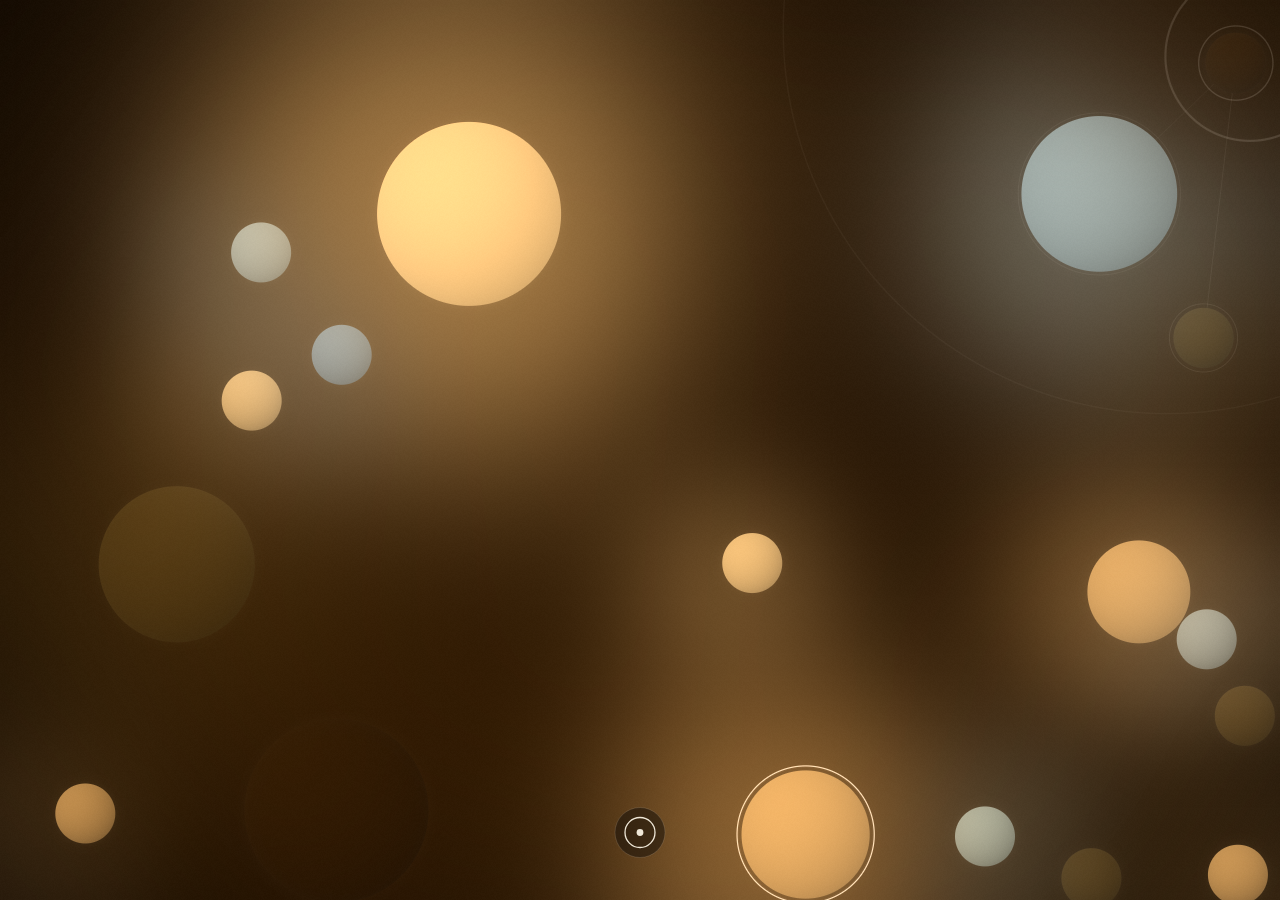
==== commit 105986e9: "Voicing: selecting a voicing or a tone retunes the world silently Pressing a voicing pad or a tone-w" ====
--- a/monad.html
+++ b/monad.html
@@ -517,26 +517,6 @@
   }
 
   /**
-   * The current voicing as one playable chord, low to high, transposed.
-   * Catalogue modes: the stack on a fixed E3 root so the chord always lands
-   * mid-register regardless of the weighted-root dice. Custom: the middle
-   * six of the pool (a hand's worth), which keeps huge pools playable.
-   */
-  function chordNotes() {
-    var out = [], i;
-    if (_currentId === 'custom') {
-      if (!_customNotes.length) return out;
-      var lo = Math.max(0, ((_customNotes.length - 6) / 2) | 0);
-      for (i = lo; i < Math.min(_customNotes.length, lo + 6); i++) out.push(_xp(_customNotes[i]));
-      return out;
-    }
-    var mode = _modeById(_currentId);
-    if (!mode) return out;
-    for (i = 0; i < mode.semitones.length; i++) out.push(_xp(52 + mode.semitones[i]));
-    return out;
-  }
-
-  /**
    * Returns dot positions for drawing a 34 px constellation icon.
    *
    * dots: array of 6 {a: 0..1} where a is the normalized linear position.
@@ -562,41 +542,6 @@
     return { dots: dots, span: span };
   }
 
-  /**
-   * Plays the mode as a soft ascending arpeggio.
-   * Calls strike(midiInt, amp, delaySeconds) — caller supplies the callback.
-   * Uses E3 (MIDI 52) as audition root so preview is always in mid register.
-   * ~90 ms spacing, amplitude decays 0.82× per step.
-   */
-  function audition(id, strike, nowMs) {
-    if (typeof strike !== 'function') return;
-    if (id === 'custom') {
-      // custom notes are absolute pitches — audition them as-is, low to high
-      var pool = _customNotes.slice(0, 6);
-      var a = 0.65;
-      for (var k = 0; k < pool.length; k++) {
-        strike(pool[k], a, k * 0.09);
-        a *= 0.82;
-      }
-      return;
-    }
-    var mode = _modeById(id);
-    if (!mode) return;
-
-    var ROOT    = 52; // E3
-    var SPACING = 0.09; // seconds between notes
-    var amp     = 0.65;
-    var AMP_DECAY = 0.82;
-
-    for (var i = 0; i < mode.semitones.length; i++) {
-      var midi = _xp(mode.semitones[i] + ROOT);
-      if (midi < 0) midi = 0;
-      if (midi > 127) midi = 127;
-      strike(midi, amp, i * SPACING);
-      amp *= AMP_DECAY;
-    }
-  }
-
   /* ── Export ────────────────────────────────────────────────────────────── */
   global.MonadVoicing = {
     /** Ordered mode catalogue — read-only by convention. */
@@ -612,12 +557,10 @@
     setOctaveSpread: function (v) { _octaveSpread = Math.max(0, Math.min(1, +v || 0)); },
     get transpose() { return _transpose; },
     setTranspose:   setTranspose,
-    chordNotes:     chordNotes,
     scatterNote:    _scatterOctave,
     noteSet:        noteSet,
     nextNote:      nextNote,
-    constellation: constellation,
-    audition:      audition
+    constellation: constellation
   };
 
 }(window));
@@ -4082,10 +4025,8 @@
     const MV=window.MonadVoicing;if(!MV)return;
     MV.setMode(mode.id);
     retuneOrbs();
-    chordStrike();   // the chord builder: this voicing on the held wheel tone
     itemNodes.forEach(n=>n.paint&&n.paint());
   }
-  // pointerdown, matching the tone wheel: chords land when the finger does
   pad.addEventListener('pointerdown',e=>{e.preventDefault();e.stopPropagation();pick()});
   pad.addEventListener('click',e=>{e.stopPropagation()});
   pad.addEventListener('keydown',e=>{if(e.key==='Enter'||e.key===' '){pick();e.preventDefault()}});
@@ -4102,24 +4043,13 @@
     strikeNow(ghost,10+58*clamp(amp,0,1),false,1,ghost.note);   // auditions pin their pitch
   },Math.max(0,delaySec*1000));
 }
-// The chord builder's voice: the active voicing on the active wheel tone as
-// one gesture — a fast low-to-high strum, not the editor's slow arpeggio.
-// Fired by every tone press and every voicing press, so walking either ring
-// plays a progression.
-function chordStrike(){
-  const MV=window.MonadVoicing;if(!MV)return;
-  const notes=MV.chordNotes();
-  let amp=.72;
-  notes.forEach((m,i)=>{auditionStrike(m,amp,i*.028);amp*=.9});
-}
 // ---- tone wheel ----
 // Eight transposition roots on an inner wheel inside the voicing ring:
 // I ii iii IV V bVI vi bVII of the home key. Tones above the fifth shift
 // DOWN (V is -5, not +7) so a progression voice-leads around the home
 // register instead of climbing out of it. Hold a tone (pointerdown sets it
 // instantly) and tap a voicing — or keep a voicing and walk the tones —
-// either way each press builds and sounds the full chord and retunes the
-// world to it.
+// either way each press retunes the world, silently.
 const WHEEL_TONES=[0,2,4,5,-5,-4,-3,-2];
 function makeToneNode(t){
   const inner=sv('g',null,'node bloom'),g=wrapNode(inner);
@@ -4139,7 +4069,6 @@
     const MV=window.MonadVoicing;if(!MV)return;
     MV.setTranspose(t);
     retuneOrbs();
-    chordStrike();
     itemNodes.forEach(n=>n.paint&&n.paint());
   }
   // pointerdown, not click: the wheel is an instrument — the root must be
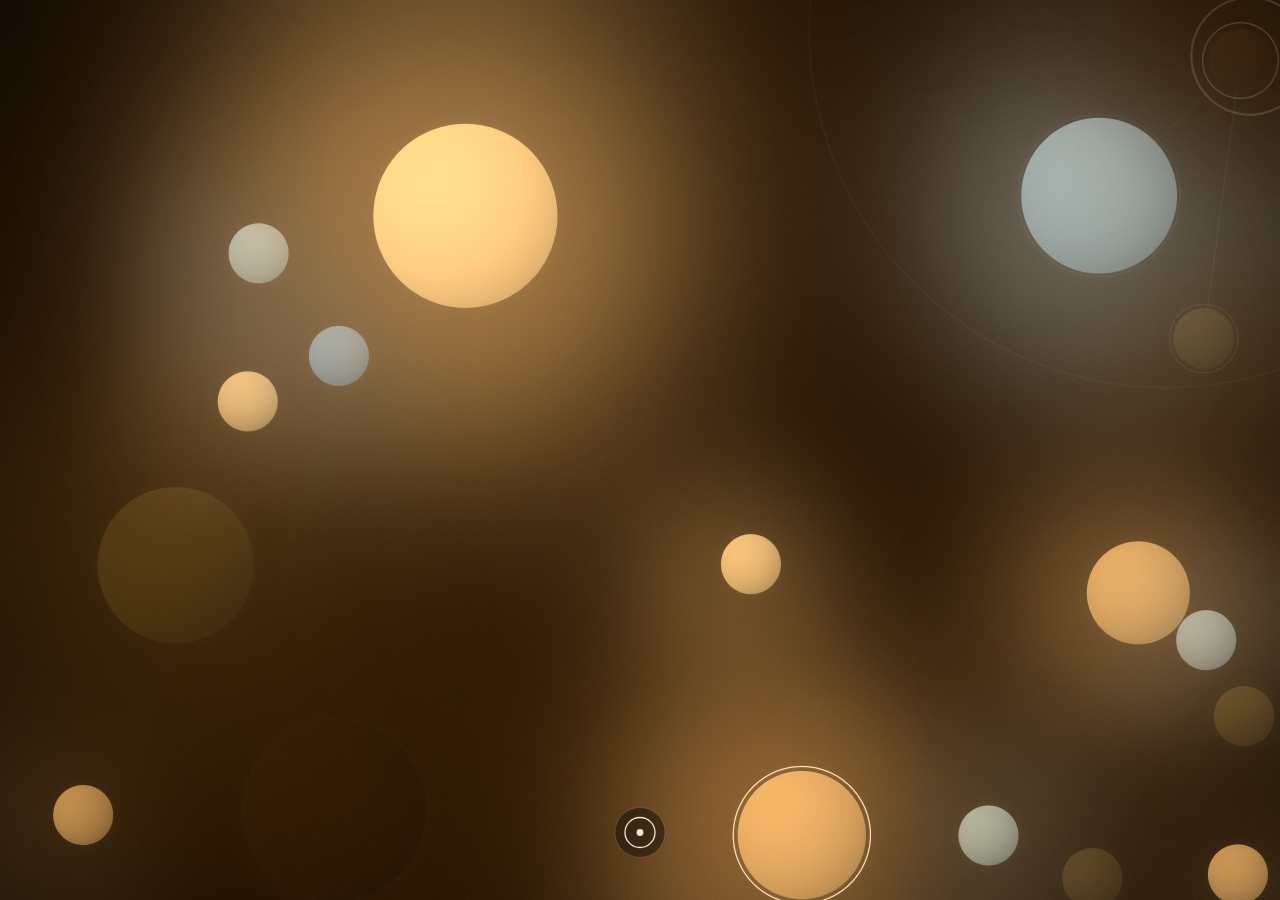
==== commit 3dce69f1: "Shell: the world stays playable while the ring is open A capturing pointerdown listener on the stage" ====
--- a/monad.html
+++ b/monad.html
@@ -4421,10 +4421,6 @@
   if(e.key==='?'||e.key==='/'){toggleDev();e.preventDefault()}
   else if(e.key==='Escape'){if(!$('#dev').hidden)toggleDev(false);else collapseShell()}
 });
-// tapping the stage collapses the shell before it reaches the world
-stage.addEventListener('pointerdown',e=>{
-  if(shellState!==0){collapseShell();e.stopPropagation();e.preventDefault()}
-},true);
 // first gesture anywhere starts audio — no button, no words
 // Arming on pointerdown with {once:true} was silent on every phone: for touch
 // input the browser grants user activation at pointerUP/touchend — not down —
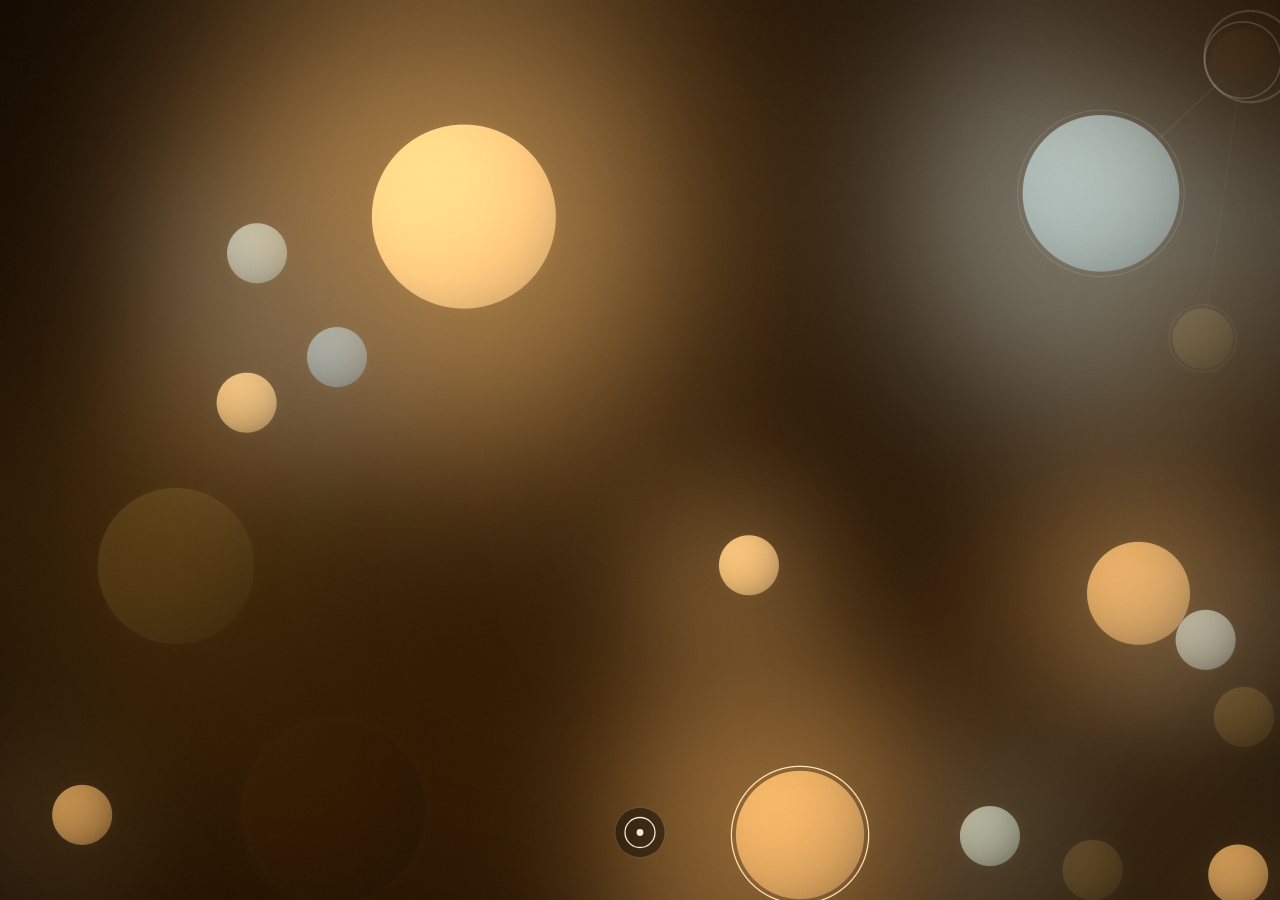
==== commit 2e0a5b6e: "Quality ladder: learn the panel robustly and recover panelMs started at 16.7 and was the single fast" ====
--- a/monad.html
+++ b/monad.html
@@ -4543,14 +4543,21 @@
 // rate, so the instrument measures itself and sheds work until it does.
 //   3 full | 2 no bloom | 1..-1 no bloom, smaller aura buffer. Bodies stay native.
 // ---------------------------------------------------------------------------
-let qLevel=3,qSlow=0,qLastChange=0;
-// The frame budget tracks the panel, not a fixed 50 fps floor. panelMs is the
-// fastest interval ever observed (~= refresh period: 16.7 on 60 Hz, 8.3 on
-// 120 Hz). Work is shed when frames run over ~1.45x the panel period, so a
-// ProMotion phone sheds until it actually holds high refresh instead of
-// sitting "close enough" at a juddery 70.
-let panelMs=16.7;
+// Work is shed when frames run over ~1.45x the panel period, so a ProMotion
+// phone sheds until it holds high refresh instead of sitting at a juddery 70,
+// and comes back up after ~6 s comfortably inside the budget.
+// The panel period is learned from the frames: the 20th-percentile interval of
+// each 60-frame window, keeping the fastest window. A stray short frame cannot
+// tighten the budget and frames that miss vsync cannot loosen it. The refresh
+// rate can change when the page returns to view or the window moves screens,
+// so both start the learning again.
+let qLevel=3,qSlow=0,qLastChange=0,qLastUp=-1e9,qGoodSince=0,qUpWait=8000,qSizeKey='';
+const FRAME_WINDOW=60,frameWindow=new Float64Array(FRAME_WINDOW),frameSorted=new Float64Array(FRAME_WINDOW);
+let frameCount=0,panelMs=Infinity;
 function frameBudgetMs(){return Math.max(11,panelMs*1.45)}
+function relearnPanel(){panelMs=Infinity;frameCount=0;qSlow=0;qGoodSince=0}
+document.addEventListener('visibilitychange',()=>{if(!document.hidden)relearnPanel()});
+function windowPercentile(p){frameSorted.set(frameWindow);frameSorted.sort();return frameSorted[Math.floor(p*(FRAME_WINDOW-1))]}
 // The 2D atmosphere measured ~1.7x the WebGL cost on a phone, so falling back
 // to 2D is for absent WebGL2, never for performance.
 const QUALITY_STEPS=[
@@ -4565,15 +4572,26 @@
   const F=window.MonadAura;
   const step=QUALITY_STEPS[clamp(qLevel+1,0,QUALITY_STEPS.length-1)];
   if(F&&F.quality){try{F.quality(step)}catch(err){}}
-  if(!auraOn&&qLevel<=0)fieldHaze=0;   // only the 2D path needs this
+  if(!auraOn)fieldHaze=qLevel<=0?0:+elHazeAmt.value;   // only the 2D path needs this
   qTransitions.push(qLevel);
   if(qTransitions.length>8)qTransitions.shift();
 }
 function adaptQuality(now,frameMs){
-  if(frameMs>4&&frameMs<panelMs)panelMs=Math.max(4,frameMs);
+  if(qSizeKey!==lastSizeKey){qSizeKey=lastSizeKey;relearnPanel()}
+  if(!(frameMs>0&&frameMs<250))return;
+  frameWindow[frameCount++%FRAME_WINDOW]=frameMs;
+  if(frameCount%FRAME_WINDOW===0){
+    panelMs=Math.min(panelMs,windowPercentile(.2));
+    if(windowPercentile(.9)<frameBudgetMs()*.75){
+      if(!qGoodSince)qGoodSince=now;
+      if(qLevel<3&&now-qGoodSince>=6000&&now-qLastChange>=qUpWait){qLevel++;qLastChange=qLastUp=now;qGoodSince=0;applyQuality()}
+    }else qGoodSince=0;
+  }
+  if(panelMs===Infinity)return;
   if(frameMs>frameBudgetMs())qSlow++;else qSlow=Math.max(0,qSlow-2);
   if(qSlow>45&&qLevel>-1&&now-qLastChange>2500){
-    qLevel--;qSlow=0;qLastChange=now;applyQuality();
+    if(now-qLastUp<15000)qUpWait=Math.min(64000,qUpWait*2);
+    qLevel--;qSlow=0;qGoodSince=0;qLastChange=now;applyQuality();
   }
 }
 
@@ -4660,6 +4678,7 @@
   get orbs(){return orbs},applyReverb:()=>{if(ac)applyReverb()},
   get orbNotes(){return orbs.map(o=>o.note)},
   get lastStrikeMidi(){return lastStrikeMidi},
+  get quality(){return qLevel},
   strike(imp=60,i=0){const o=orbs[i%Math.max(1,orbs.length)];if(o)strikeNow(o,imp,false);return lastStrikeMidi}};
 })();
 </script>
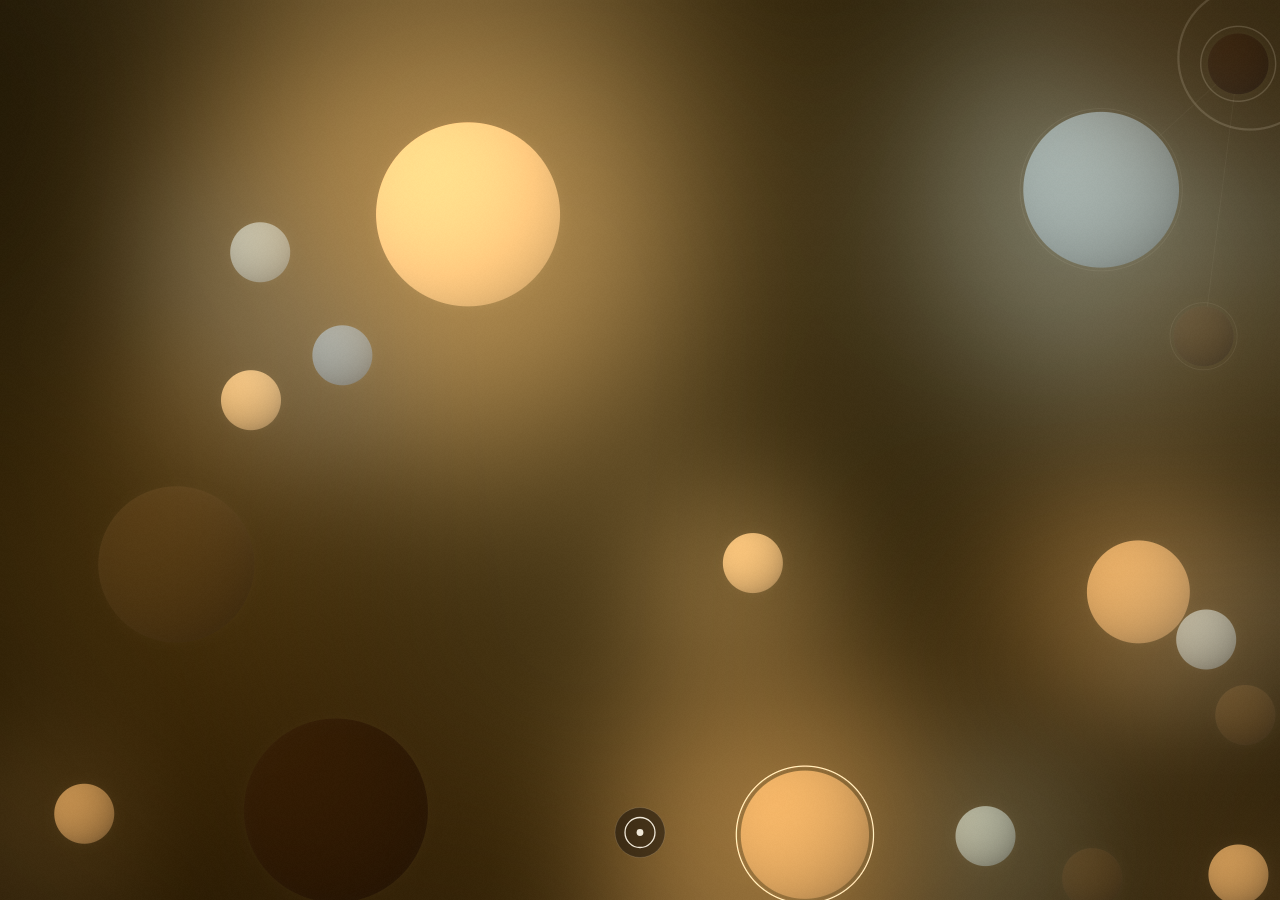
==== commit 59e6a0a3: "Ground derived from the palette, not near-black Owner request: "The background is always black. It s" ====
--- a/monad.html
+++ b/monad.html
@@ -869,11 +869,48 @@
     });
   }
 
+  function oklab(hex) {
+    var c = hexToRgb(hex).map(function (x) { x /= 255; return x <= 0.04045 ? x/12.92 : Math.pow((x + 0.055)/1.055, 2.4); });
+    var l = Math.cbrt(0.4122214708*c[0] + 0.5363325363*c[1] + 0.0514459929*c[2]);
+    var m = Math.cbrt(0.2119034982*c[0] + 0.6806995451*c[1] + 0.1073969566*c[2]);
+    var s = Math.cbrt(0.0883024619*c[0] + 0.2817188376*c[1] + 0.6299787005*c[2]);
+    return [0.2104542553*l + 0.7936177850*m - 0.0040720468*s,
+            1.9779984951*l - 2.4285922050*m + 0.4505937099*s,
+            0.0259040371*l + 0.7827717662*m - 0.8086757660*s];
+  }
+
+  function oklabHex(L, a, b) {
+    var l = Math.pow(L + 0.3963377774*a + 0.2158037573*b, 3);
+    var m = Math.pow(L - 0.1055613458*a - 0.0638541728*b, 3);
+    var s = Math.pow(L - 0.0894841775*a - 1.2914855480*b, 3);
+    return rgbToHex([4.0767416621*l - 3.3077115913*m + 0.2309699292*s,
+                     -1.2684380046*l + 2.6097574011*m - 0.3413193965*s,
+                     -0.0041960863*l - 0.7034186147*m + 1.7076147010*s].map(function (x) {
+      x = Math.max(0, Math.min(1, x));
+      return Math.round(255*(x <= 0.0031308 ? x*12.92 : 1.055*Math.pow(x, 1/2.4) - 0.055));
+    })).toUpperCase();
+  }
+
+  /* The world's ground: base in the palette's mean hue, accent in its most chromatic swatch's hue. */
+  function ground(hexes) {
+    var sa = 0, sb = 0, ta = 0, tb = 0, top = -1;
+    hexes.map(oklab).forEach(function (lab) {
+      var c = Math.hypot(lab[1], lab[2]);
+      sa += lab[1]; sb += lab[2];
+      if (c > top) { top = c; ta = lab[1]; tb = lab[2]; }
+    });
+    var h = Math.atan2(sb, sa), c = Math.min(0.07, Math.max(0.03, Math.hypot(sa, sb)/hexes.length));
+    var ha = Math.atan2(tb, ta), ca = top*0.5;
+    return { base: oklabHex(0.23, c*Math.cos(h), c*Math.sin(h)), accent: oklabHex(0.31, ca*Math.cos(ha), ca*Math.sin(ha)) };
+  }
+
   /* ── Export ────────────────────────────────────────────────────────────── */
   global.MonadPalette = {
     fromImage:        fromImage,
     attachDropTarget: attachDropTarget,
-    harmonize:        harmonize
+    harmonize:        harmonize,
+    oklab:            oklab,
+    ground:           ground
   };
 
 }(window));
@@ -901,15 +938,15 @@
   var FRAG_GROUND =
     '#version 300 es\nprecision highp float;\n' +
     'in vec2 vUv; out vec4 outColor;\n' +
-    'uniform vec3 uBg; uniform float uTime; uniform vec2 uRes;\n' + HASH +
+    'uniform vec3 uBgA, uBgB; uniform float uTime; uniform vec2 uRes;\n' + HASH +
     'float vnoise(vec2 p){ vec2 i=floor(p), f=fract(p); f=f*f*(3.0-2.0*f);\n' +
     ' return mix(mix(hash(i),hash(i+vec2(1,0)),f.x), mix(hash(i+vec2(0,1)),hash(i+vec2(1,1)),f.x), f.y); }\n' +
     'void main(){\n' +
     '  vec2 q = vUv*vec2(uRes.x/uRes.y,1.0);\n' +
     '  float n = 0.62*vnoise(q*1.4+vec2(uTime*0.010,-uTime*0.007)) + 0.38*vnoise(q*3.3-vec2(uTime*0.013,uTime*0.009));\n' +
-    '  vec3 c = uBg*(0.78+0.48*n);\n' +
+    '  vec3 c = mix(uBgA, uBgB, smoothstep(0.3, 0.8, n));\n' +
     '  vec2 vd = (vUv-vec2(0.5,0.52))*vec2(1.12,1.0);\n' +
-    '  c *= 1.0 - smoothstep(0.10,0.62,dot(vd,vd))*0.5;\n' +
+    '  c *= 1.0 - smoothstep(0.10,0.62,dot(vd,vd))*0.3;\n' +
     '  outColor = vec4(c,1.0);\n' +
     '}\n';
 
@@ -1060,15 +1097,8 @@
   }
   function hexLab(hex) {
     var v = labCache.get(hex);
-    if (v) return v;
-    var c = hexRgb(hex).map(function (x) { return x <= 0.04045 ? x/12.92 : Math.pow((x + 0.055)/1.055, 2.4); });
-    var l = Math.cbrt(0.4122214708*c[0] + 0.5363325363*c[1] + 0.0514459929*c[2]);
-    var m = Math.cbrt(0.2119034982*c[0] + 0.6806995451*c[1] + 0.1073969566*c[2]);
-    var s = Math.cbrt(0.0883024619*c[0] + 0.2817188376*c[1] + 0.6299787005*c[2]);
-    v = [0.2104542553*l + 0.7936177850*m - 0.0040720468*s,
-         1.9779984951*l - 2.4285922050*m + 0.4505937099*s,
-         0.0259040371*l + 0.7827717662*m - 0.8086757660*s];
-    labCache.set(hex, v); return v;
+    if (!v) { v = global.MonadPalette.oklab(hex); labCache.set(hex, v); }
+    return v;
   }
 
   function compile(vs, fs) {
@@ -1331,7 +1361,7 @@
 
   function drawFull() { gl.drawArrays(gl.TRIANGLES, 0, 3); }
 
-  /* scene: {orbs, spawn, selected, waves:[{x,y,r,fade}], links:[{a,b,alpha}], background, look:{atmo,blur,strength,haze,mix,wind}} */
+  /* scene: {orbs, spawn, selected, waves:[{x,y,r,fade}], links:[{a,b,alpha}], background, groundAccent, look:{atmo,blur,strength,haze,mix,wind}} */
   function frame(scene, dt) {
     if (!ok || !gl) return;
     time += Math.min(0.05, Math.max(0, dt));
@@ -1344,13 +1374,14 @@
     // ground: very low frequency, so it is rendered small and a few times a second
     gl.disable(gl.BLEND);
     groundAge += dt;
-    if (groundAge > 0.2 || scene.background !== frame.bg) {
-      groundAge = 0; frame.bg = scene.background;
+    if (groundAge > 0.2 || scene.background !== frame.bg || scene.groundAccent !== frame.bgAccent) {
+      groundAge = 0; frame.bg = scene.background; frame.bgAccent = scene.groundAccent;
       gl.bindFramebuffer(gl.FRAMEBUFFER, ground.fb);
       gl.viewport(0, 0, ground.w, ground.h);
       gl.useProgram(progGround.p);
-      var bg = hexRgb(scene.background);
-      gl.uniform3f(progGround.u.uBg, bg[0], bg[1], bg[2]);
+      var bg = hexRgb(scene.background), accent = hexRgb(scene.groundAccent);
+      gl.uniform3f(progGround.u.uBgA, bg[0], bg[1], bg[2]);
+      gl.uniform3f(progGround.u.uBgB, accent[0], accent[1], accent[2]);
       gl.uniform1f(progGround.u.uTime, time);
       gl.uniform2f(progGround.u.uRes, cssW, cssH);
       gl.bindVertexArray(vaoFull);
@@ -1833,7 +1864,7 @@
 const MIN_R=12,MAX_R=92,FIELD_SCALE=.35,FIELD_INTERVAL=1000/24,HIT_BATCH_MS=0,ORB_REFRACTORY_MS=3;   // hits flush on the next rAF; 20ms ate consecutive-frame hits at 60fps
 const MOTION_HZ=30,MOTION_SAMPLE_MS=1000/MOTION_HZ,MOTION_SEAM_RATIO=.12;
 const STAT_INTERVAL_MS=250,MAX_SYMPATHETIC_TARGETS=3;   // no minimum-frame gate: render every rAF tick
-let W=1,H=1,DPR=1,FW=1,FH=1,last=performance.now(),lastSimFrame=0,lastField=0,lastStat=0,fieldDirty=true,paletteTarget='orb',selected=null,background='#221202';
+let W=1,H=1,DPR=1,FW=1,FH=1,last=performance.now(),lastSimFrame=0,lastField=0,lastStat=0,fieldDirty=true,paletteTarget='orb',selected=null,background='#221202',groundAccent='#221202';
 let dragValue=.06,windValue=.36,fieldAtmo=3.4,fieldStrength=.84,fieldHaze=.25,fieldMix='screen',fieldBlurPx=10.5;
 const orbs=[],pendingHits=new Map(),pointer={id:null,down:false,orb:null,spawn:null,gx:0,gy:0};
 // Collision resolution is O(n^2) across 3 passes per frame, so the world has a
@@ -2221,6 +2252,12 @@
     el.dataset.c=PALETTE[i];el.style.background=PALETTE[i];
   });
   spriteCache.clear();PALETTE.forEach(makeSprite);
+  const g=window.MonadPalette.ground(PALETTE);
+  groundAccent=g.accent;setBackground(g.base);
+}
+function setBackground(c){
+  background=c.toUpperCase();
+  $('#bgColor').value=background;$('#bgHex').textContent=background;stage.style.background=background;fieldDirty=true;
 }
 function applyPresetObject(p){
   if(!p||typeof p!=='object')throw new Error('Preset must be a JSON object');
@@ -2286,8 +2323,7 @@
   const colour=p.colour||p.color||{};
   importPalette(colour.palette);
   if(typeof colour.background==='string'&&/^#[0-9a-f]{6}$/i.test(colour.background)){
-    background=colour.background.toUpperCase();
-    $('#bgColor').value=background;$('#bgHex').textContent=background;stage.style.background=background;
+    setBackground(colour.background);
   }
 
   // A shared scene intentionally replaces the current world. Old/simple presets
@@ -3382,9 +3418,9 @@
 // PALETTE
 function setTarget(t){paletteTarget=t;$('#orbTarget').classList.toggle('active',t==='orb');$('#bgTarget').classList.toggle('active',t==='bg')}
 $('#orbTarget').addEventListener('click',()=>setTarget('orb'));$('#bgTarget').addEventListener('click',()=>setTarget('bg'));
-document.querySelectorAll('.swatch').forEach(s=>s.addEventListener('click',()=>{const c=s.dataset.c;if(paletteTarget==='bg'){background=c;$('#bgColor').value=c;$('#bgHex').textContent=c;stage.style.background=c;updateSettings()}else if(selected){selected.color=c;selected._materialKey='';$('#orbColor').value=c;$('#orbHex').textContent=c;$('#selection').textContent=noteName(selected.note)+' · '+modeLabel(selected);fieldDirty=true;updateSettings()}}));
+document.querySelectorAll('.swatch').forEach(s=>s.addEventListener('click',()=>{const c=s.dataset.c;if(paletteTarget==='bg'){setBackground(c);updateSettings()}else if(selected){selected.color=c;selected._materialKey='';$('#orbColor').value=c;$('#orbHex').textContent=c;$('#selection').textContent=noteName(selected.note)+' · '+modeLabel(selected);fieldDirty=true;updateSettings()}}));
 $('#orbColor').addEventListener('input',e=>{if(selected){selected.color=e.target.value;selected._materialKey='';$('#orbHex').textContent=selected.color;$('#selection').textContent=noteName(selected.note)+' · '+modeLabel(selected);fieldDirty=true}});
-$('#bgColor').addEventListener('input',e=>{background=e.target.value;$('#bgHex').textContent=background;stage.style.background=background;fieldDirty=true;updateSettings()});
+$('#bgColor').addEventListener('input',e=>{setBackground(e.target.value);updateSettings()});
 
 // COLOUR FIELD — cached atmosphere sprites
 const spriteCache=new Map();
@@ -3453,7 +3489,7 @@
   $('#fieldV').textContent=Math.round(fieldStrength*100)+'%';$('#hazeV').textContent=Math.round(fieldHaze*100)+'%';
 }
 devPainters.push(paintFieldLabels);
-['atmo','blur','fieldStrength','hazeAmt','mix'].forEach(id=>{$('#'+id).addEventListener('input',fieldLook);$('#'+id).addEventListener('change',fieldLook)});fieldLook();stage.style.background=background;
+['atmo','blur','fieldStrength','hazeAmt','mix'].forEach(id=>{$('#'+id).addEventListener('input',fieldLook);$('#'+id).addEventListener('change',fieldLook)});fieldLook();
 
 // PHYSICS
 function mass(r){return Math.pow(r/26,1.65)}
@@ -3699,7 +3735,7 @@
   return true;
 }
 // Orb ring levels come from the engine; they ease so the visuals breathe with the sound.
-const auraScene={orbs,spawn:null,selected:null,waves:pressureWaves,links:resonanceLinks,background,look:{}};
+const auraScene={orbs,spawn:null,selected:null,waves:pressureWaves,links:resonanceLinks,background,groundAccent,look:{}};
 function auraFrame(dt){
   const ease=Math.min(1,dt*14),measured=engineKind==='worklet';
   for(const o of orbs){
@@ -3708,7 +3744,7 @@
   }
   for(const w of pressureWaves)w.fade=pressureWaveStrength(w);
   for(const l of resonanceLinks)l.alpha=(l.a.deleted||l.b.deleted)?0:clamp(l.life/l.maxLife,0,1)*l.strength;
-  auraScene.spawn=pointer.spawn;auraScene.selected=selected;auraScene.background=background;
+  auraScene.spawn=pointer.spawn;auraScene.selected=selected;auraScene.background=background;auraScene.groundAccent=groundAccent;
   const k=auraScene.look;k.atmo=fieldAtmo;k.blur=+elBlur.value;k.strength=fieldStrength;k.haze=fieldHaze;k.mix=fieldMix;k.wind=windValue;
   window.MonadAura.frame(auraScene,dt);
 }
@@ -3968,7 +4004,7 @@
 function makeSwatch(i){
   const inner=sv('g',null,'node bloom'),g=wrapNode(inner);
   const ring=sv('circle',{r:17,fill:'none',stroke:'var(--ink)','stroke-width':1.2,opacity:0});inner.appendChild(ring);
-  // Light rim, not dark: the ground is near-black and the darkest swatches
+  // Light rim, not dark: the ground is dark and the darkest swatches
   // would otherwise be invisible circles.
   const dot=sv('circle',{r:12.5,stroke:'rgba(239,231,215,.34)','stroke-width':1});inner.appendChild(dot);
   const pad=sv('circle',{r:HIT_SWATCH,tabindex:'-1','aria-label':'colour'},'hitpad');inner.appendChild(pad);
@@ -4462,10 +4498,8 @@
   const MP=window.MonadPalette;
   const list=(MP&&MP.harmonize)?MP.harmonize(hexes):hexes;
   importPalette(list);
-  // darkest swatch becomes the ground
-  const bgEl=$('#bgColor');bgEl.value=list[0];fire(bgEl);
   if(auraOn)window.MonadAura.burst(list,at);
-  fieldDirty=true;paintPaletteGroup();
+  paintPaletteGroup();updateSettings();
 }
 
 if(window.MonadPalette)window.MonadPalette.attachDropTarget(stage,(hex,at)=>applyPhotoPalette(hex,at));
@@ -4645,7 +4679,7 @@
     random_drift:.8,delays_ms:[83.1,96.8,113.9,132.9,154.2,178.1,205.3,236.9]
   },
   environment:{drag:.06,wind:.36,atmosphere:3.4,blur_px:30,field_strength:.84,over_light:.25,mix:'screen'},
-  colour:{background:'#221202',palette:['#221202','#3A280D','#556979','#77807D','#878D80','#AB7F48','#C39A61','#E8C882']},
+  colour:{palette:['#221202','#3A280D','#556979','#77807D','#878D80','#AB7F48','#C39A61','#E8C882']},
   voicing:{mode:'barron_m11',custom:[40,47,54,55,62,64,66,67,69,71,74,76,78,79,83,86,88,90],octave_spread:0,transpose:0},
   scene:{coordinate_space:'normalized',orbs:[
     {x:0.589848,y:0.922568,radius:0.071202,colour:'#AB7F48',vx:0.054417,vy:0.011424},
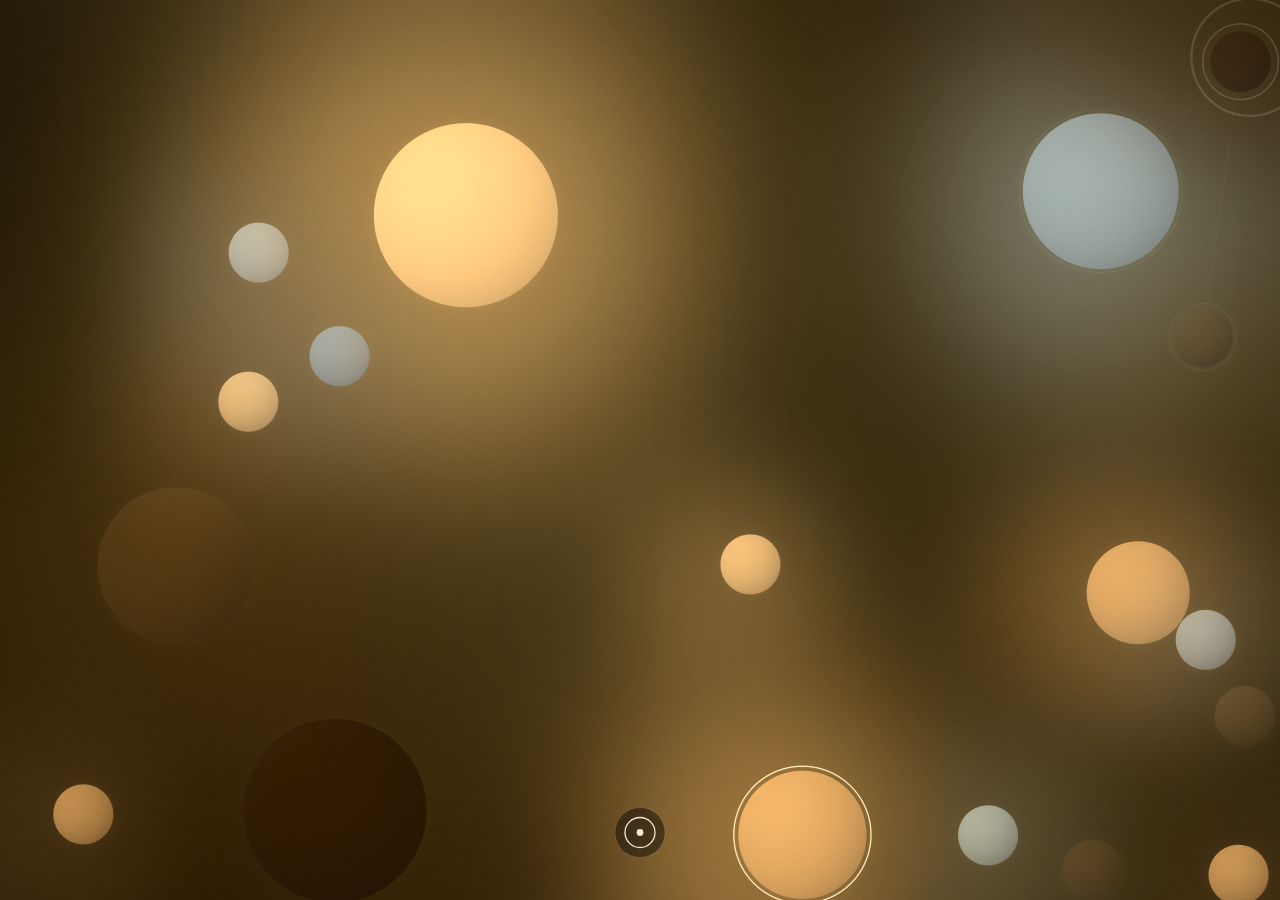
==== commit 180dcbae: "Ctrl/Cmd-click multi-select; selected orbs drag as a group Owner request. `selection` (a Set) replac" ====
--- a/monad.html
+++ b/monad.html
@@ -1361,7 +1361,7 @@
 
   function drawFull() { gl.drawArrays(gl.TRIANGLES, 0, 3); }
 
-  /* scene: {orbs, spawn, selected, waves:[{x,y,r,fade}], links:[{a,b,alpha}], background, groundAccent, look:{atmo,blur,strength,haze,mix,wind}} */
+  /* scene: {orbs, spawn, selection:Set, waves:[{x,y,r,fade}], links:[{a,b,alpha}], background, groundAccent, look:{atmo,blur,strength,haze,mix,wind}} */
   function frame(scene, dt) {
     if (!ok || !gl) return;
     time += Math.min(0.05, Math.max(0, dt));
@@ -1464,7 +1464,7 @@
     }
     for (var i = 0; i < all.length; i++) {
       var o = all[i];
-      n = pushShape(shapeData, n, o.x, o.y, o.r, 0, o.ring || 0, o.resonance || 0, o === scene.selected ? 1 : 0, o.lobes || 3,
+      n = pushShape(shapeData, n, o.x, o.y, o.r, 0, o.ring || 0, o.resonance || 0, scene.selection.has(o) ? 1 : 0, o.lobes || 3,
         hexRgb(o.color), 0, o.hit || 0, (o.uid*2.399) % 6.2832);
     }
     gl.enable(gl.BLEND);
@@ -1864,9 +1864,9 @@
 const MIN_R=12,MAX_R=92,FIELD_SCALE=.35,FIELD_INTERVAL=1000/24,HIT_BATCH_MS=0,ORB_REFRACTORY_MS=3;   // hits flush on the next rAF; 20ms ate consecutive-frame hits at 60fps
 const MOTION_HZ=30,MOTION_SAMPLE_MS=1000/MOTION_HZ,MOTION_SEAM_RATIO=.12;
 const STAT_INTERVAL_MS=250,MAX_SYMPATHETIC_TARGETS=3;   // no minimum-frame gate: render every rAF tick
-let W=1,H=1,DPR=1,FW=1,FH=1,last=performance.now(),lastSimFrame=0,lastField=0,lastStat=0,fieldDirty=true,paletteTarget='orb',selected=null,background='#221202',groundAccent='#221202';
+let W=1,H=1,DPR=1,FW=1,FH=1,last=performance.now(),lastSimFrame=0,lastField=0,lastStat=0,fieldDirty=true,paletteTarget='orb',background='#221202',groundAccent='#221202';
 let dragValue=.06,windValue=.36,fieldAtmo=3.4,fieldStrength=.84,fieldHaze=.25,fieldMix='screen',fieldBlurPx=10.5;
-const orbs=[],pendingHits=new Map(),pointer={id:null,down:false,orb:null,spawn:null,gx:0,gy:0};
+const orbs=[],selection=new Set(),pendingHits=new Map(),pointer={id:null,down:false,grab:[],spawn:null,from:null,moved:false};
 // Collision resolution is O(n^2) across 3 passes per frame, so the world has a
 // capacity. At the cap the eldest body makes way for the new one rather than
 // the instrument silently refusing to respond.
@@ -1878,7 +1878,7 @@
   while(orbs.length>cap){
     const old=orbs.shift();
     old.deleted=true;
-    if(selected===old)selectOrb(null);
+    if(selection.delete(old))paintSelection();
   }
   fieldDirty=true;
   return o;
@@ -2027,14 +2027,22 @@
     }
     o.note=best;
   }
-  if(selected)selectOrb(selected);
+  paintSelection();
   refreshPresetBox();
 }
 
 const names=['C','C♯','D','E♭','E','F','F♯','G','A♭','A','B♭','B'],noteName=m=>names[m%12]+(Math.floor(m/12)-1);
 for(let m=24;m<=84;m++){const o=document.createElement('option');o.value=m;o.textContent=noteName(m);$('#note').append(o)}
-function selectOrb(o){selected=o;if(!devVisible())return;if(o){$('#selection').textContent=noteName(o.note)+' · '+modeLabel(o);$('#note').value=o.note;$('#orbColor').value=o.color;$('#orbHex').textContent=o.color}else{$('#selection').textContent='E B F♯ G D A';$('#orbHex').textContent='—'}}
-$('#note').addEventListener('change',()=>{if(!selected)return;selected.note=+$('#note').value;selected._hzNote=null;$('#selection').textContent=noteName(selected.note)+' · '+modeLabel(selected);queueHit(selected,72,false,selected.note)});
+function selectOnly(o){selection.clear();if(o)selection.add(o);paintSelection()}
+function toggleSelected(o){if(!selection.delete(o))selection.add(o);paintSelection()}
+function leadOrb(){let lead=null;for(const o of selection)lead=o;return lead}
+function paintSelection(){
+  paintPaletteGroup();
+  const o=leadOrb();if(!devVisible())return;
+  if(o){$('#selection').textContent=(selection.size>1?selection.size+' orbs · ':'')+noteName(o.note)+' · '+modeLabel(o);$('#note').value=o.note;$('#orbColor').value=o.color;$('#orbHex').textContent=o.color}else{$('#selection').textContent='E B F♯ G D A';$('#orbHex').textContent='—'}
+}
+function recolourSelection(c){for(const o of selection){o.color=c;o._materialKey=''}fieldDirty=true;paintSelection()}
+$('#note').addEventListener('change',()=>{for(const o of selection){o.note=+$('#note').value;o._hzNote=null;queueHit(o,72,false,o.note)}paintSelection()});
 
 const controlBindings=[];
 function sliderControl(obj,key,label,min,max,step,suffix,onChange){const l=document.createElement('label');l.className='control';const line=document.createElement('span');line.className='line';const n=document.createElement('span');n.textContent=label;const v=document.createElement('span');v.className='mono';const input=document.createElement('input');input.type='range';input.min=min;input.max=max;input.step=step;input.value=obj[key];const paint=()=>{const x=+input.value;v.textContent=(step>=1?x.toFixed(0):step>=.1?x.toFixed(1):step>=.01?x.toFixed(2):x.toFixed(3))+(suffix||'')};paint();input.addEventListener('input',()=>{obj[key]=+input.value;paint();if(onChange)onChange();updateSettings()});line.append(n,v);l.append(line,input);controlBindings.push({obj,key,input,paint,onChange});return l}
@@ -2329,7 +2337,7 @@
   // A shared scene intentionally replaces the current world. Old/simple presets
   // without a scene only alter synthesis/physics and leave the current orbs alone.
   if(p.scene&&Array.isArray(p.scene.orbs)){
-    selected=null;orbs.length=0;clearPressureWaves();resonanceLinks.length=0;
+    selection.clear();orbs.length=0;clearPressureWaves();resonanceLinks.length=0;
     motion.recording=false;motion.active=false;motion.targets=[];motion.tracks.clear();
     motion.duration=0;motion.seamDuration=0;motion.period=0;
     $('#motionRec').textContent='RECORD MOTION';$('#motionRec').classList.remove('recording');
@@ -2345,7 +2353,7 @@
       if(Number.isFinite(+spec.vy))o.vy=+spec.vy*H;
       admitOrb(o);
     }
-    selectOrb(orbs[0]||null);
+    selectOnly(orbs[0]||null);
   }
 
   // Keep the three ecosystem sliders and dynamically-created DSP controls in sync.
@@ -3418,8 +3426,8 @@
 // PALETTE
 function setTarget(t){paletteTarget=t;$('#orbTarget').classList.toggle('active',t==='orb');$('#bgTarget').classList.toggle('active',t==='bg')}
 $('#orbTarget').addEventListener('click',()=>setTarget('orb'));$('#bgTarget').addEventListener('click',()=>setTarget('bg'));
-document.querySelectorAll('.swatch').forEach(s=>s.addEventListener('click',()=>{const c=s.dataset.c;if(paletteTarget==='bg'){setBackground(c);updateSettings()}else if(selected){selected.color=c;selected._materialKey='';$('#orbColor').value=c;$('#orbHex').textContent=c;$('#selection').textContent=noteName(selected.note)+' · '+modeLabel(selected);fieldDirty=true;updateSettings()}}));
-$('#orbColor').addEventListener('input',e=>{if(selected){selected.color=e.target.value;selected._materialKey='';$('#orbHex').textContent=selected.color;$('#selection').textContent=noteName(selected.note)+' · '+modeLabel(selected);fieldDirty=true}});
+document.querySelectorAll('.swatch').forEach(s=>s.addEventListener('click',()=>{const c=s.dataset.c;if(paletteTarget==='bg'){setBackground(c);updateSettings()}else if(selection.size){recolourSelection(c);updateSettings()}}));
+$('#orbColor').addEventListener('input',e=>recolourSelection(e.target.value));
 $('#bgColor').addEventListener('input',e=>{setBackground(e.target.value);updateSettings()});
 
 // COLOUR FIELD — cached atmosphere sprites
@@ -3654,20 +3662,46 @@
       bctx.lineWidth=.7+o.resonance;bctx.strokeStyle=`rgba(255,255,255,${.05+.16*o.resonance})`;bctx.stroke();
     }
     bctx.beginPath();bctx.arc(o.x,o.y,rr,0,Math.PI*2);bctx.fillStyle=o.color;bctx.fill();
-    if(o===selected){bctx.beginPath();bctx.arc(o.x,o.y,rr+4,0,Math.PI*2);bctx.strokeStyle='rgba(255,255,255,.72)';bctx.stroke()}
+    if(selection.has(o)){bctx.beginPath();bctx.arc(o.x,o.y,rr+4,0,Math.PI*2);bctx.strokeStyle='rgba(255,255,255,.72)';bctx.stroke()}
   };
   orbs.forEach(d);if(pointer.spawn)d(pointer.spawn);
 }
-body.addEventListener('pointerdown',e=>{e.preventDefault();const p=pt(e);pointer.id=e.pointerId;pointer.down=true;try{if(body.setPointerCapture)body.setPointerCapture(e.pointerId)}catch(err){}const o=hit(p.x,p.y);if(o){selectOrb(o);pointer.orb=o;pointer.spawn=null;pointer.gx=p.x-o.x;pointer.gy=p.y-o.y;o.held=true;o.tx=o.x;o.ty=o.y;body.style.cursor='grabbing';beginHold(o,p)}else{selectOrb(null);pointer.spawn=makeOrb(p.x,p.y,MIN_R);pointer.orb=null;if(devVisible()){$('#note').value=pointer.spawn.note;$('#selection').textContent=noteName(pointer.spawn.note)}fieldDirty=true}});
-body.addEventListener('pointermove',e=>{if(!pointer.down||e.pointerId!==pointer.id)return;const p=pt(e);if(holdFrom&&Math.hypot(p.x-holdFrom.x,p.y-holdFrom.y)>HOLD_SLOP)cancelHold();if(pointer.orb){pointer.orb.tx=p.x-pointer.gx;pointer.orb.ty=p.y-pointer.gy}else if(pointer.spawn){setOrbRadius(pointer.spawn,clamp(Math.hypot(p.x-pointer.spawn.x,p.y-pointer.spawn.y),MIN_R,MAX_R));fieldDirty=true}});
-function end(e){cancelHold();if(!pointer.down||e.pointerId!==pointer.id)return;if(pointer.orb)pointer.orb.held=false;else if(pointer.spawn){pointer.spawn.note=noteForSize(pointer.spawn.r);admitOrb(pointer.spawn);selectOrb(pointer.spawn);refreshPresetBox()}pointer.id=null;pointer.down=false;pointer.orb=null;pointer.spawn=null;body.style.cursor='crosshair';fieldDirty=true}
+const multiKey=e=>e.ctrlKey||e.metaKey;
+function grab(list,p){pointer.grab=list.map(o=>{o.held=true;o.tx=o.x;o.ty=o.y;return{o,gx:p.x-o.x,gy:p.y-o.y}})}
+function releaseGrab(){for(const g of pointer.grab)g.o.held=false;pointer.grab=[]}
+body.addEventListener('pointerdown',e=>{
+  e.preventDefault();const p=pt(e),o=hit(p.x,p.y);
+  if(multiKey(e)){if(o)toggleSelected(o);return}
+  releaseGrab();pointer.id=e.pointerId;pointer.down=true;pointer.from=p;pointer.moved=false;
+  try{if(body.setPointerCapture)body.setPointerCapture(e.pointerId)}catch(err){}
+  if(o){
+    if(!selection.has(o))selectOnly(o);
+    grab([...selection],p);pointer.spawn=null;body.style.cursor='grabbing';beginHold(o,p);
+  }else{
+    selectOnly(null);pointer.spawn=makeOrb(p.x,p.y,MIN_R);
+    if(devVisible()){$('#note').value=pointer.spawn.note;$('#selection').textContent=noteName(pointer.spawn.note)}fieldDirty=true;
+  }
+});
+body.addEventListener('pointermove',e=>{
+  if(!pointer.down||e.pointerId!==pointer.id)return;const p=pt(e);
+  if(Math.hypot(p.x-pointer.from.x,p.y-pointer.from.y)>HOLD_SLOP){pointer.moved=true;cancelHold()}
+  for(const g of pointer.grab){g.o.tx=p.x-g.gx;g.o.ty=p.y-g.gy}
+  if(pointer.spawn){setOrbRadius(pointer.spawn,clamp(Math.hypot(p.x-pointer.spawn.x,p.y-pointer.spawn.y),MIN_R,MAX_R));fieldDirty=true}
+});
+function end(e){
+  cancelHold();if(!pointer.down||e.pointerId!==pointer.id)return;
+  if(pointer.grab.length>1&&!pointer.moved)selectOnly(hit(pointer.from.x,pointer.from.y));
+  releaseGrab();
+  if(pointer.spawn){pointer.spawn.note=noteForSize(pointer.spawn.r);admitOrb(pointer.spawn);selectOnly(pointer.spawn);refreshPresetBox()}
+  pointer.id=null;pointer.down=false;pointer.spawn=null;body.style.cursor='crosshair';fieldDirty=true;
+}
 body.addEventListener('pointerup',end);body.addEventListener('pointercancel',end);
 function removeOrb(o){
   if(!o||o.deleted)return;
   o.deleted=true;
   const i=orbs.indexOf(o);
   if(i>=0)orbs.splice(i,1);
-  if(selected===o)selectOrb(null);
+  if(selection.delete(o))paintSelection();
   // let the atmosphere remember it for a moment
   if(auraOn)window.MonadAura.impulse(o,90);
   // gesture-gated: the long-press timer fires before the pointerup that grants
@@ -3690,7 +3724,7 @@
   holdFrom={x:p.x,y:p.y};
   holdTimer=setTimeout(()=>{
     holdTimer=0;
-    if(pointer.orb===o){o.held=false;pointer.orb=null;pointer.down=false;pointer.id=null}
+    if(pointer.grab.some(g=>g.o===o)){releaseGrab();pointer.down=false;pointer.id=null}
     removeOrb(o);
   },HOLD_MS);
 }
@@ -3698,7 +3732,7 @@
 function syncMotionControls(){dragValue=+elDrag.value;windValue=+elWind.value;if(devVisible())paintMotionLabels()}
 function paintMotionLabels(){$('#dragV').textContent=dragValue.toFixed(2);$('#windV').textContent=Math.round(windValue*100)+'%'}
 devPainters.push(paintMotionLabels);
-devPainters.push(()=>selectOrb(selected));$('#drag').addEventListener('input',syncMotionControls);$('#wind').addEventListener('input',syncMotionControls);syncMotionControls();
+devPainters.push(paintSelection);$('#drag').addEventListener('input',syncMotionControls);$('#wind').addEventListener('input',syncMotionControls);syncMotionControls();
 function ecosystemControl(id,key,label){
   const el=$('#'+id);
   const paintLabel=()=>{$('#'+label).textContent=Math.round(PHYS[key]*100)+'%'};
@@ -3735,7 +3769,7 @@
   return true;
 }
 // Orb ring levels come from the engine; they ease so the visuals breathe with the sound.
-const auraScene={orbs,spawn:null,selected:null,waves:pressureWaves,links:resonanceLinks,background,groundAccent,look:{}};
+const auraScene={orbs,spawn:null,selection,waves:pressureWaves,links:resonanceLinks,background,groundAccent,look:{}};
 function auraFrame(dt){
   const ease=Math.min(1,dt*14),measured=engineKind==='worklet';
   for(const o of orbs){
@@ -3744,7 +3778,7 @@
   }
   for(const w of pressureWaves)w.fade=pressureWaveStrength(w);
   for(const l of resonanceLinks)l.alpha=(l.a.deleted||l.b.deleted)?0:clamp(l.life/l.maxLife,0,1)*l.strength;
-  auraScene.spawn=pointer.spawn;auraScene.selected=selected;auraScene.background=background;auraScene.groundAccent=groundAccent;
+  auraScene.spawn=pointer.spawn;auraScene.background=background;auraScene.groundAccent=groundAccent;
   const k=auraScene.look;k.atmo=fieldAtmo;k.blur=+elBlur.value;k.strength=fieldStrength;k.haze=fieldHaze;k.mix=fieldMix;k.wind=windValue;
   window.MonadAura.frame(auraScene,dt);
 }
@@ -4012,7 +4046,7 @@
   function paint(){
     const c=PALETTE[i]||'#000';
     dot.setAttribute('fill',c);
-    const active=(paletteTarget==='bg'?background:selected&&selected.color)===c;
+    const active=paletteTarget==='bg'?background===c:selection.size>0&&[...selection].every(o=>o.color===c);
     ring.setAttribute('opacity',active?.85:0);
   }
   const apply=()=>{const s=document.querySelectorAll('.swatch')[i];if(s)s.click();paintPaletteGroup()};
@@ -4455,7 +4489,7 @@
 addEventListener('keydown',e=>{
   if(e.target&&/^(INPUT|TEXTAREA|SELECT)$/.test(e.target.tagName))return;
   if(e.key==='?'||e.key==='/'){toggleDev();e.preventDefault()}
-  else if(e.key==='Escape'){if(!$('#dev').hidden)toggleDev(false);else collapseShell()}
+  else if(e.key==='Escape'){if(!$('#dev').hidden)toggleDev(false);else if(shellState!==0)collapseShell();else selectOnly(null)}
 });
 // first gesture anywhere starts audio — no button, no words
 // Arming on pointerdown with {once:true} was silent on every phone: for touch
@@ -4709,7 +4743,7 @@
 boot();
 // verify-*.js harness hook (dev tooling only; nothing in the instrument reads it)
 window.__monadTest={buildPreset,applyPresetObject,R,SPACE,spaceMessage,setEngine,
-  get orbs(){return orbs},applyReverb:()=>{if(ac)applyReverb()},
+  get orbs(){return orbs},get selection(){return [...selection]},applyReverb:()=>{if(ac)applyReverb()},
   get orbNotes(){return orbs.map(o=>o.note)},
   get lastStrikeMidi(){return lastStrikeMidi},
   get quality(){return qLevel},
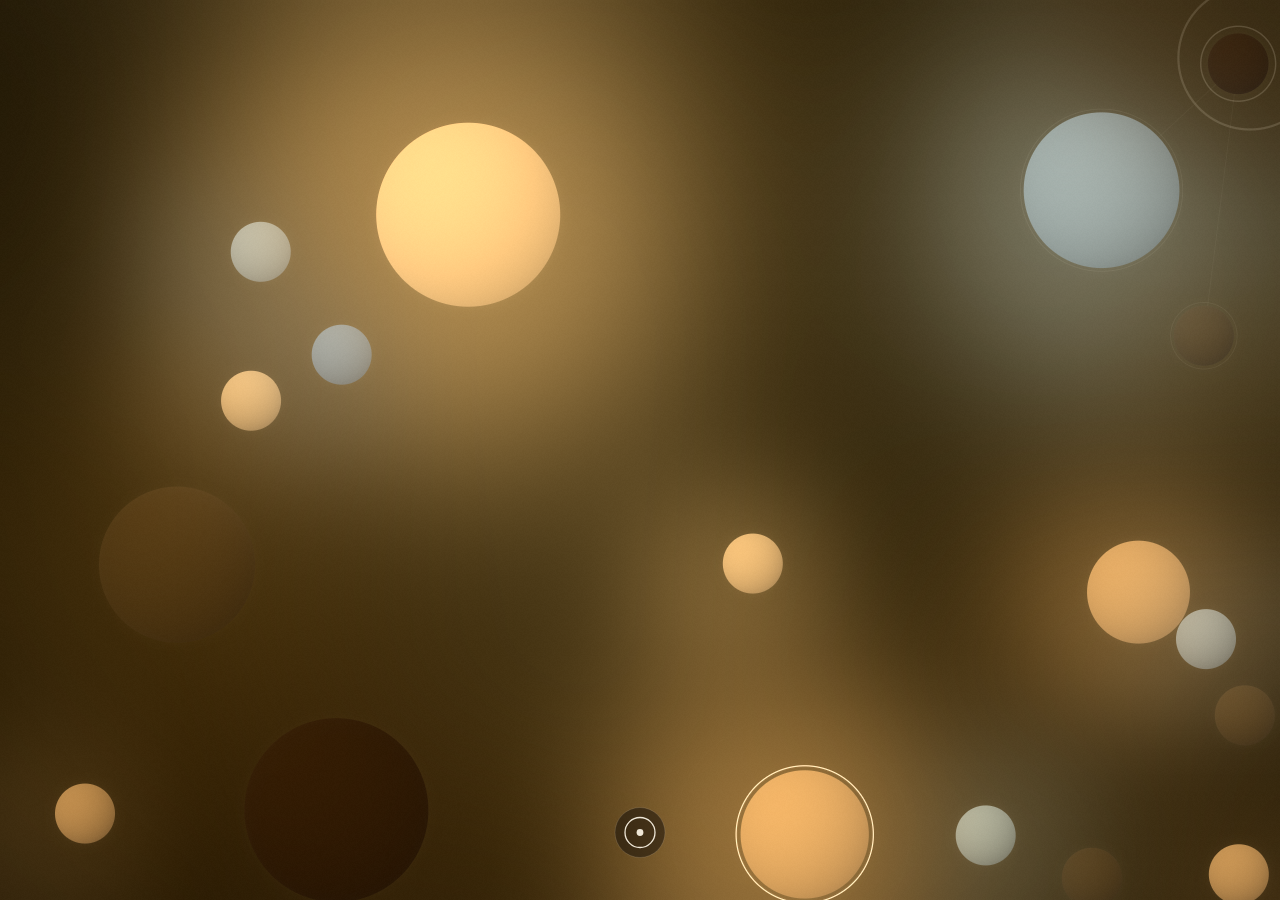
==== commit 2e7be962: "Clear all: one ring control empties the world and releases its voices Owner request. The capture gro" ====
--- a/monad.html
+++ b/monad.html
@@ -1680,13 +1680,13 @@
     this.on=new Uint8Array(V);this.key=new Float64Array(V);this.nm=new Uint8Array(V);
     this.zr=new Float64Array(V*MAXM);this.zi=new Float64Array(V*MAXM);this.kr=new Float64Array(V*MAXM);this.ki=new Float64Array(V*MAXM);this.xg=new Float64Array(V*MAXM);
     this.cN=new Int32Array(V);this.cLen=new Int32Array(V);
-    this.env=new Float64Array(V);this.envStep=new Float64Array(V);this.fade=new Float64Array(V);this.pend=new Array(V).fill(null);this.pendAt=new Int32Array(V);
+    this.env=new Float64Array(V);this.envStep=new Float64Array(V);this.fade=new Float64Array(V);this.fadeStep=new Float64Array(V);this.pend=new Array(V).fill(null);this.pendAt=new Int32Array(V);
     this.pl=new Float64Array(V);this.pr=new Float64Array(V);this.plT=new Float64Array(V);this.prT=new Float64Array(V);this.e=new Float64Array(V);
     this.exc=new Float64Array(BLOCK);this.live=new Int32Array(MAXM);this.vb=new Float64Array(BLOCK);
     this.dryL=new Float32Array(BLOCK);this.dryR=new Float32Array(BLOCK);
     this.maxStarts=4*V;this.maxWait=8*BLOCK;
     this.reset(o);this.warm(o);
-    this.port.onmessage=ev=>{const m=ev.data;if(m.type==='strikes')this.queue.push(m.d);else if(m.type==='space')this.space.set(m);else if(m.type==='silence')this.silence()};
+    this.port.onmessage=ev=>{const m=ev.data;if(m.type==='strikes')this.queue.push(m.d);else if(m.type==='space')this.space.set(m);else if(m.type==='silence')this.silence();else if(m.type==='release')this.release(m.seconds)};
   }
   // V8 interprets code until it has run enough; cold, the first strike's blocks
   // took 4-8 ms against a 2.7 ms deadline and dropped out as clicks, and the first
@@ -1708,7 +1708,7 @@
     this.reset(o);
   }
   reset(o){
-    for(const a of [this.on,this.key,this.nm,this.zr,this.zi,this.kr,this.ki,this.xg,this.cN,this.cLen,this.env,this.envStep,this.fade,
+    for(const a of [this.on,this.key,this.nm,this.zr,this.zi,this.kr,this.ki,this.xg,this.cN,this.cLen,this.env,this.envStep,this.fade,this.fadeStep,
       this.pl,this.pr,this.plT,this.prT,this.e,this.exc,this.live,this.vb,this.dryL,this.dryR,this.pendAt])a.fill(0);
     this.pend.fill(null);this.space.clear(o.space);
     this.queue=[packStrikes((o.schedule||[]).slice().sort((a,b)=>(a.at||0)-(b.at||0)))];this.queueAt=0;this.queueOff=0;
@@ -1716,6 +1716,11 @@
   }
   post(m,transfer){if(!this.muted)this.port.postMessage(m,transfer)}
   silence(){this.on.fill(0);this.zr.fill(0);this.zi.fill(0);this.pend.fill(null)}
+  release(seconds){
+    this.queue=[];this.queueAt=0;this.queueOff=0;this.waitFrom=-1;this.pend.fill(null);
+    const step=1/(seconds*sampleRate);
+    for(let v=0;v<this.V;v++)if(this.on[v]&&this.fade[v]===0){this.fade[v]=1;this.fadeStep[v]=step}
+  }
   active(){let n=0;for(let v=0;v<this.V;v++)n+=this.on[v];return n}
   load(v,d,o){
     const b=v*MAXM,fs=sampleRate,n=d[o+6],f=o+7,g=f+n,t=g+n,amp=d[o+2];let k=0;
@@ -1738,7 +1743,7 @@
       let best=-1,be=Infinity;
       for(let v=0;v<V;v++)if(this.fade[v]===0&&this.e[v]<be){be=this.e[v];best=v}
       if(best<0)return false;
-      this.strikes++;d[o+2]*=poly;this.steals++;this.fade[best]=1;this.pend[best]=d;this.pendAt[best]=o;return true;
+      this.strikes++;d[o+2]*=poly;this.steals++;this.fade[best]=1;this.fadeStep[best]=1/96;this.pend[best]=d;this.pendAt[best]=o;return true;
     }
     this.strikes++;d[o+2]*=poly;this.begin(free,d,o);return true;
   }
@@ -1770,7 +1775,7 @@
       else for(let s=0;s<n;s++){const nr=a*r-c*i;i=a*i+c*r;r=nr;vb[s]+=r}
       zr[p]=r;zi[p]=i;e+=r*r+i*i;
     }
-    let env=this.env[v],es=this.envStep[v],fl=this.fade[v],pl=this.pl[v],pr=this.pr[v];const fstep=1/96,dl=(this.plT[v]-pl)/n,dr=(this.prT[v]-pr)/n;
+    let env=this.env[v],es=this.envStep[v],fl=this.fade[v],pl=this.pl[v],pr=this.pr[v];const fstep=this.fadeStep[v],dl=(this.plT[v]-pl)/n,dr=(this.prT[v]-pr)/n;
     if(env===1&&es===0&&fl===0&&pl+dl===pl&&pr+dr===pr)for(let s=0;s<n;s++){const x=vb[s];L[s]+=x*pl;R[s]+=x*pr}
     else for(let s=0;s<n;s++){
       if(es>0){env+=es;if(env>=1){env=1;es=0}}
@@ -2250,6 +2255,15 @@
   for(const b of controlBindings){b.input.value=b.obj[b.key];b.paint()}
   wave.value=SOURCE.wave;
 }
+function clearWorld(){
+  for(const o of orbs)o.deleted=true;
+  selection.clear();orbs.length=0;pendingHits.clear();clearPressureWaves();resonanceLinks.length=0;
+  motion.recording=false;motion.active=false;motion.targets=[];motion.tracks.clear();
+  motion.duration=0;motion.seamDuration=0;motion.period=0;
+  $('#motionRec').textContent='RECORD MOTION';$('#motionRec').classList.remove('recording');
+  fieldDirty=true;
+}
+function clearAll(){clearWorld();releaseVoices();paintSelection();refreshPresetBox()}
 function importPalette(values){
   if(!Array.isArray(values)||!values.length)return;
   const clean=values.filter(v=>typeof v==='string'&&/^#[0-9a-f]{6}$/i.test(v)).slice(0,PALETTE.length);
@@ -2337,10 +2351,7 @@
   // A shared scene intentionally replaces the current world. Old/simple presets
   // without a scene only alter synthesis/physics and leave the current orbs alone.
   if(p.scene&&Array.isArray(p.scene.orbs)){
-    selection.clear();orbs.length=0;clearPressureWaves();resonanceLinks.length=0;
-    motion.recording=false;motion.active=false;motion.targets=[];motion.tracks.clear();
-    motion.duration=0;motion.seamDuration=0;motion.period=0;
-    $('#motionRec').textContent='RECORD MOTION';$('#motionRec').classList.remove('recording');
+    clearWorld();
     const minDim=Math.max(1,Math.min(W,H));
     for(const spec of p.scene.orbs.slice(0,96)){
       const x=clamp(Number.isFinite(+spec.x)?+spec.x:.5,0,1)*W;
@@ -2597,7 +2608,19 @@
 function workletLive(){return engineKind==='worklet'&&engineState==='ready'&&ac&&ac.state==='running'}
 // The key is the orb and the pitch it sounds, so a re-hit drives the same
 // ringing resonators and a retuned orb rings out.
-const strikeBatch=[];
+const strikeBatch=[],RELEASE_S=.03;
+function releaseVoices(){
+  strikeBatch.length=0;
+  if(engineNode)engineNode.port.postMessage({type:'release',seconds:RELEASE_S});
+  if(!ac||!legacyBuilt)return;
+  const t=ac.currentTime;
+  for(const v of [...voices,...modalEvents]){
+    if(!v.gain||t>=v.end)continue;
+    const g=v.gain.gain;
+    if(g.cancelAndHoldAtTime)g.cancelAndHoldAtTime(t);else{g.cancelScheduledValues(t);g.setValueAtTime(g.value,t)}
+    g.linearRampToValueAtTime(0,t+RELEASE_S);v.end=t+RELEASE_S;
+  }
+}
 function sendStrikes(){const d=new Float64Array(strikeBatch);strikeBatch.length=0;engineNode.port.postMessage({type:'strikes',d},[d.buffer])}
 function workletStrike(o,amp,midi,impact,sympathetic){
   const m=materialFor(o),f0=hz(midi),sizeNorm=clamp((o.r-MIN_R)/(MAX_R-MIN_R),0,1);
@@ -3847,7 +3870,8 @@
   kScatter:`<circle cx="6" cy="6.2" r="1.7" ${FILL}/><circle cx="17.8" cy="7.2" r="1.7" ${FILL}/><circle cx="11.6" cy="12.4" r="1.7" ${FILL}/><circle cx="6.6" cy="17.8" r="1.7" ${FILL}/><circle cx="17.2" cy="16.8" r="1.7" ${FILL}/>`,
   cRec:`<circle cx="12" cy="12" r="8.8"/><circle cx="12" cy="12" r="4" ${FILL}/>`,
   cOut:`<path d="M12 14.6V3.4"/><path d="M8 7.4l4-4 4 4"/><path d="M3.6 14v6.6h16.8V14"/>`,
-  cIn:`<path d="M12 3.4v11.2"/><path d="M8 10.6l4 4 4-4"/><path d="M3.6 14v6.6h16.8V14"/>`
+  cIn:`<path d="M12 3.4v11.2"/><path d="M8 10.6l4 4 4-4"/><path d="M3.6 14v6.6h16.8V14"/>`,
+  cClear:`<circle cx="12" cy="12" r="8.4"/><path d="M5.4 18.6l13.2-13.2"/>`
 };
 const iconCache=new Map();
 // Icons are parsed inside THIS document. The previous version built them in a
@@ -4297,10 +4321,11 @@
   ]},
   {id:'voicing',icon:'hubVoicing',span:168,items:[]},
   {id:'palette',icon:'hubPalette',span:168,items:[]},
-  {id:'capture',icon:'hubCapture',span:96,items:[
+  {id:'capture',icon:'hubCapture',span:128,items:[
     {t:'action',icon:()=>'cRec',tint:()=>$('#motionRec').classList.contains('recording')?'#E0876A':'',run:()=>$('#motionRec').click(),a:'record motion'},
     {t:'action',icon:()=>'cOut',run:()=>$('#copyPreset').click(),a:'copy'},
-    {t:'action',icon:()=>'cIn',run:()=>$('#pastePreset').click(),a:'paste'}
+    {t:'action',icon:()=>'cIn',run:()=>$('#pastePreset').click(),a:'paste'},
+    {t:'action',icon:()=>'cClear',run:clearAll,a:'clear all'}
   ]}
 ];
 // voicing group mirrors the engine's mode catalogue, plus the custom-palette
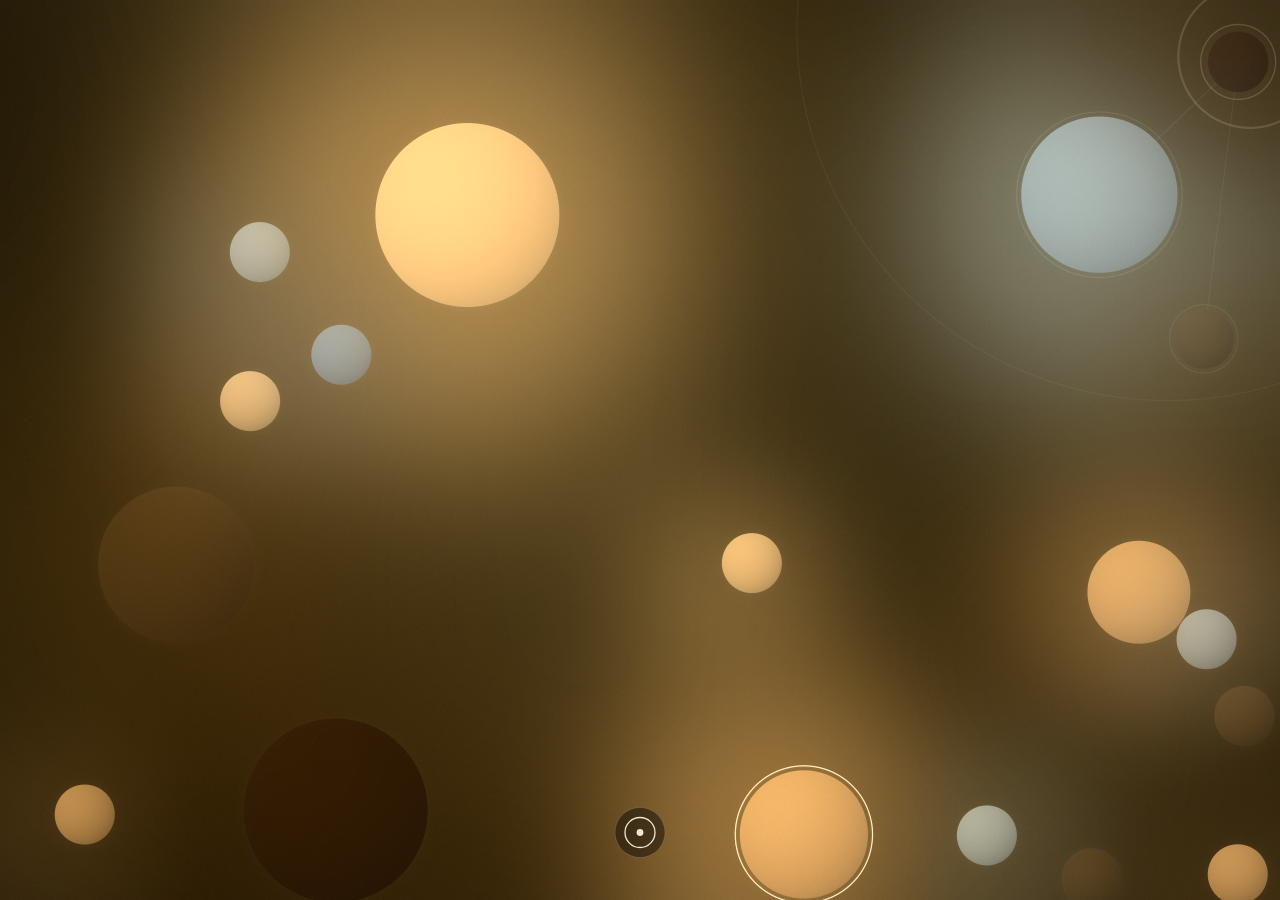
==== commit edb612d7: "Voicing changes move every orb with the palette again Owner report: changing the note palette (tone " ====
--- a/monad.html
+++ b/monad.html
@@ -2018,19 +2018,16 @@
 }
 function randomColour(){return PALETTE[Math.floor(Math.random()*PALETTE.length)]}
 
-// Changing the voicing retunes the world, not just future orbs: every body on
-// the canvas quantizes to the nearest note the new voicing can produce (ties
-// resolve downward). Runs on mode pick, keyboard edits, and preset import.
-function retuneOrbs(){
+// An orb on the old voicing keeps its place in it: the note at the same relative
+// position in the new set, so a transposition moves every orb by exactly the
+// shift. An orb off the old voicing takes the nearest new note.
+function nearestNote(set,note){let best=set[0];for(const n of set)if(Math.abs(n-note)<Math.abs(best-note))best=n;return best}
+function changeVoicing(apply){
   const MV=window.MonadVoicing;if(!MV)return;
-  const set=MV.noteSet();if(!set.length)return;
-  for(const o of orbs){
-    let best=set[0],bd=Infinity;
-    for(const n of set){
-      const d=Math.abs(n-o.note);
-      if(d<bd||(d===bd&&n<best)){bd=d;best=n}
-    }
-    o.note=best;
+  const from=MV.noteSet();apply(MV);const to=MV.noteSet();
+  if(to.length)for(const o of orbs){
+    const i=from.indexOf(o.note);
+    o.note=i<0?nearestNote(to,o.note):to[Math.round(from.length>1?i/(from.length-1)*(to.length-1):(to.length-1)/2)];
   }
   paintSelection();
   refreshPresetBox();
@@ -2324,24 +2321,21 @@
   if(Number.isFinite(+env.over_light))setInputValue('hazeAmt',clamp(+env.over_light,0,.6));
   if(['screen','lighter','source-over'].includes(env.mix))setInputValue('mix',env.mix);
 
-  if(p.voicing&&window.MonadVoicing){
+  if(p.voicing&&window.MonadVoicing)changeVoicing(MV=>{
     // custom pool first, so mode:'custom' has notes to stick to
     if(Array.isArray(p.voicing.custom)){
-      window.MonadVoicing.setCustomNotes(p.voicing.custom);
-      noteSel.set=new Set(window.MonadVoicing.getCustomNotes());
-    }
-    if(typeof p.voicing.mode==='string')window.MonadVoicing.setMode(p.voicing.mode);
-    if(Number.isFinite(+p.voicing.transpose))window.MonadVoicing.setTranspose(+p.voicing.transpose);
+      MV.setCustomNotes(p.voicing.custom);
+      noteSel.set=new Set(MV.getCustomNotes());
+    }
+    if(typeof p.voicing.mode==='string')MV.setMode(p.voicing.mode);
+    if(Number.isFinite(+p.voicing.transpose))MV.setTranspose(+p.voicing.transpose);
     if(Number.isFinite(+p.voicing.octave_spread)){
       const v=clamp(+p.voicing.octave_spread,0,1);
       window.MonadVoicing.setOctaveSpread(v);
       octSpreadInput.value=v;
       octSpreadInput.dispatchEvent(new Event('input',{bubbles:false}));   // repaint the rotary
     }
-    // presets without a scene keep the current orbs — quantize them to the
-    // imported voicing (a scene, if present, overwrites notes right below)
-    retuneOrbs();
-  }
+  });
   const colour=p.colour||p.color||{};
   importPalette(colour.palette);
   if(typeof colour.background==='string'&&/^#[0-9a-f]{6}$/i.test(colour.background)){
@@ -4117,8 +4111,7 @@
   }
   function pick(){
     const MV=window.MonadVoicing;if(!MV)return;
-    MV.setMode(mode.id);
-    retuneOrbs();
+    changeVoicing(MV=>MV.setMode(mode.id));
     itemNodes.forEach(n=>n.paint&&n.paint());
   }
   pad.addEventListener('pointerdown',e=>{e.preventDefault();e.stopPropagation();pick()});
@@ -4161,8 +4154,7 @@
   }
   function pick(){
     const MV=window.MonadVoicing;if(!MV)return;
-    MV.setTranspose(t);
-    retuneOrbs();
+    changeVoicing(MV=>MV.setTranspose(t));
     itemNodes.forEach(n=>n.paint&&n.paint());
   }
   // pointerdown, not click: the wheel is an instrument — the root must be
@@ -4187,10 +4179,7 @@
 function noteSelSync(){
   const MV=window.MonadVoicing;if(!MV)return;
   const arr=[...noteSel.set].sort((a,b)=>a-b);
-  MV.setCustomNotes(arr);
-  if(arr.length)MV.setMode('custom');
-  retuneOrbs();
-  refreshPresetBox();
+  changeVoicing(MV=>{MV.setCustomNotes(arr);if(arr.length)MV.setMode('custom')});
 }
 function paintNoteSelGroup(){if(activeGroup==='notesel')itemNodes.forEach(n=>n.paint&&n.paint())}
 function noteSelPcElsewhere(pc){
